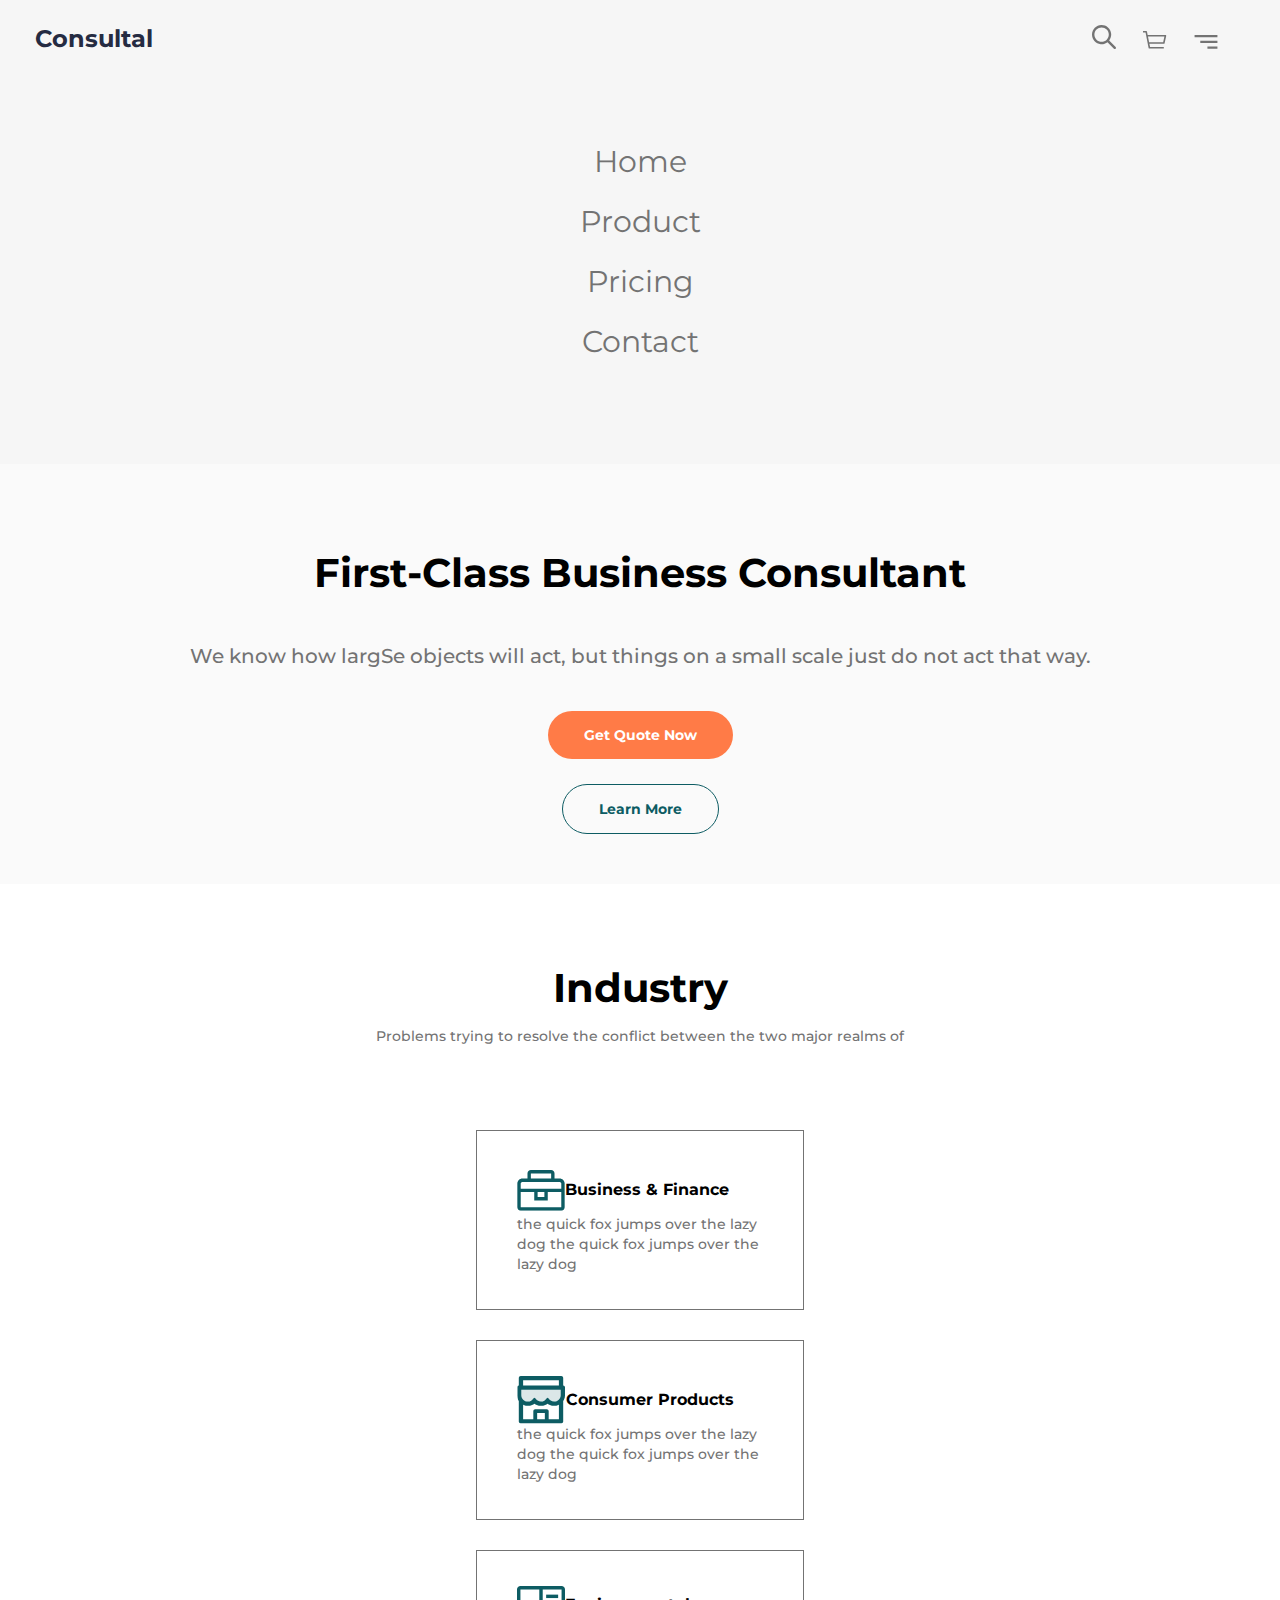
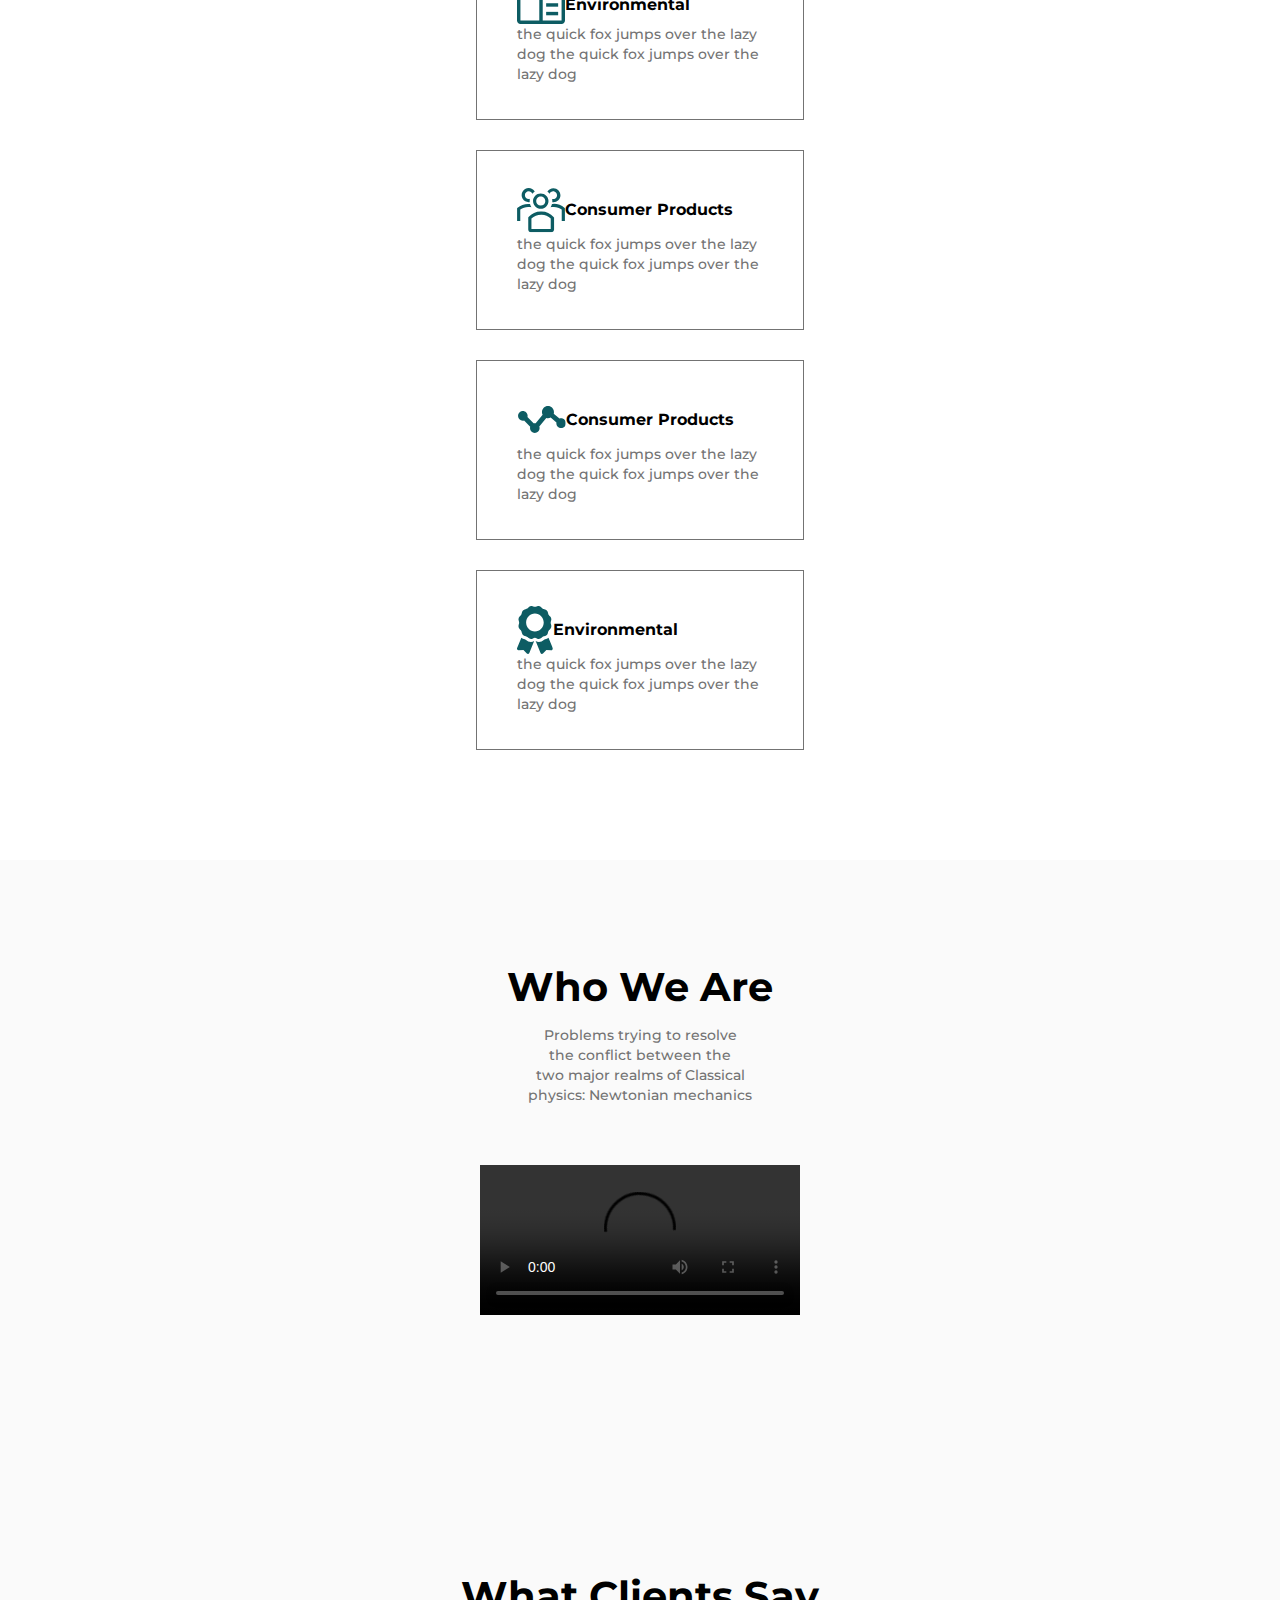
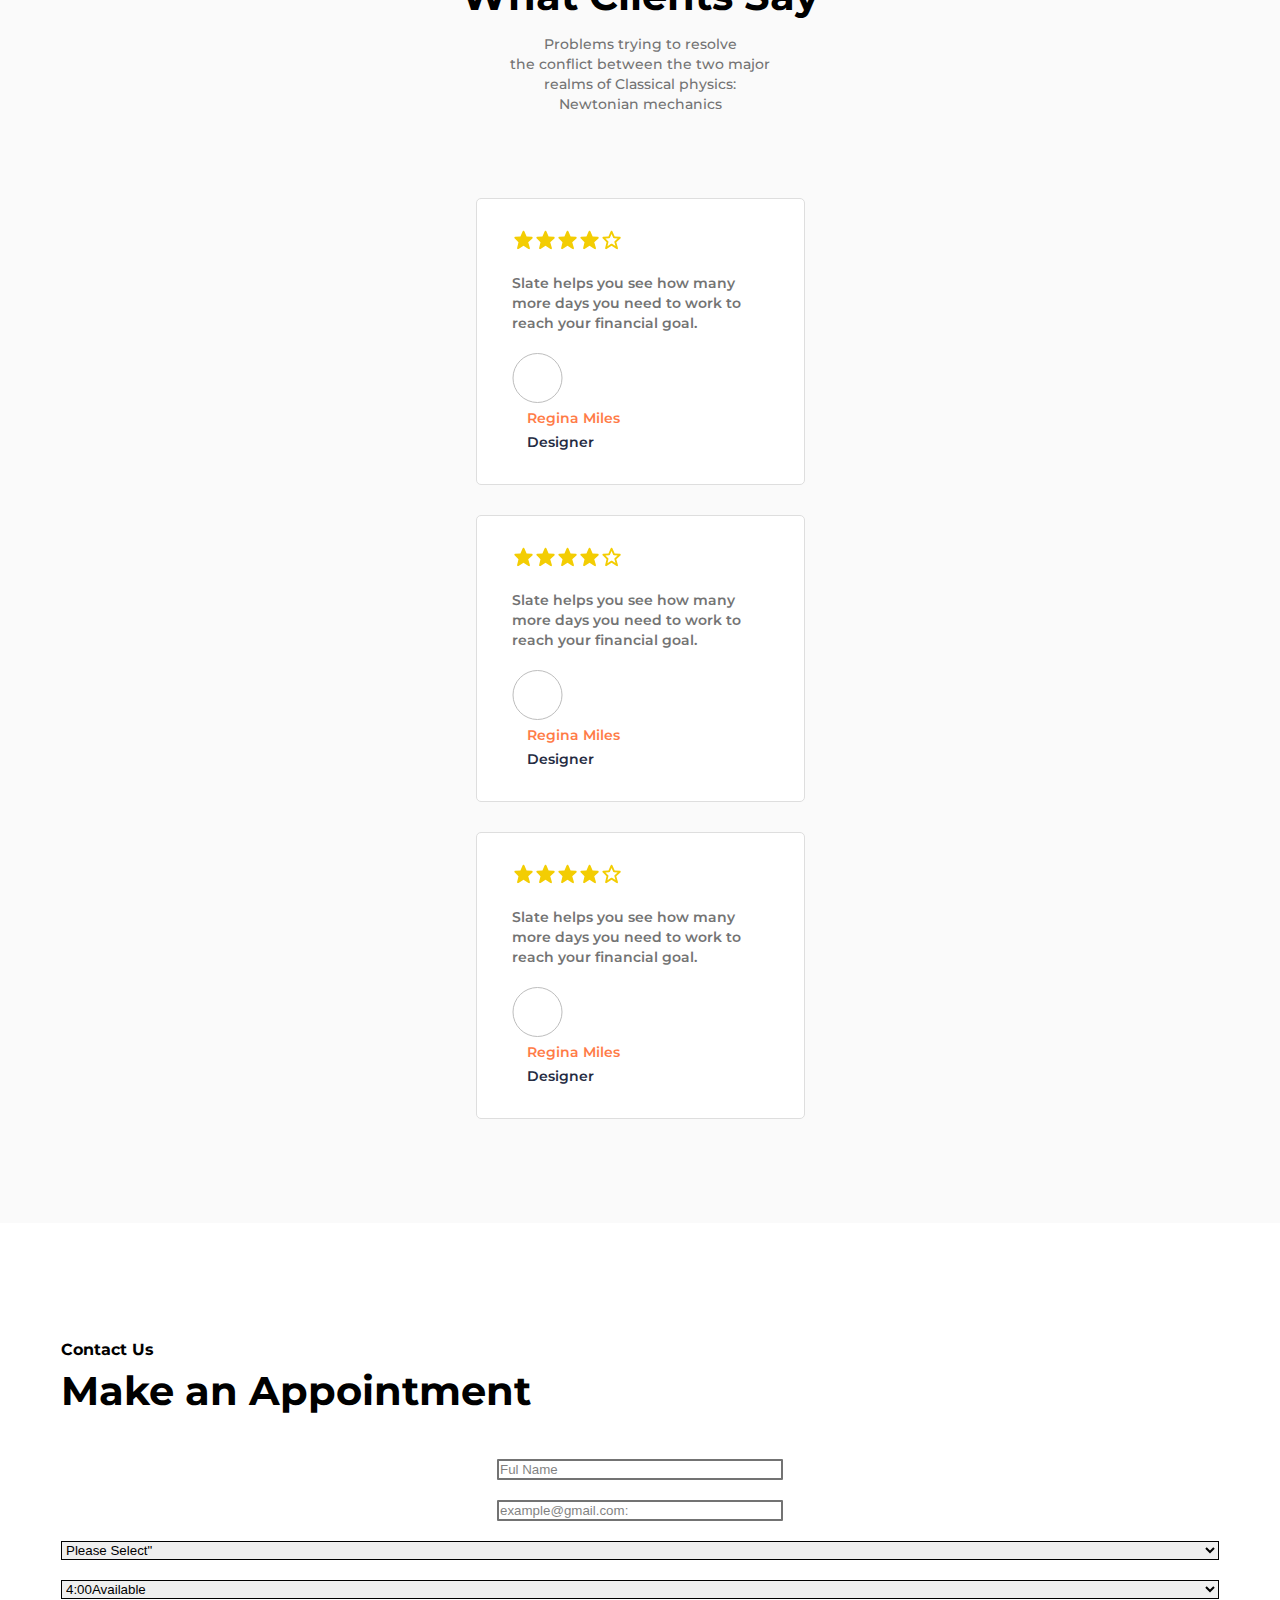
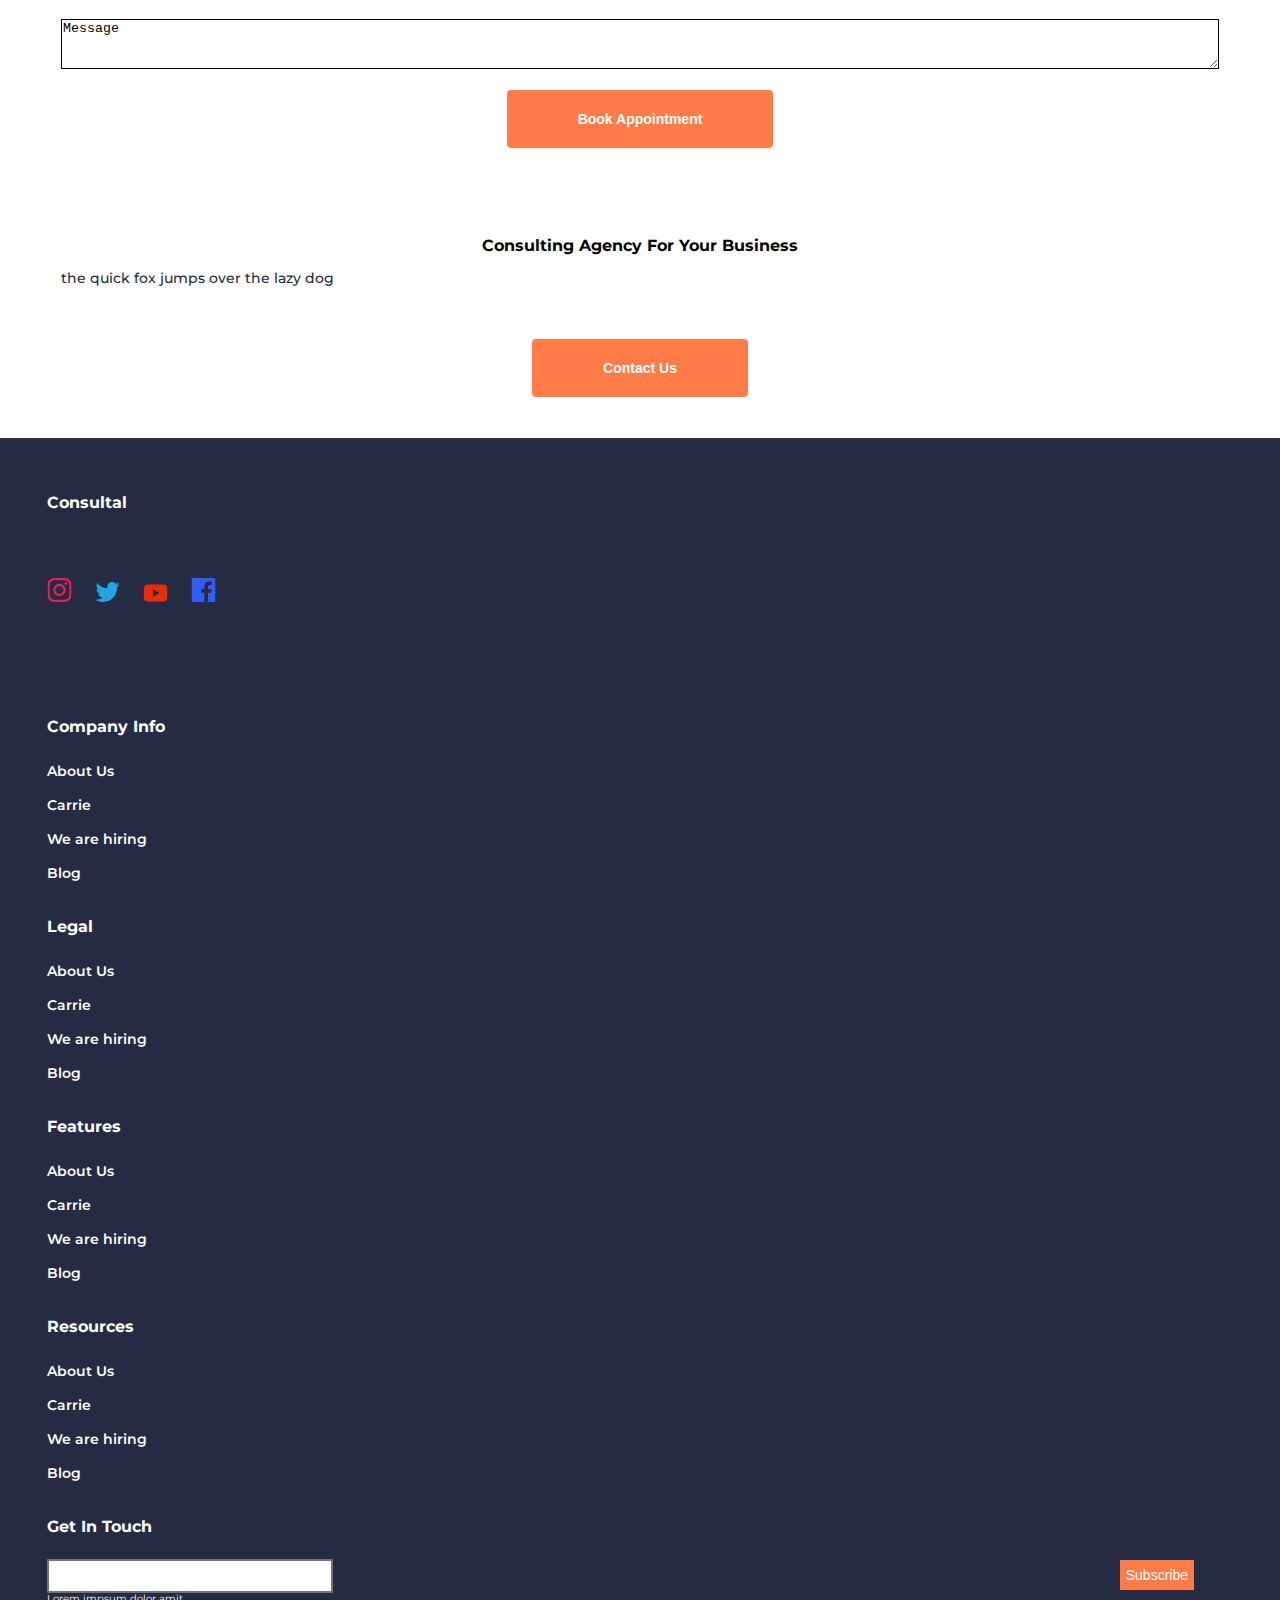
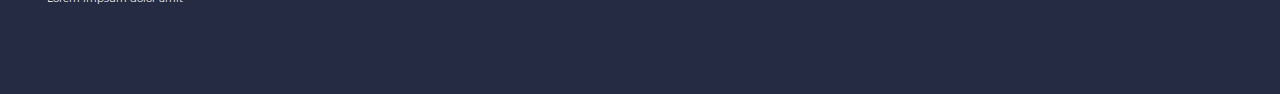
==== index.html @ d2be8857 "rem margin padding" ====
<!-- у header как и у других элементов залать падинги
outline 1px solid green - линии
внешние отступы margin
<body> -->
<!-- 
    1.displa: inlaine-block для кнопок +
    2. отступы 
    3.у video атрибут для картинки
    4.убрать отсутп от ul сверху +
    5.select ширина+
    6.footer padiing сбоку и снизу +
    7.убрать border ?
 -->
<!DOCTYPE html>
<html lang="en">
<head>
    <meta charset="UTF-8">
    <meta http-equiv="X-UA-Compatible" content="IE=edge">
    <meta name="viewport" content="width=device-width, initial-scale=1.0">
    <link rel="preconnect" href="https://fonts.googleapis.com">
    <link rel="preconnect" href="https://fonts.gstatic.com" crossorigin>
    <link href="https://fonts.googleapis.com/css2?family=Montserrat:wght@400;500;600;700&display=swap" rel="stylesheet">
    <link rel="stylesheet" href="css/normalize.css">
    <link rel="stylesheet" href="css/style.css">
    <title>Consultal</title>
</head>
    <header class="header">
        <nav class="navigator">
            <a href="" class="logo">Consultal</a>
            <div class="container-head-line">
                <button class="btn-head"><img src="img/loupe.svg" alt="поиск"></button>
                <button class="btn-head"><img src="img/catalog.svg" alt="каталог"></button>
                <button class="btn-head"><img src="img/basket.svg" alt="корзина"></button>
            </div>
        </nav>
        <nav class="nav">
            <ul class="menu">
                <li class="menu-item">
                    <a href="" class="menu-linf">Home</a>
                </li>
                <li class="menu-item">
                    <a href="" class="menu-linf">Product</a>
                </li>
                <li class="menu-item">
                    <a href="" class="menu-linf">Pricing</a>
                </li>
                <li class="menu-item">
                    <a href="" class="menu-linf">Contact</a>
                </li>
            </ul>
        </nav>
    </header>
    <main class="main">
        <section class="title-page">
            <h1> none</h1>
            <h2 class="title">First-Class
                Business
                Consultant
            </h2>
            <p class="title-page-text">We know how largSe
                objects will act, but things
                on a small scale just do
                not act that way.</p>
                <div class="title-btn-box">
                <p class="btm"><a href="" class="headline-btn">Get Quote Now</a></p>
                <p class="btm"></p><a href="" class="headline-btn2">Learn More</a>
                </div>
            </p>
        </section>
        <section class="main-page">
                <h2 class="h2">Industry</h2>
                <p class="text-industry">Problems trying to resolve the
                    conflict between the two major realms of
                </p>
            <ul class="main-blocks">
                <li class="block">
                    <div class="img-name">
                        <img src="img/Business&Finance.svg" alt="Business & Finance">
                        <h3>Business & Finance</h3>
                    </div>
                    <p class="main-page-text">the quick fox jumps over the lazy
                        dog the quick fox jumps over the
                        lazy dog</p>
                </li>
                <li class="block">
                    <div class="img-name">
                        <img src="img/Consumer1.svg" alt="Consumer Products">
                        <h3>Consumer Products</h3>
                    </div>
                    <p class="main-page-text">the quick fox jumps over the lazy
                        dog the quick fox jumps over the
                        lazy dog</p>
                </li>
                <li class="block">
                    <div class="img-name">
                        <img src="img/Environmental.svg" alt="Environmental">
                        <h3>Environmental </h3>
                    </div>
                    <p class="main-page-text">the quick fox jumps over the lazy
                        dog the quick fox jumps over the
                        lazy dog</p>
                </li>
                <li class="block">
                    <div class="img-name">
                        <img src="img/BusinessFinance2.svg" alt="Business & Finance2">
                        <h3>Consumer Products </h3>
                    </div>
                    <p class="main-page-text">the quick fox jumps over the lazy
                        dog the quick fox jumps over the
                        lazy dog</p>
                </li>
                <li class="block">
                    <div class="img-name">
                        <img src="img/Consumer.svg" alt="Consumer Products2">
                        <h3>Consumer Products</h3>
                    </div>
                    <p class="main-page-text">the quick fox jumps over the lazy
                        dog the quick fox jumps over the
                        lazy dog</p>
                </li>
                <li class="block">
                    <div class="img-name"> 
                        <img src="img/enverome2.svg" alt="Environmental2 ">
                        <h3>Environmental </h3>
                    </div>
                    <p class="main-page-text">the quick fox jumps over the lazy
                        dog the quick fox jumps over the
                        lazy dog</p>
                </li>
            </ul>
        </section>
        <section class="video-page">
            <h2>Who We Are</h2>
            <p class="video-text-page">Problems trying to resolve<br>
                the conflict between the<br>
                two major realms of Classical<br>
                physics: Newtonian mechanics </p>
            <video controls  class="video">
                <source src="img/Video.mp4" type="video/mp4">
                <p>Ваш браузер не поддерживает встроенные видео. Попробуйте скачать его по</p>
                
            </video>
        </section>
        <section class="reviews-page">
            <h2>What
                Clients Say</h2>
            <p class="text-reviews-page">Problems trying to resolve<br>
                the conflict between the two major<br>
                realms of Classical physics:<br>
                Newtonian mechanics </p>
                <ul class="rewiews-ul">
                    <li class="block-rewiews">
                        <img src="img/stars.svg" class="stars" alt="star">
                        <blockquote>Slate helps you see how many
                            more days you need to work to
                            reach your financial goal.</blockquote>
                        <div class="foto-name">
                            <img src="img/circle-box.svg" alt="circle-box">
                            <div class="name-pfofi-page">
                                <p class="name">Regina Miles</p>
                                <p class="profession">Designer</p>
                            </div>
                        </div>
                    </li>
                    <li class="block-rewiews">
                        <img src="img/stars.svg" class="stars" alt="star">
                        <blockquote>Slate helps you see how many
                            more days you need to work to
                            reach your financial goal.</blockquote>
                        <div class="foto-name">
                            <img src="img/circle-box.svg" alt="circle-box">
                            <div class="name-pfofi-page">
                                <p class="name">Regina Miles</p>
                                <p class="profession">Designer</p>
                            </div>
                        </div>
                    </li>
                    <li class="block-rewiews">
                        <img src="img/stars.svg" class="stars" alt="star">
                        <blockquote>Slate helps you see how many
                            more days you need to work to
                            reach your financial goal.</blockquote>
                        <div class="foto-name">
                            <img src="img/circle-box.svg" alt="circle-box">
                            <div class="name-pfofi-page">
                                <p class="name">Regina Miles</p>
                                <p class="profession">Designer</p>
                            </div>
                        </div>
                    </li>
                </ul>
        </section>
        <section class="forms-page">
            <h4 class="forms-page-h4">Contact Us</h4>
            <h2 class="forms-page-head">Make an Appointment</h2>
            <form>
                <ul class="ul-form">
                    <li class="input-form">
                        <label><input type="text" placeholder="Ful Name"></label>
                    </li>
                    <li class="input-form">
                        <label><input type="text" placeholder="example@gmail.com:"></label>
                    </li>
                    <li class="input-form">
                        <label><select id="selectvalue1">
                            <option value="1">Please Select"</option>
                        </select>
                    </label>
                    </li>
                    <li class="input-form">
                        <select id="selectvalue2">
                            <option value="2">4:00Available</option>
                        </select>
                    </li>
                    <li class="input-form">
                        <textarea placeholder="Message:" rows="3" cols="15">Message</textarea>
                    </li>
                    <li class="input-form">
                        <button class="form-btm">Book Appointment</button>
                    </li>
                </ul>
            </form>
            <h3>Consulting Agency
                For Your Business</h3>
            <p class="text-h3">the quick fox jumps over
                the lazy dog</p>
            <button class="form-btm">Contact Us</button>
        </section>
    </main>
    <footer class="footer">
        <h3>Consultal</h3>
        <div class="img-social">
            <a class="item-img" href=""><img src="img/ant-design_instagram-outlined.svg" alt="instagram"></a>
            <a class="item-img" href=""><img src="img/ant-design_twitter-outlined.svg" alt="twitter"></a>
            <a class="item-img" href=""><img src="img/carbon_logo-youtube.svg" alt="youtube"></a>
            <a class="item-img" href=""><img src="img/ant-design_facebook-filled.svg" alt="ant-design_facebook-filled"></a>
        </div>
        <h4>Company Info</h4>
        <ul class="menu-info">
            <li class="li-footer">
                <a href="" class="info-item">About Us</a>
            </li>
            <li class="li-footer">
                <a href="" class="info-item">Carrie</a>
            </li>
            <li class="li-footer">
                <a href="" class="info-item">We are hiring</a>
            </li>
            <li class="li-footer">
                <a href="" class="info-item">Blog</a>
            </li>
        </ul>
        <h4>Legal</h4>
        <ul class="menu-info">
            <li class="li-footer">
                <a href="" class="info-item">About Us</a>
            </li>
            <li class="li-footer">
                <a href="" class="info-item">Carrie</a>
            </li>
            <li class="li-footer">
                <a href="" class="info-item">We are hiring</a>
            </li>
            <li class="li-footer">
                <a href="" class="info-item">Blog</a>
            </li>
        </ul>
        <h4>Features</h4>
        <ul class="menu-info">
            <li class="li-footer">
                <a href="" class="info-item">About Us</a>
            </li>
            <li class="li-footer">
                <a href="" class="info-item">Carrie</a>
            </li>
            <li class="li-footer">
                <a href="" class="info-item">We are hiring</a>
            </li>
            <li class="li-footer">
                <a href="" class="info-item">Blog</a>
            </li>
        </ul>
        <h4>Resources</h4>
        <ul class="menu-info">
            <li class="li-footer">
                <a href="" class="info-item">About Us</a>
            </li>
            <li class="li-footer">
                <a href="" class="info-item">Carrie</a>
            </li>
            <li class="li-footer">
                <a href="" class="info-item">We are hiring</a>
            </li>
            <li class="li-footer">
                <a href="" class="info-item">Blog</a>
            </li>
        </ul>
        <h4>Get In Touch</h4>
        <form class="last-form">
            <label><input class ="last-input" type="text"></label>
            <button class="last-btm-form" >Subscribe</button>
        </form>
        <p>Lorem impsum dolor amit</p>
    </footer>
</body>

</html>
---- css/style.css ----
:root{
    font-size: 62.5%;
    --orange-btm-color:rgba(255, 123, 71, 1);
    --footer-bg-color:rgba(37, 43, 66, 1);
    --light-text-color:rgba(255, 255, 255, 1);
    --header-bg-color:rgba(246, 246, 246, 1);
    --videopage-bg-color:rgba(243, 243, 243, 1);
    --secbtm-bg-color:rgba(13, 92, 99, 1);
    --textA-color:rgba(37, 43, 66, 1);
    --second-text-color:rgba(115, 115, 115, 1);
    --page-bg-whitecolor:rgba(250, 250, 250, 1);
    --rewblock-bg-color:rgba(222, 222, 222, 1);
}
body{
    font-family: "Montserrat", sans-serif;
    font-style: normal;

}
header{
    background-color: var(--header-bg-color);
    padding-top: 23px;
    padding-bottom: 90px;
}
a{
    text-decoration: none;
    color: var(--textA-color);
}

.navigator{
    display: flex;
    justify-content: flex-start;
    max-width: 1440px;
    margin-left: auto;
    margin-right: auto;
    padding-left: 35px;
    padding-right: 38px;
    flex-direction: row;
    flex-wrap: wrap;
    align-content: center;
    align-items: center;
}

.logo{
    font-size: 2.4rem;
    font-weight: 700;
    line-height: 3.2rem;
    color: var(--textA-color);
}
.container-head-line{
    margin-left: auto;

}
.btn-head{
    border: 0mm;
    padding: 0;
    background-color: var(--header-bg-color);
    margin-right: 24px;
}
nav{
    text-align: center;
    list-style-type: none
}

ul{
    margin-top: 84px;
    margin-left: 0px;
    list-style-type: none
}
li {
    margin: 15px 0;
}

li:first-child {
    margin-top: 0;
}

li:last-child {
    margin-bottom: 0;
}


.menu-linf{
    font-weight: 400;
    font-size: 3rem;
    line-height: 4.5rem;
    color: var(--second-text-color);

}
.title-page{
    background-color:var(--page-bg-whitecolor);
    text-align: center;
    padding: 80px 67.5px;
    padding-bottom: 50px;
}

h1{
    display: none;
}
h2{
    font-weight: 700;
    font-size: 4rem;
    line-height: 5.7rem;
}
.title-page-text{
    font-weight: 500;
    font-size: 2rem;
    line-height: 3rem;
    color: var(--second-text-color);
    margin: 40px auto;

}
.btm{
    margin-bottom: 25px;
}
.headline-btn{
    display: inline-block;
    font-weight: 700;
    font-size: 1.4rem;
    line-height: 2.8rem;
    color: var(--light-text-color);
    background-color: var(--orange-btm-color);
    border-radius: 3.7rem;
    padding: 10px 36px;

}
.headline-btn2{
    display: inline-block;
    font-weight: 700;
    font-size: 1.4rem;
    line-height: 2.8rem;
    color:var(--secbtm-bg-color);
    border: 1px solid var(--secbtm-bg-color);
    border-radius: 3.7rem;
    padding: 10px 36px;

}


.main-page{
    background-color: var(--light-text-color);
    text-align: center;
    padding: 75px 40px 100px 40px;
}
.main-page-text,.video-text-page,.text-reviews-page,.text-industry{
    font-weight: 500;
    font-size: 1.4rem;
    line-height: 2rem;
    color: var(--second-text-color);
}
.text-industry{
    margin-top: 10px;
    margin-bottom: 45px;
}
.main-page-text{
    text-align: left;
}
.main-blocks{
    list-style-type: none 
}
.block{
    border: 0.1px solid var(--second-text-color);
    margin-bottom: 30px;
    padding: 35px 40px;
    max-width: 328px;
    margin-right: auto;
    margin-left: auto;
}
h3{
    font-weight: 700;
    font-size: 1.6rem;
    line-height: 2.4rem;
}
.img-name{
    display: flex;
    align-items: center;
    justify-items: center;

}
.video-page{
    background: var(--page-bg-whitecolor);
    text-align: center;
    padding: 98px 42px 174px 42px;

}
.video-text-page{
    margin-top: 10px;
    margin-bottom: 60px;
}
video{
    width: 320px;
    margin-left: auto;
    margin-right: auto;
}

.reviews-page{
    background: var(--page-bg-whitecolor);
    text-align: center;
    padding: 75px 52px 94px 52px ;
}
.text-reviews-page{
    margin-top: 10px;
    margin-bottom: 60px;
}

.block-rewiews{
    margin: 0px;
    background: var(--light-text-color);
    border: 1px solid var(--rewblock-bg-color);
    border-radius: 5px;
    max-width: 329px;
    margin-right: auto;
    margin-left: auto;
    margin-bottom: 30px;
    padding: 30px 35px;
    text-align: left;
}
.stars{
    margin-left: 0px;
}
blockquote{
    margin-top: 20px;
    margin-bottom: 20px;
    margin-left: 0px;
    text-align: left;
}
.name,.profession{
    font-weight: 600;
    font-size: 1.4rem;
    line-height: 2.4rem;
    color: var(--orange-btm-color);
    margin: 0px;
    margin-left: 15px;

}
.profession{
    color: var(--textA-color);
}
blockquote{
    margin-left: 0px;
    font-weight: 600;
    font-size: 1.4rem;
    line-height: 2rem;
    color:var(--second-text-color);
}

.forms-page{
    text-align: center;
    padding-left: 61px;
    padding-right: 61px;
    padding-top: 115px;
    padding-bottom: 40px;
}

.forms-page-head{
    margin-bottom: 40px;
    text-align: left;
}

select{
    width: 100%;
}
textarea{
    width: 100%;
    
}
input[type=text] {
    border: 2px solid var(--second-text-color);
    border-radius: 0.1rem;
    width: 286px;
}

.ul-form{
    margin: 0px;
    margin-top: 40px;
    margin-left: auto;
    margin-right: auto;
    margin-bottom: 85px;
    
}

.form-btm{
    font-weight: 700;
    font-size: 1.4rem;
    line-height: 2.8rem;
    color: var(--light-text-color);
    background-color: var(--orange-btm-color);
    border-radius: 0.5rem;
    padding: 15px 71px;
}


.text-h3{
    font-weight: 500;
    font-size: 1.4rem;
    line-height: 2rem;
    color: var(--textA-color);
    margin-top: 10px;
    margin-bottom: 50px;
    text-align: left;
}

footer{
    background-color: var(--footer-bg-color);
    color:var(--light-text-color);
    padding: 53px 46px 90px 47px;
}
.img-social{
    margin-top: 63px;
    margin-bottom: 110px;
}
.item-img{
    margin-right: 20px;
}
h4{
    font-weight: 700;
    font-size: 1.6rem;
    line-height: 2.4rem;
    text-align: left;
}
.menu-info{
    margin: 0px;
    margin-top: 20px;
    margin-bottom: 30px;
}


.input-form{
    margin: 0px;
    margin-bottom: 20px;
    width: 100%;
}


.info-item{
    color: var(--light-text-color);
    font-weight: 600;
    font-size: 1.4rem;
    line-height: 2.4rem;
    margin-bottom: 10px;
}
.li-footer{
    margin: 0px;
    margin-bottom: 10px;
}
.last-form{
    font-weight: 400;
    font-size: 1.2rem;
    line-height: 2.8rem;
    margin-top: 20px;
    position: relative;
    border: 0px;
}
.last-btm-form{
    top: 20px;
    font-weight: 400;
    font-size: 1.4rem;
    line-height: 2.8rem;
    color: var(--light-text-color);
    background-color:var(--orange-btm-color);
    position: absolute;
    top: 1px;
    right: 40px;
    border: 0px;
}
.last-input{
    display: block;
    width: 204px;
    border: 0px;
}

@media screen and (min-width: 1440px) {
    .rewiews-ul{
        display: flex;
        gap: 30px;
        justify-content: center;
    }
    .block-rewiews{
        margin-left: 0px;
        margin-right: 0px;
        margin-bottom: 0px;
    }
    .main-blocks{
        display: flex;
        flex-wrap: wrap;
        gap: 30px;
        justify-content: center;
        max-width: 1050px;
        margin-left: auto;
        margin-right: auto;
    }
    .block{
        margin: 0;
    }
    .title-btn-box{
        display: inline-flex;
        align-items: center;
        align-content: center;
        gap: 10px;
    }
    .btm{
    margin: 0px;
    }

    
}
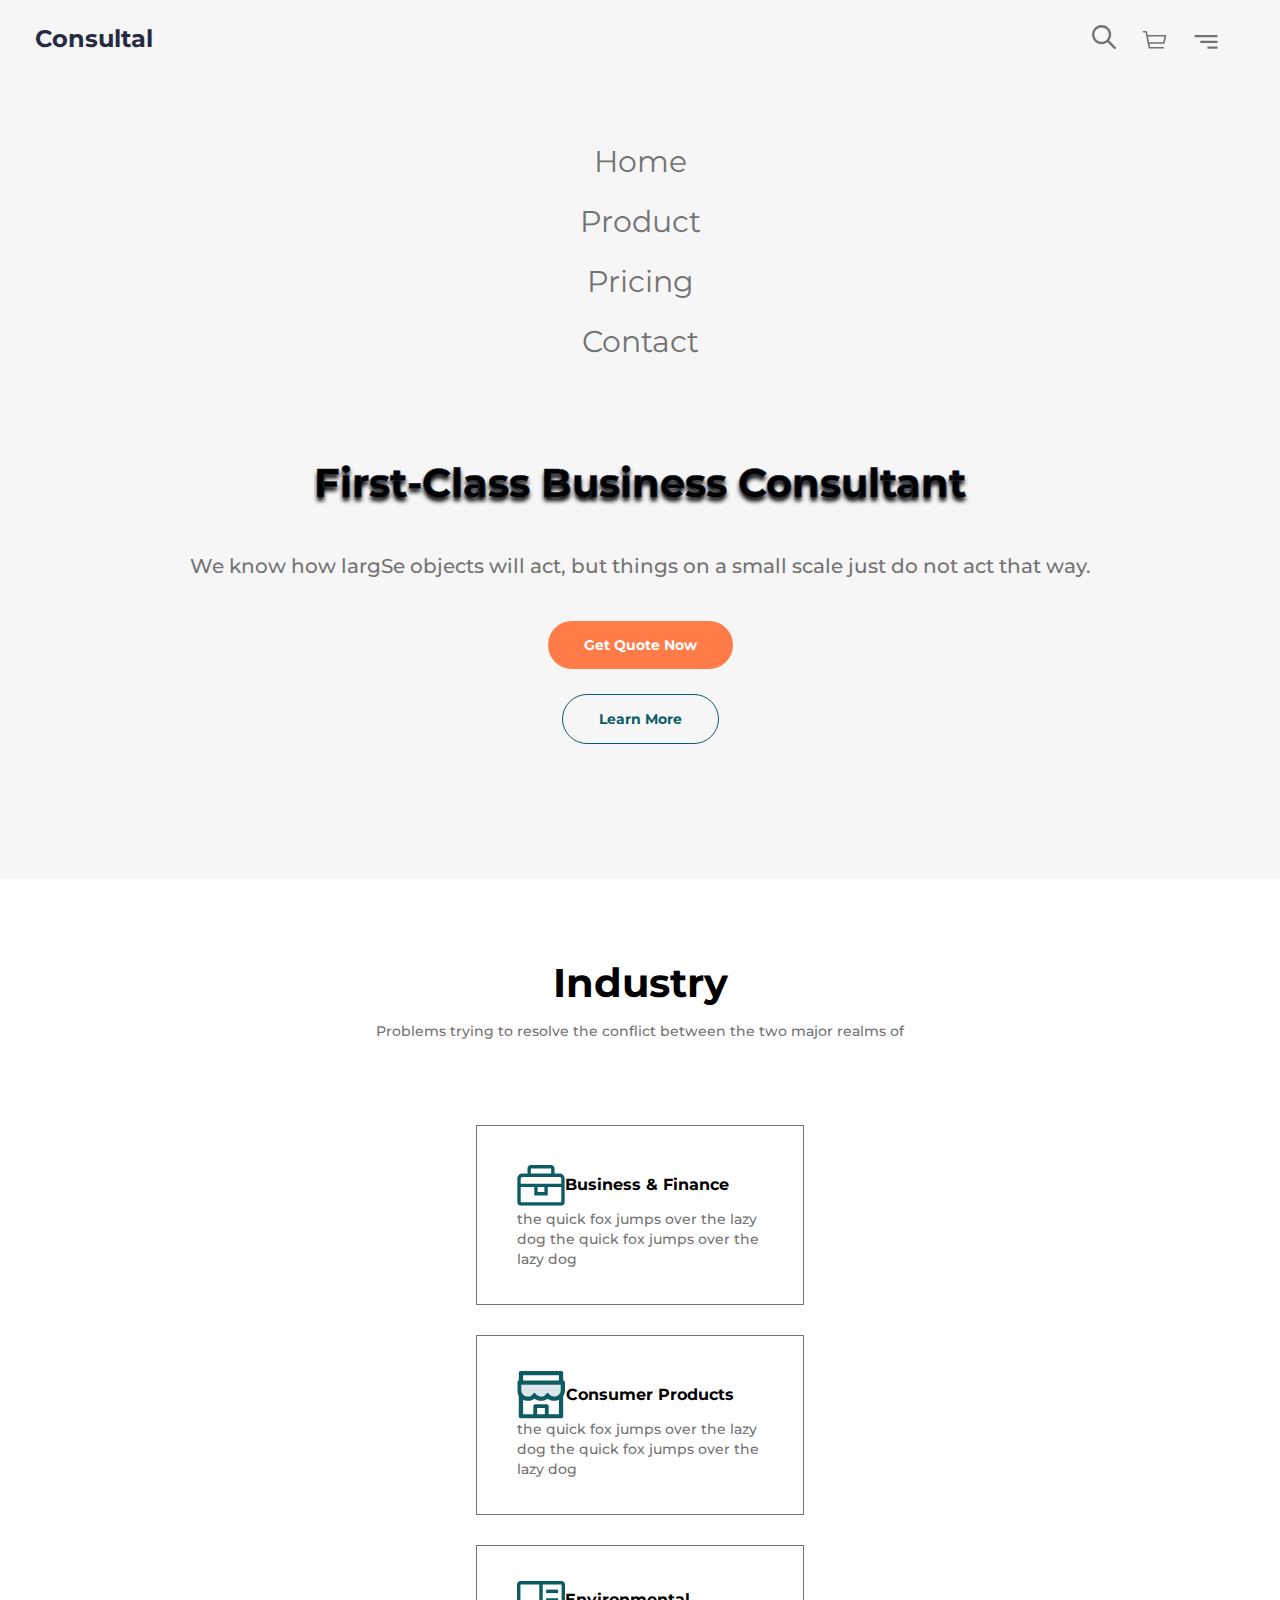
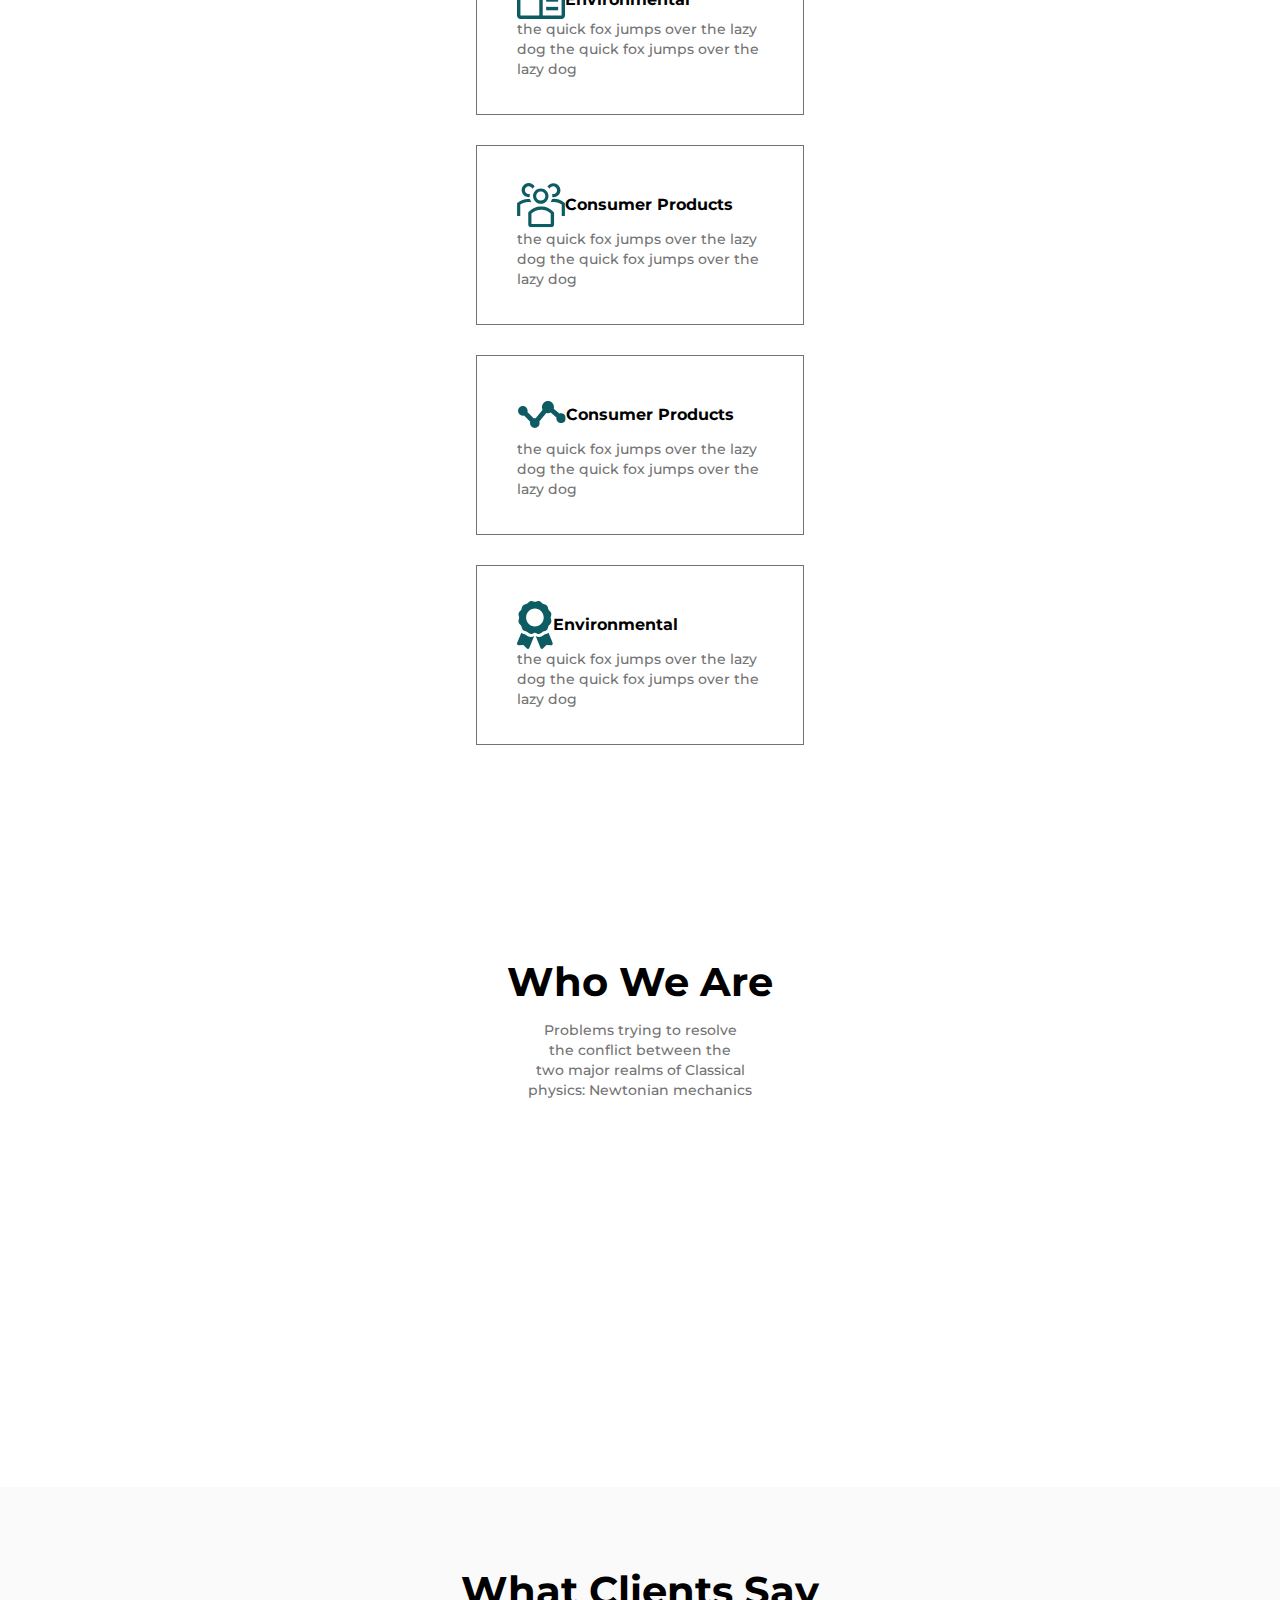
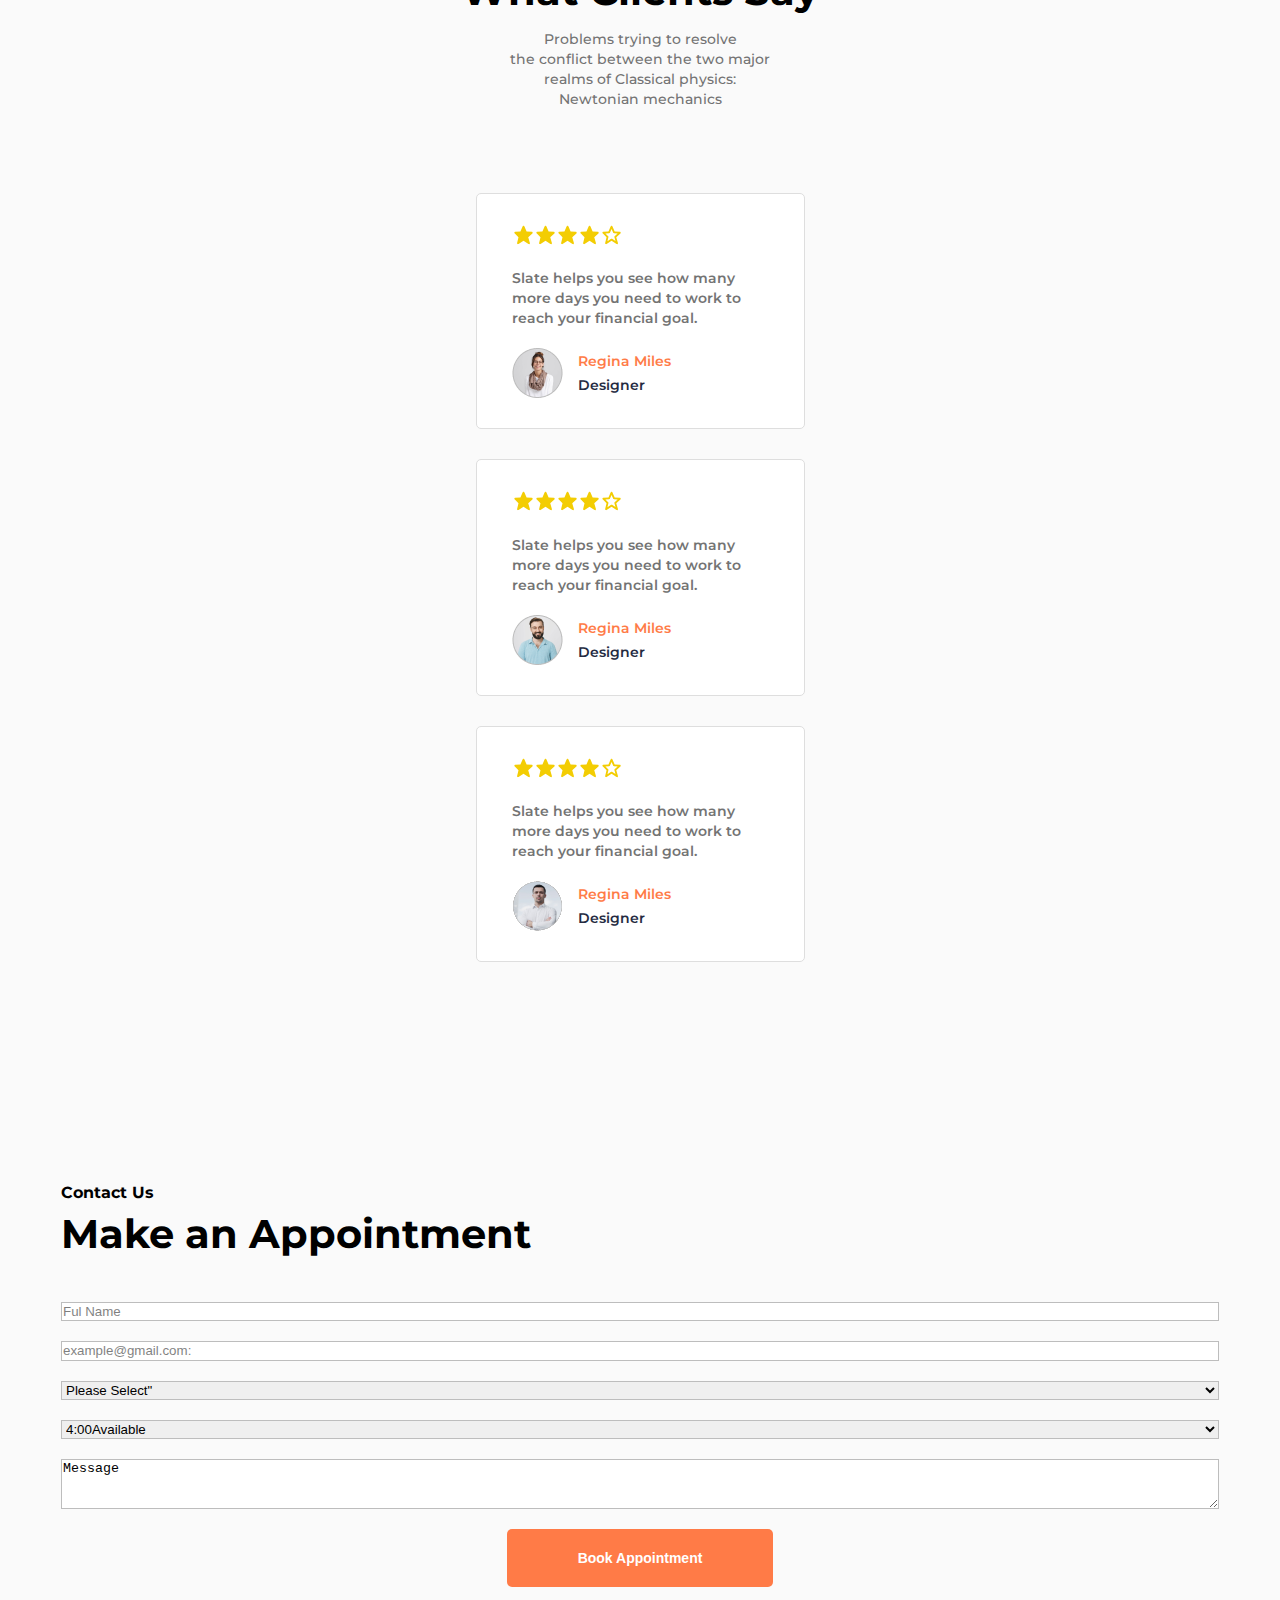
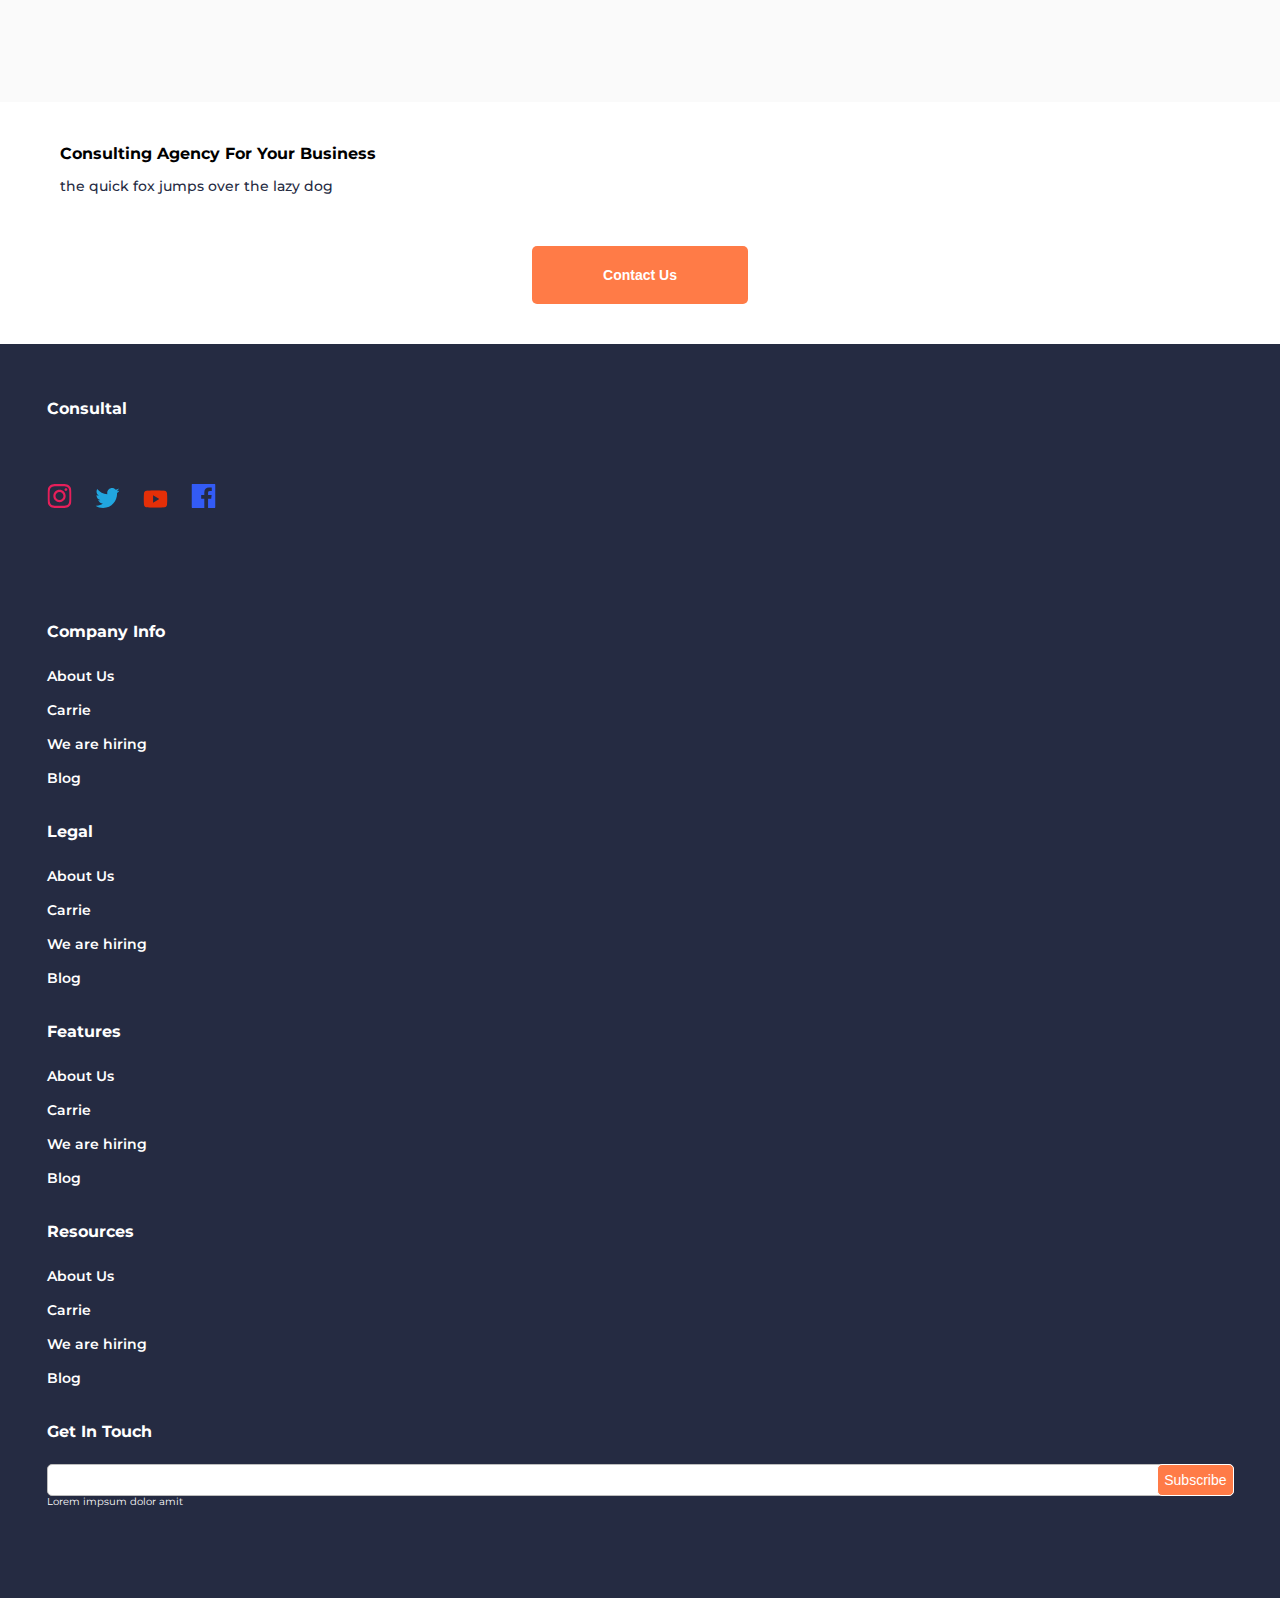
==== commit 2d8703d5: "img" ====
--- a/index.html
+++ b/index.html
@@ -3,16 +3,11 @@
 внешние отступы margin
 <body> -->
 <!-- 
-    1.displa: inlaine-block для кнопок +
-    2. отступы 
-    3.у video атрибут для картинки
-    4.убрать отсутп от ul сверху +
-    5.select ширина+
-    6.footer padiing сбоку и снизу +
-    7.убрать border ?
+
  -->
 <!DOCTYPE html>
 <html lang="en">
+
 <head>
     <meta charset="UTF-8">
     <meta http-equiv="X-UA-Compatible" content="IE=edge">
@@ -24,173 +19,172 @@
     <link rel="stylesheet" href="css/style.css">
     <title>Consultal</title>
 </head>
-    <header class="header">
-        <nav class="navigator">
-            <a href="" class="logo">Consultal</a>
-            <div class="container-head-line">
-                <button class="btn-head"><img src="img/loupe.svg" alt="поиск"></button>
-                <button class="btn-head"><img src="img/catalog.svg" alt="каталог"></button>
-                <button class="btn-head"><img src="img/basket.svg" alt="корзина"></button>
-            </div>
-        </nav>
-        <nav class="nav">
-            <ul class="menu">
-                <li class="menu-item">
-                    <a href="" class="menu-linf">Home</a>
-                </li>
-                <li class="menu-item">
-                    <a href="" class="menu-linf">Product</a>
-                </li>
-                <li class="menu-item">
-                    <a href="" class="menu-linf">Pricing</a>
-                </li>
-                <li class="menu-item">
-                    <a href="" class="menu-linf">Contact</a>
-                </li>
-            </ul>
-        </nav>
-    </header>
-    <main class="main">
-        <section class="title-page">
-            <h1> none</h1>
-            <h2 class="title">First-Class
-                Business
-                Consultant
-            </h2>
-            <p class="title-page-text">We know how largSe
-                objects will act, but things
-                on a small scale just do
-                not act that way.</p>
-                <div class="title-btn-box">
-                <p class="btm"><a href="" class="headline-btn">Get Quote Now</a></p>
-                <p class="btm"></p><a href="" class="headline-btn2">Learn More</a>
-                </div>
-            </p>
-        </section>
-        <section class="main-page">
-                <h2 class="h2">Industry</h2>
-                <p class="text-industry">Problems trying to resolve the
-                    conflict between the two major realms of
-                </p>
-            <ul class="main-blocks">
-                <li class="block">
-                    <div class="img-name">
-                        <img src="img/Business&Finance.svg" alt="Business & Finance">
-                        <h3>Business & Finance</h3>
+<header class="header">
+    <nav class="navigator">
+        <a href="" class="logo">Consultal</a>
+        <div class="container-head-line">
+            <button class="btn-head"><img src="img/loupe.svg" alt="поиск"></button>
+            <button class="btn-head"><img src="img/catalog.svg" alt="каталог"></button>
+            <button class="btn-head"><img src="img/basket.svg" alt="корзина"></button>
+        </div>
+    </nav>
+    <nav class="nav">
+        <ul class="menu">
+            <li class="menu-item">
+                <a href="" class="menu-linf">Home</a>
+            </li>
+            <li class="menu-item">
+                <a href="" class="menu-linf">Product</a>
+            </li>
+            <li class="menu-item">
+                <a href="" class="menu-linf">Pricing</a>
+            </li>
+            <li class="menu-item">
+                <a href="" class="menu-linf">Contact</a>
+            </li>
+        </ul>
+    </nav>
+    <section class="title-page">
+        <h1> none</h1>
+        <h2 class="title">First-Class
+            Business
+            Consultant
+        </h2>
+        <p class="title-page-text">We know how largSe
+            objects will act, but things
+            on a small scale just do
+            not act that way.</p>
+        <div class="title-btn-box">
+            <p class="btm"><a href="" class="headline-btn">Get Quote Now</a></p>
+            <p class="btm"></p><a href="" class="headline-btn2">Learn More</a>
+        </div>
+        </p>
+    </section>
+</header>
+<main class="main">
+    <section class="main-page">
+        <h2 class="h2">Industry</h2>
+        <p class="text-industry">Problems trying to resolve the
+            conflict between the two major realms of
+        </p>
+        <ul class="main-blocks">
+            <li class="block">
+                <div class="img-name">
+                    <img src="img/Business&Finance.svg" alt="Business & Finance">
+                    <h3>Business & Finance</h3>
+                </div>
+                <p class="main-page-text">the quick fox jumps over the lazy
+                    dog the quick fox jumps over the
+                    lazy dog</p>
+            </li>
+            <li class="block">
+                <div class="img-name">
+                    <img src="img/Consumer1.svg" alt="Consumer Products">
+                    <h3>Consumer Products</h3>
+                </div>
+                <p class="main-page-text">the quick fox jumps over the lazy
+                    dog the quick fox jumps over the
+                    lazy dog</p>
+            </li>
+            <li class="block">
+                <div class="img-name">
+                    <img src="img/Environmental.svg" alt="Environmental">
+                    <h3>Environmental </h3>
+                </div>
+                <p class="main-page-text">the quick fox jumps over the lazy
+                    dog the quick fox jumps over the
+                    lazy dog</p>
+            </li>
+            <li class="block">
+                <div class="img-name">
+                    <img src="img/BusinessFinance2.svg" alt="Business & Finance2">
+                    <h3>Consumer Products </h3>
+                </div>
+                <p class="main-page-text">the quick fox jumps over the lazy
+                    dog the quick fox jumps over the
+                    lazy dog</p>
+            </li>
+            <li class="block">
+                <div class="img-name">
+                    <img src="img/Consumer.svg" alt="Consumer Products2">
+                    <h3>Consumer Products</h3>
+                </div>
+                <p class="main-page-text">the quick fox jumps over the lazy
+                    dog the quick fox jumps over the
+                    lazy dog</p>
+            </li>
+            <li class="block">
+                <div class="img-name">
+                    <img src="img/enverome2.svg" alt="Environmental2 ">
+                    <h3>Environmental </h3>
+                </div>
+                <p class="main-page-text">the quick fox jumps over the lazy
+                    dog the quick fox jumps over the
+                    lazy dog</p>
+            </li>
+        </ul>
+    </section>
+    <section class="video-page">
+        <h2>Who We Are</h2>
+        <p class="video-text-page">Problems trying to resolve<br>
+            the conflict between the<br>
+            two major realms of Classical<br>
+            physics: Newtonian mechanics </p>
+        <div class="video_box">
+                <video poster="/web/lesson_1/img/cover-vid.jpg" src="/web/lesson_1/img/Video.mp4"></video>
+        </div>
+    </section>
+    <section class="reviews-page">
+        <h2>What
+            Clients Say</h2>
+        <p class="text-reviews-page">Problems trying to resolve<br>
+            the conflict between the two major<br>
+            realms of Classical physics:<br>
+            Newtonian mechanics </p>
+        <ul class="rewiews-ul">
+            <li class="block-rewiews">
+                <img src="img/stars.svg" class="stars" alt="star">
+                <blockquote>Slate helps you see how many
+                    more days you need to work to
+                    reach your financial goal.</blockquote>
+                <div class="foto-name">
+                    <img src="img/Ellipse_1.png" alt="circle-box">
+                    <div class="name-pfofi-page">
+                        <p class="name">Regina Miles</p>
+                        <p class="profession">Designer</p>
                     </div>
-                    <p class="main-page-text">the quick fox jumps over the lazy
-                        dog the quick fox jumps over the
-                        lazy dog</p>
-                </li>
-                <li class="block">
-                    <div class="img-name">
-                        <img src="img/Consumer1.svg" alt="Consumer Products">
-                        <h3>Consumer Products</h3>
+                </div>
+            </li>
+            <li class="block-rewiews">
+                <img src="img/stars.svg" class="stars" alt="star">
+                <blockquote>Slate helps you see how many
+                    more days you need to work to
+                    reach your financial goal.</blockquote>
+                <div class="foto-name">
+                    <img src="img/Ellipse_2.png" alt="circle-box">
+                    <div class="name-pfofi-page">
+                        <p class="name">Regina Miles</p>
+                        <p class="profession">Designer</p>
                     </div>
-                    <p class="main-page-text">the quick fox jumps over the lazy
-                        dog the quick fox jumps over the
-                        lazy dog</p>
-                </li>
-                <li class="block">
-                    <div class="img-name">
-                        <img src="img/Environmental.svg" alt="Environmental">
-                        <h3>Environmental </h3>
+                </div>
+            </li>
+            <li class="block-rewiews">
+                <img src="img/stars.svg" class="stars" alt="star">
+                <blockquote>Slate helps you see how many
+                    more days you need to work to
+                    reach your financial goal.</blockquote>
+                <div class="foto-name">
+                    <img src="img/Ellipse_3.png" alt="circle-box">
+                    <div class="name-pfofi-page">
+                        <p class="name">Regina Miles</p>
+                        <p class="profession">Designer</p>
                     </div>
-                    <p class="main-page-text">the quick fox jumps over the lazy
-                        dog the quick fox jumps over the
-                        lazy dog</p>
-                </li>
-                <li class="block">
-                    <div class="img-name">
-                        <img src="img/BusinessFinance2.svg" alt="Business & Finance2">
-                        <h3>Consumer Products </h3>
-                    </div>
-                    <p class="main-page-text">the quick fox jumps over the lazy
-                        dog the quick fox jumps over the
-                        lazy dog</p>
-                </li>
-                <li class="block">
-                    <div class="img-name">
-                        <img src="img/Consumer.svg" alt="Consumer Products2">
-                        <h3>Consumer Products</h3>
-                    </div>
-                    <p class="main-page-text">the quick fox jumps over the lazy
-                        dog the quick fox jumps over the
-                        lazy dog</p>
-                </li>
-                <li class="block">
-                    <div class="img-name"> 
-                        <img src="img/enverome2.svg" alt="Environmental2 ">
-                        <h3>Environmental </h3>
-                    </div>
-                    <p class="main-page-text">the quick fox jumps over the lazy
-                        dog the quick fox jumps over the
-                        lazy dog</p>
-                </li>
-            </ul>
-        </section>
-        <section class="video-page">
-            <h2>Who We Are</h2>
-            <p class="video-text-page">Problems trying to resolve<br>
-                the conflict between the<br>
-                two major realms of Classical<br>
-                physics: Newtonian mechanics </p>
-            <video controls  class="video">
-                <source src="img/Video.mp4" type="video/mp4">
-                <p>Ваш браузер не поддерживает встроенные видео. Попробуйте скачать его по</p>
-                
-            </video>
-        </section>
-        <section class="reviews-page">
-            <h2>What
-                Clients Say</h2>
-            <p class="text-reviews-page">Problems trying to resolve<br>
-                the conflict between the two major<br>
-                realms of Classical physics:<br>
-                Newtonian mechanics </p>
-                <ul class="rewiews-ul">
-                    <li class="block-rewiews">
-                        <img src="img/stars.svg" class="stars" alt="star">
-                        <blockquote>Slate helps you see how many
-                            more days you need to work to
-                            reach your financial goal.</blockquote>
-                        <div class="foto-name">
-                            <img src="img/circle-box.svg" alt="circle-box">
-                            <div class="name-pfofi-page">
-                                <p class="name">Regina Miles</p>
-                                <p class="profession">Designer</p>
-                            </div>
-                        </div>
-                    </li>
-                    <li class="block-rewiews">
-                        <img src="img/stars.svg" class="stars" alt="star">
-                        <blockquote>Slate helps you see how many
-                            more days you need to work to
-                            reach your financial goal.</blockquote>
-                        <div class="foto-name">
-                            <img src="img/circle-box.svg" alt="circle-box">
-                            <div class="name-pfofi-page">
-                                <p class="name">Regina Miles</p>
-                                <p class="profession">Designer</p>
-                            </div>
-                        </div>
-                    </li>
-                    <li class="block-rewiews">
-                        <img src="img/stars.svg" class="stars" alt="star">
-                        <blockquote>Slate helps you see how many
-                            more days you need to work to
-                            reach your financial goal.</blockquote>
-                        <div class="foto-name">
-                            <img src="img/circle-box.svg" alt="circle-box">
-                            <div class="name-pfofi-page">
-                                <p class="name">Regina Miles</p>
-                                <p class="profession">Designer</p>
-                            </div>
-                        </div>
-                    </li>
-                </ul>
-        </section>
-        <section class="forms-page">
+                </div>
+            </li>
+        </ul>
+    </section>
+    <section class="forms-page">
+        <div class="bgr-form">
             <h4 class="forms-page-h4">Contact Us</h4>
             <h2 class="forms-page-head">Make an Appointment</h2>
             <form>
@@ -203,9 +197,9 @@
                     </li>
                     <li class="input-form">
                         <label><select id="selectvalue1">
-                            <option value="1">Please Select"</option>
-                        </select>
-                    </label>
+                                <option value="1">Please Select"</option>
+                            </select>
+                        </label>
                     </li>
                     <li class="input-form">
                         <select id="selectvalue2">
@@ -220,88 +214,92 @@
                     </li>
                 </ul>
             </form>
-            <h3>Consulting Agency
+        </div>
+        <div class="container-before-footer">
+            <h3 class="h3-head">Consulting Agency
                 For Your Business</h3>
             <p class="text-h3">the quick fox jumps over
-                the lazy dog</p>
+                the lazy dog
+            </p>
             <button class="form-btm">Contact Us</button>
-        </section>
-    </main>
-    <footer class="footer">
-        <h3>Consultal</h3>
-        <div class="img-social">
-            <a class="item-img" href=""><img src="img/ant-design_instagram-outlined.svg" alt="instagram"></a>
-            <a class="item-img" href=""><img src="img/ant-design_twitter-outlined.svg" alt="twitter"></a>
-            <a class="item-img" href=""><img src="img/carbon_logo-youtube.svg" alt="youtube"></a>
-            <a class="item-img" href=""><img src="img/ant-design_facebook-filled.svg" alt="ant-design_facebook-filled"></a>
-        </div>
-        <h4>Company Info</h4>
-        <ul class="menu-info">
-            <li class="li-footer">
-                <a href="" class="info-item">About Us</a>
-            </li>
-            <li class="li-footer">
-                <a href="" class="info-item">Carrie</a>
-            </li>
-            <li class="li-footer">
-                <a href="" class="info-item">We are hiring</a>
-            </li>
-            <li class="li-footer">
-                <a href="" class="info-item">Blog</a>
-            </li>
-        </ul>
-        <h4>Legal</h4>
-        <ul class="menu-info">
-            <li class="li-footer">
-                <a href="" class="info-item">About Us</a>
-            </li>
-            <li class="li-footer">
-                <a href="" class="info-item">Carrie</a>
-            </li>
-            <li class="li-footer">
-                <a href="" class="info-item">We are hiring</a>
-            </li>
-            <li class="li-footer">
-                <a href="" class="info-item">Blog</a>
-            </li>
-        </ul>
-        <h4>Features</h4>
-        <ul class="menu-info">
-            <li class="li-footer">
-                <a href="" class="info-item">About Us</a>
-            </li>
-            <li class="li-footer">
-                <a href="" class="info-item">Carrie</a>
-            </li>
-            <li class="li-footer">
-                <a href="" class="info-item">We are hiring</a>
-            </li>
-            <li class="li-footer">
-                <a href="" class="info-item">Blog</a>
-            </li>
-        </ul>
-        <h4>Resources</h4>
-        <ul class="menu-info">
-            <li class="li-footer">
-                <a href="" class="info-item">About Us</a>
-            </li>
-            <li class="li-footer">
-                <a href="" class="info-item">Carrie</a>
-            </li>
-            <li class="li-footer">
-                <a href="" class="info-item">We are hiring</a>
-            </li>
-            <li class="li-footer">
-                <a href="" class="info-item">Blog</a>
-            </li>
-        </ul>
-        <h4>Get In Touch</h4>
-        <form class="last-form">
-            <label><input class ="last-input" type="text"></label>
-            <button class="last-btm-form" >Subscribe</button>
-        </form>
-        <p>Lorem impsum dolor amit</p>
-    </footer>
+        </div>
+    </section>  
+</main>
+<footer class="footer">
+    <h3>Consultal</h3>
+    <div class="img-social">
+        <a class="item-img" href=""><img src="img/ant-design_instagram-outlined.svg" alt="instagram"></a>
+        <a class="item-img" href=""><img src="img/ant-design_twitter-outlined.svg" alt="twitter"></a>
+        <a class="item-img" href=""><img src="img/carbon_logo-youtube.svg" alt="youtube"></a>
+        <a class="item-img" href=""><img src="img/ant-design_facebook-filled.svg" alt="ant-design_facebook-filled"></a>
+    </div>
+    <h4>Company Info</h4>
+    <ul class="menu-info">
+        <li class="li-footer">
+            <a href="" class="info-item">About Us</a>
+        </li>
+        <li class="li-footer">
+            <a href="" class="info-item">Carrie</a>
+        </li>
+        <li class="li-footer">
+            <a href="" class="info-item">We are hiring</a>
+        </li>
+        <li class="li-footer">
+            <a href="" class="info-item">Blog</a>
+        </li>
+    </ul>
+    <h4>Legal</h4>
+    <ul class="menu-info">
+        <li class="li-footer">
+            <a href="" class="info-item">About Us</a>
+        </li>
+        <li class="li-footer">
+            <a href="" class="info-item">Carrie</a>
+        </li>
+        <li class="li-footer">
+            <a href="" class="info-item">We are hiring</a>
+        </li>
+        <li class="li-footer">
+            <a href="" class="info-item">Blog</a>
+        </li>
+    </ul>
+    <h4>Features</h4>
+    <ul class="menu-info">
+        <li class="li-footer">
+            <a href="" class="info-item">About Us</a>
+        </li>
+        <li class="li-footer">
+            <a href="" class="info-item">Carrie</a>
+        </li>
+        <li class="li-footer">
+            <a href="" class="info-item">We are hiring</a>
+        </li>
+        <li class="li-footer">
+            <a href="" class="info-item">Blog</a>
+        </li>
+    </ul>
+    <h4>Resources</h4>
+    <ul class="menu-info">
+        <li class="li-footer">
+            <a href="" class="info-item">About Us</a>
+        </li>
+        <li class="li-footer">
+            <a href="" class="info-item">Carrie</a>
+        </li>
+        <li class="li-footer">
+            <a href="" class="info-item">We are hiring</a>
+        </li>
+        <li class="li-footer">
+            <a href="" class="info-item">Blog</a>
+        </li>
+    </ul>
+    <h4>Get In Touch</h4>
+    <form class="last-form">
+        <label><input class="last-input" type="text"></label>
+        <button class="last-btm-form">Subscribe</button>
+    </form>
+    <p>Lorem impsum dolor amit</p>
+</footer>
 </body>
 
 </html>--- a/css/style.css
+++ b/css/style.css
@@ -17,9 +17,10 @@
 
 }
 header{
+    
     background-color: var(--header-bg-color);
     padding-top: 23px;
-    padding-bottom: 90px;
+    padding-bottom: 55px;
 }
 a{
     text-decoration: none;
@@ -87,10 +88,8 @@
 
 }
 .title-page{
-    background-color:var(--page-bg-whitecolor);
-    text-align: center;
-    padding: 80px 67.5px;
-    padding-bottom: 50px;
+    text-align: center;
+    padding: 80px;
 }
 
 h1{
@@ -100,6 +99,11 @@
     font-weight: 700;
     font-size: 4rem;
     line-height: 5.7rem;
+
+}
+.title{
+    text-shadow: 0px 4px 4px ;
+    -webkit-text-stroke: 0.5px #252B42;
 }
 .title-page-text{
     font-weight: 500;
@@ -177,19 +181,23 @@
 
 }
 .video-page{
-    background: var(--page-bg-whitecolor);
     text-align: center;
     padding: 98px 42px 174px 42px;
+    background-image: url(/web/lesson_1/img/Features-11.png);
 
 }
 .video-text-page{
     margin-top: 10px;
     margin-bottom: 60px;
 }
-video{
-    width: 320px;
-    margin-left: auto;
-    margin-right: auto;
+
+.video_box{
+    position: relative;
+}
+
+iframe{
+    height: 442px;
+    
 }
 
 .reviews-page{
@@ -232,9 +240,15 @@
     margin-left: 15px;
 
 }
+.foto-name{
+    display: flex;
+    align-items: center;
+}
 .profession{
     color: var(--textA-color);
-}
+    margin-left: 15px;
+}
+
 blockquote{
     margin-left: 0px;
     font-weight: 600;
@@ -245,37 +259,31 @@
 
 .forms-page{
     text-align: center;
-    padding-left: 61px;
-    padding-right: 61px;
-    padding-top: 115px;
-    padding-bottom: 40px;
 }
 
 .forms-page-head{
     margin-bottom: 40px;
-    text-align: left;
-}
-
-select{
+    text-align:left;
+}
+.bgr-form{
     width: 100%;
-}
-textarea{
+    padding: 115px 61px 115px;
+    background: var(--page-bg-whitecolor);
+    background-image: url(/web/lesson_1/img/cover2.png);
+    background-size: cover;
+}
+
+
+
+input[type=text],select,textarea {
+    border: 1px solid #BDBDBD;
+    
     width: 100%;
-    
-}
-input[type=text] {
-    border: 2px solid var(--second-text-color);
-    border-radius: 0.1rem;
-    width: 286px;
 }
 
 .ul-form{
     margin: 0px;
-    margin-top: 40px;
-    margin-left: auto;
-    margin-right: auto;
-    margin-bottom: 85px;
-    
+    margin: 40px auto 0px;
 }
 
 .form-btm{
@@ -286,9 +294,14 @@
     background-color: var(--orange-btm-color);
     border-radius: 0.5rem;
     padding: 15px 71px;
-}
-
-
+    border: 0px;
+    display: inline-block;
+
+}
+
+.container-before-footer{
+    padding: 40px 60px;
+}
 .text-h3{
     font-weight: 500;
     font-size: 1.4rem;
@@ -298,7 +311,9 @@
     margin-bottom: 50px;
     text-align: left;
 }
-
+.h3-head{
+    text-align: left;
+}
 footer{
     background-color: var(--footer-bg-color);
     color:var(--light-text-color);
@@ -358,14 +373,14 @@
     color: var(--light-text-color);
     background-color:var(--orange-btm-color);
     position: absolute;
-    top: 1px;
-    right: 40px;
-    border: 0px;
+    top: 0px;
+    right: 0.5px;
+    border-radius: 5px; 
 }
 .last-input{
     display: block;
     width: 204px;
-    border: 0px;
+    border-radius: 5px; 
 }
 
 @media screen and (min-width: 1440px) {
@@ -400,6 +415,19 @@
     .btm{
     margin: 0px;
     }
+    header{
+        background-color: var(--header-bg-color);
+        background-image: url(/web/lesson_1/img/cover.png);
+        background-size: cover;
+    }
+    .main-page{
+        padding-top: 145px;
+    }
 
     
+}
+@media screen and (min-width: 1440px) {
+    .forms-page{
+        background-size: cover;
+    }
 }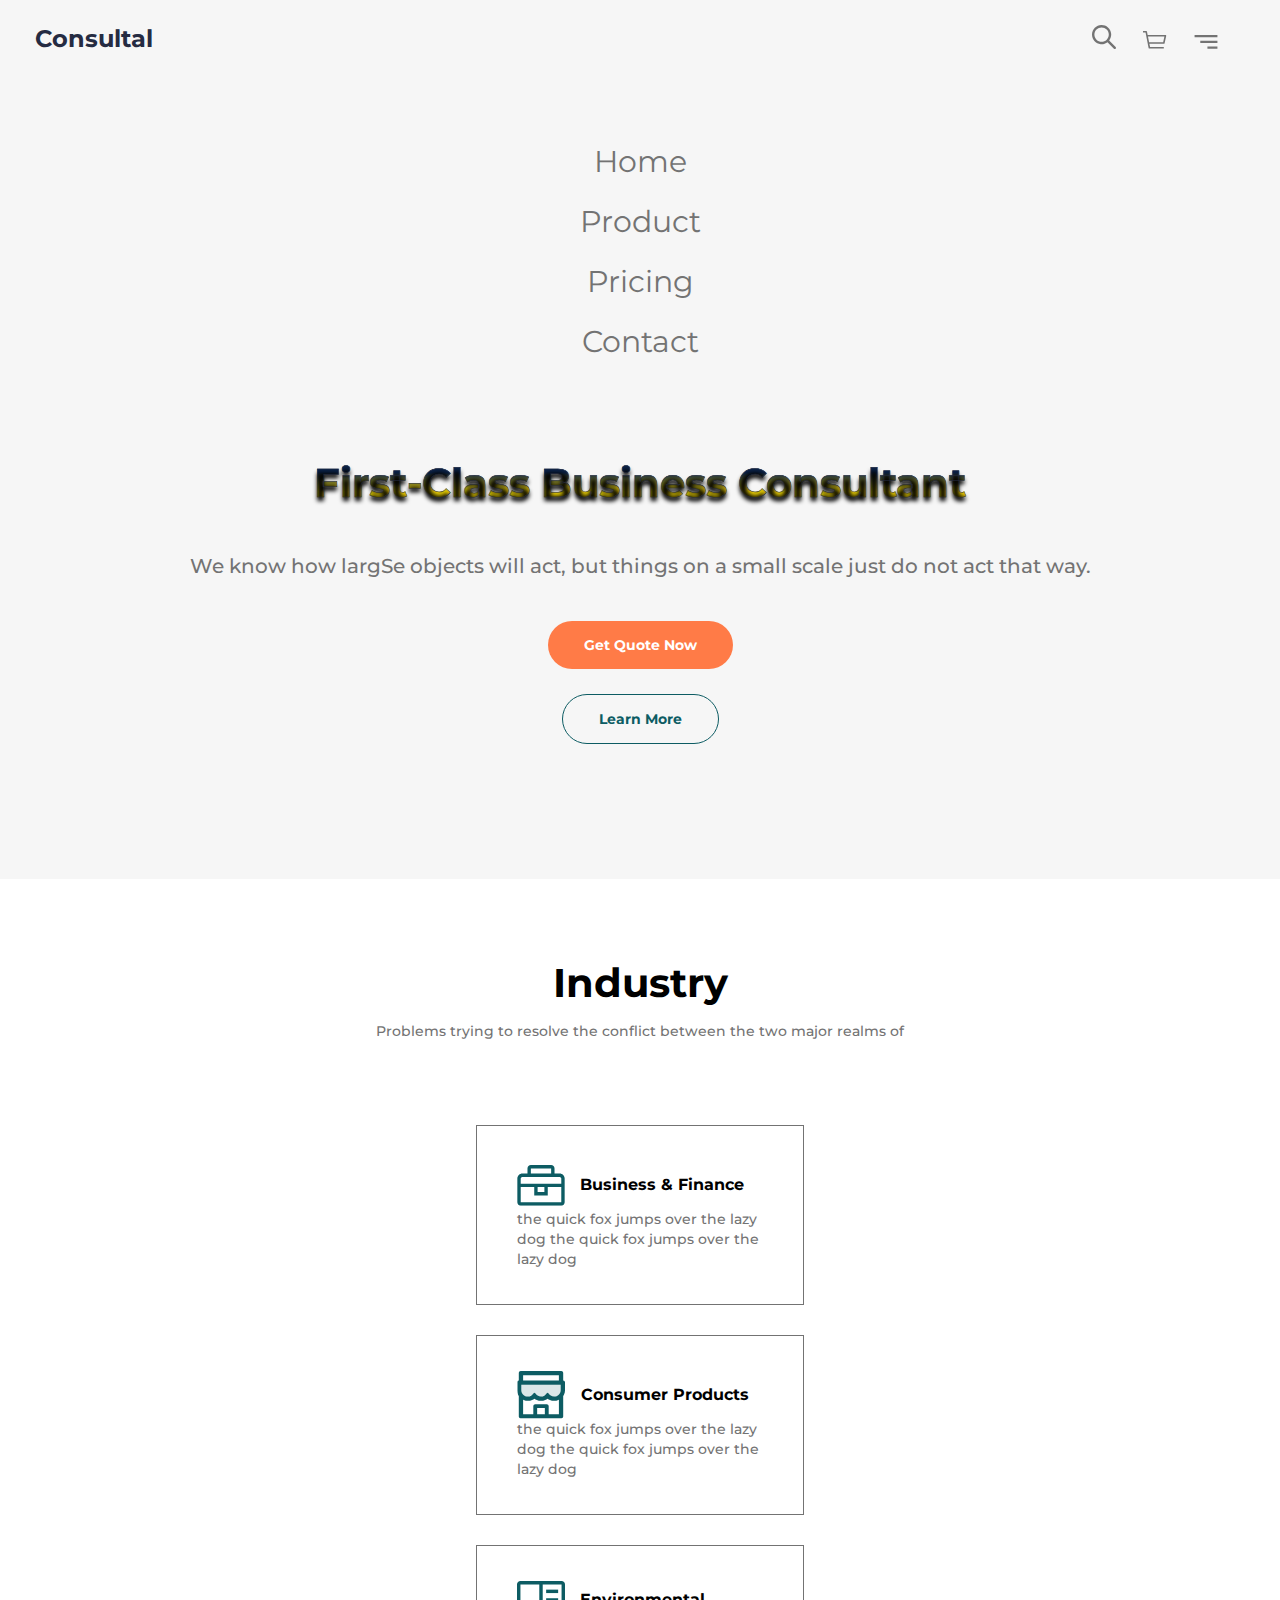
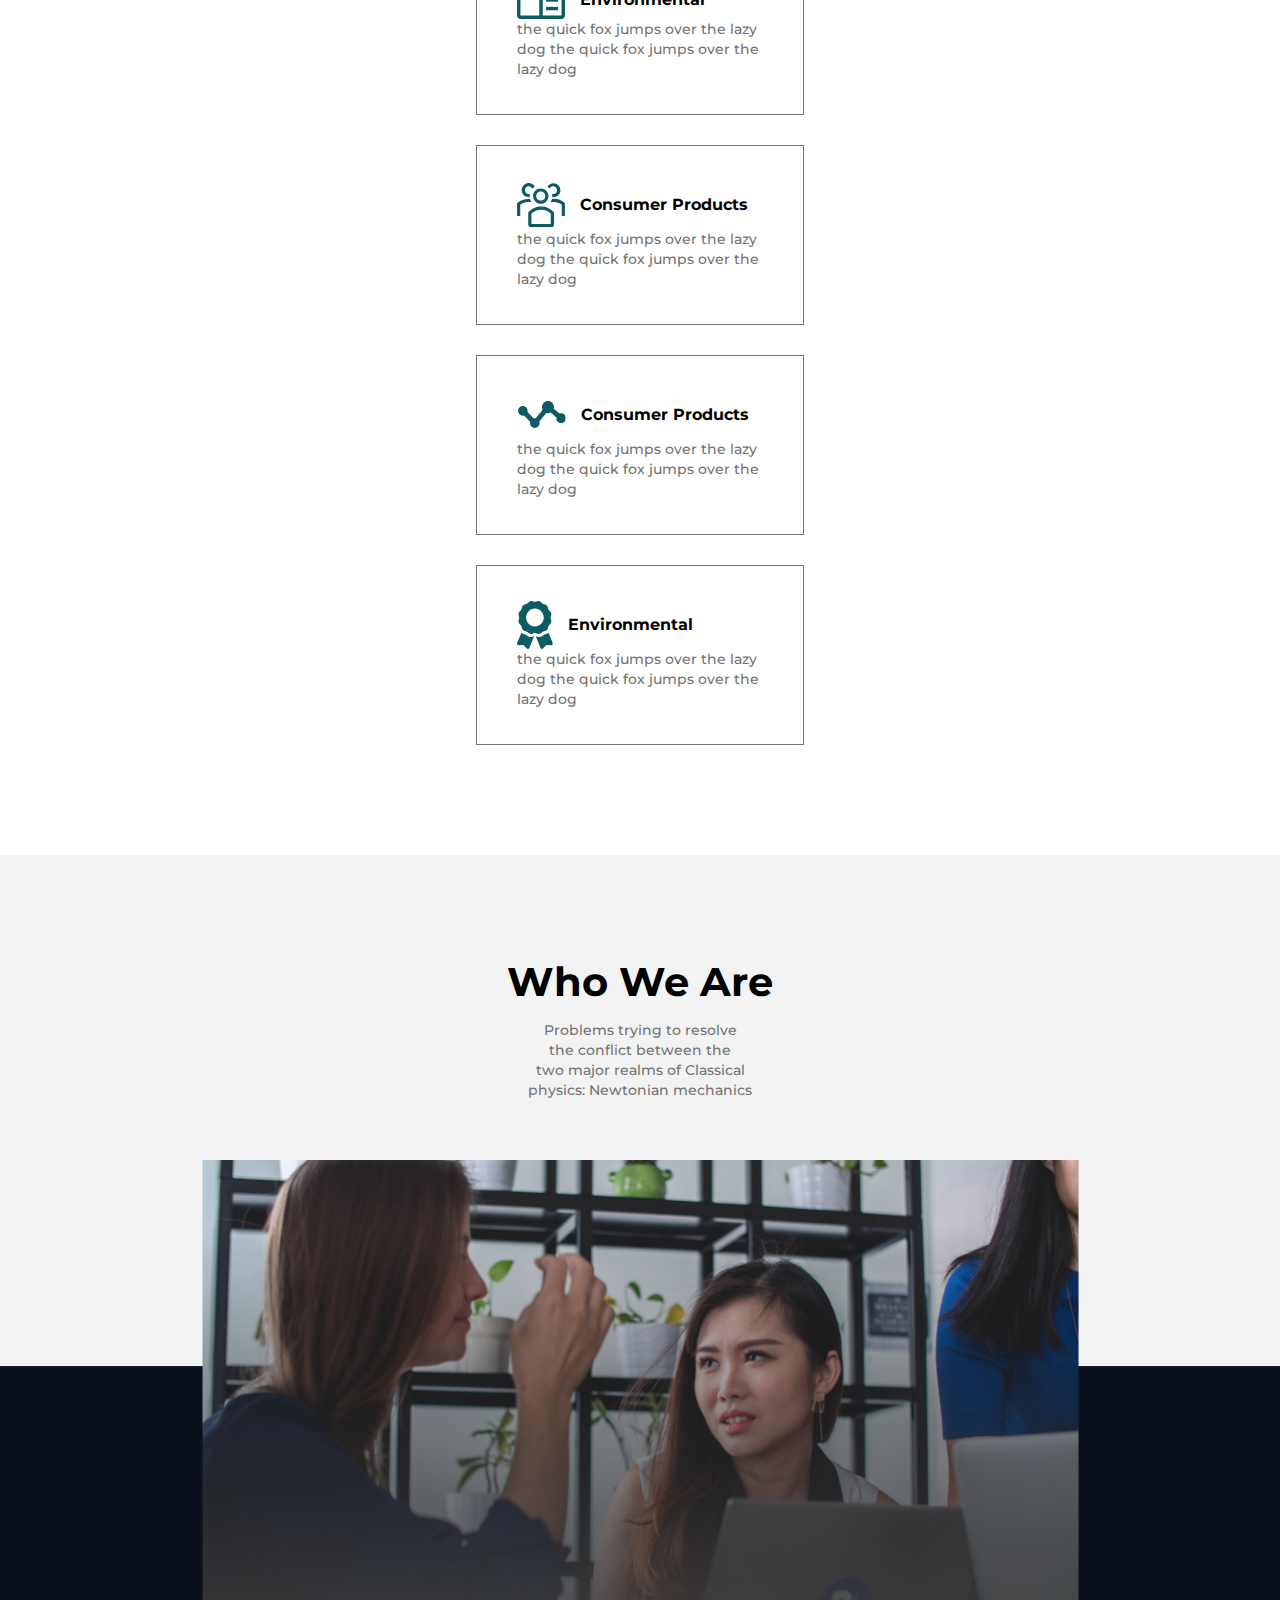
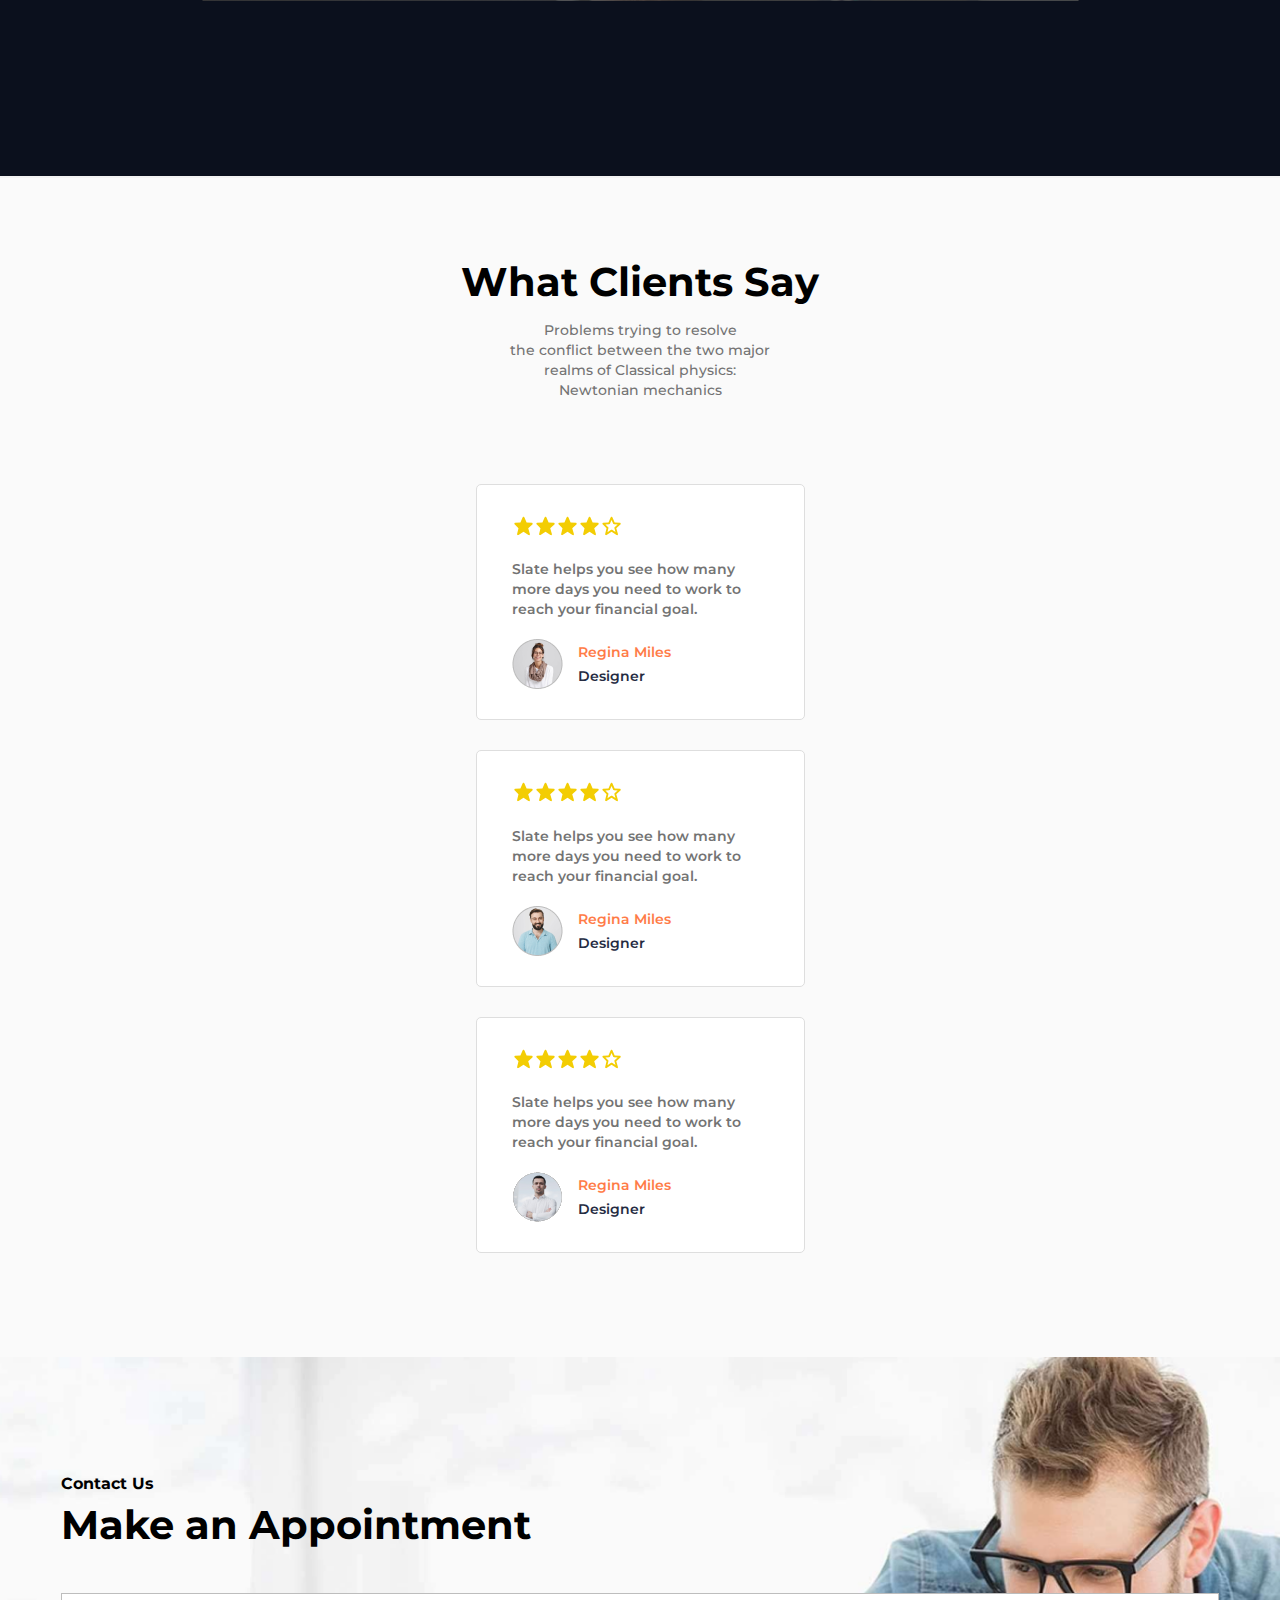
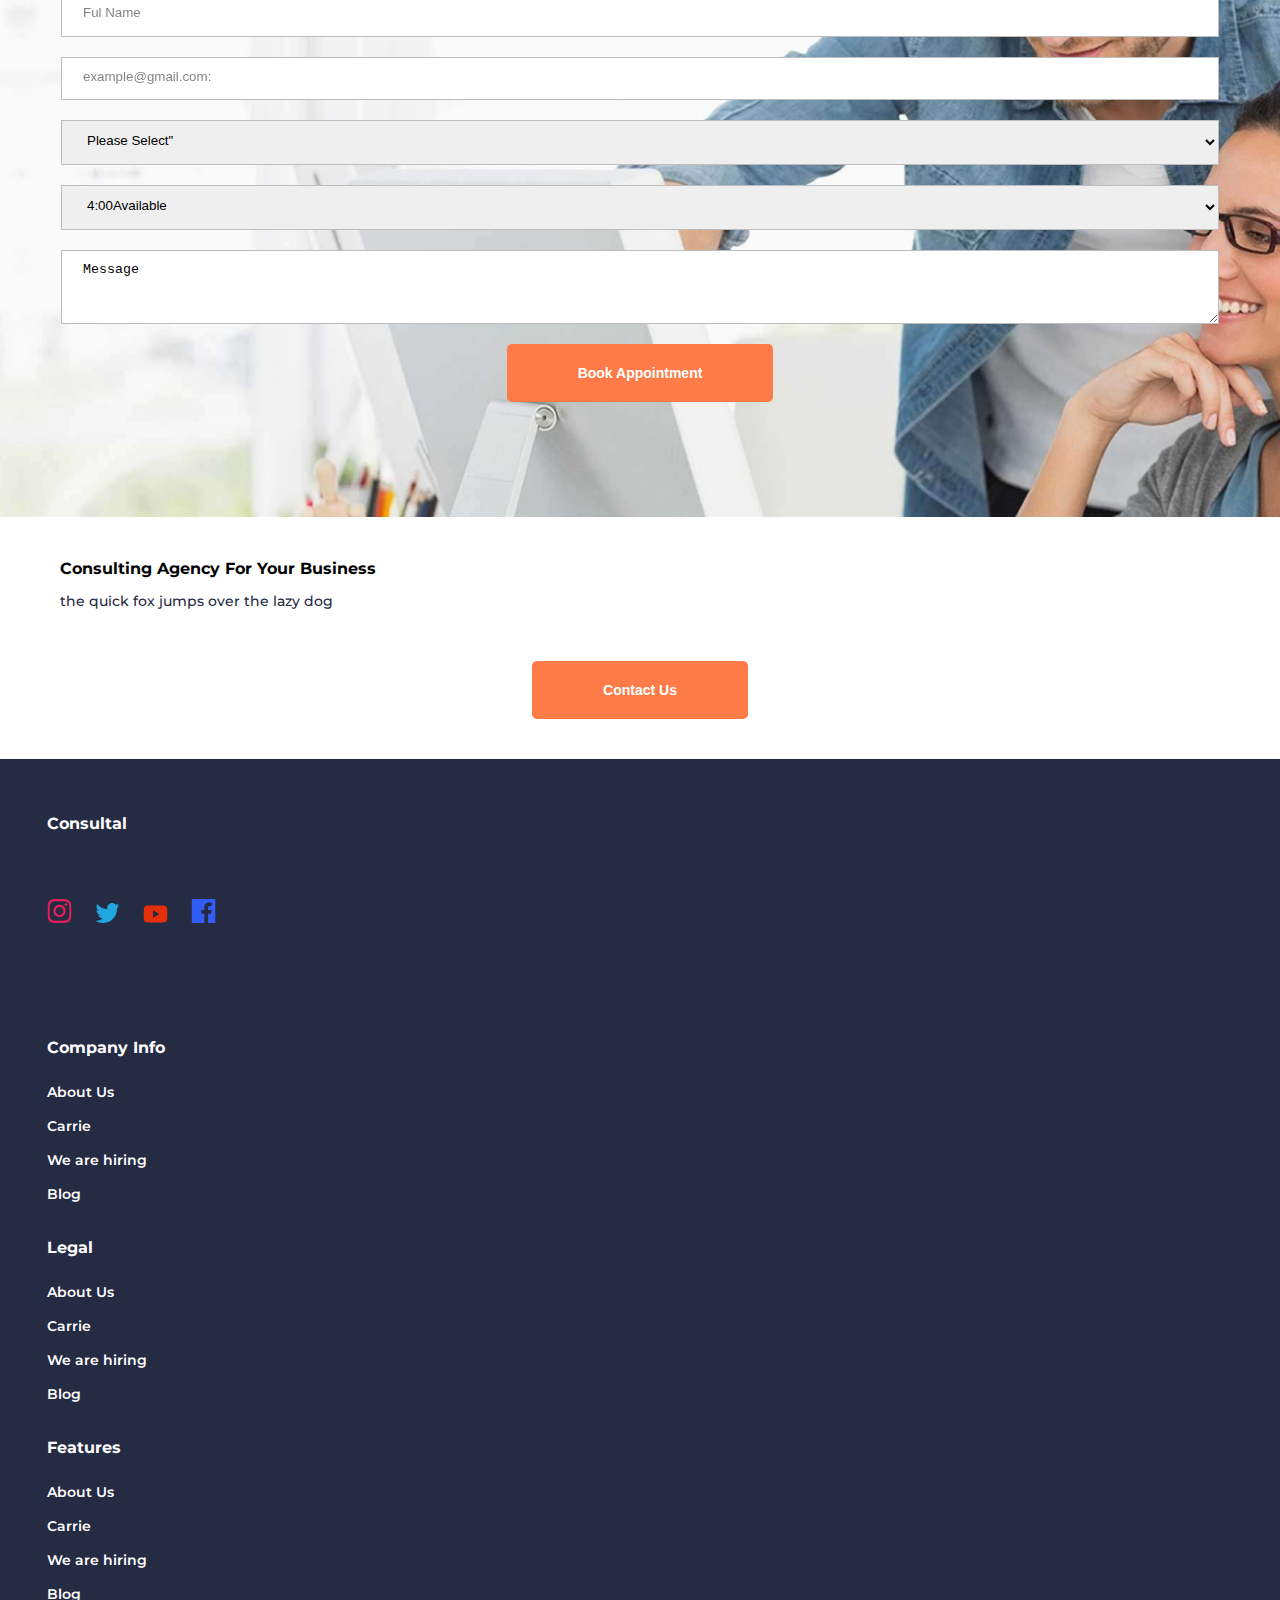
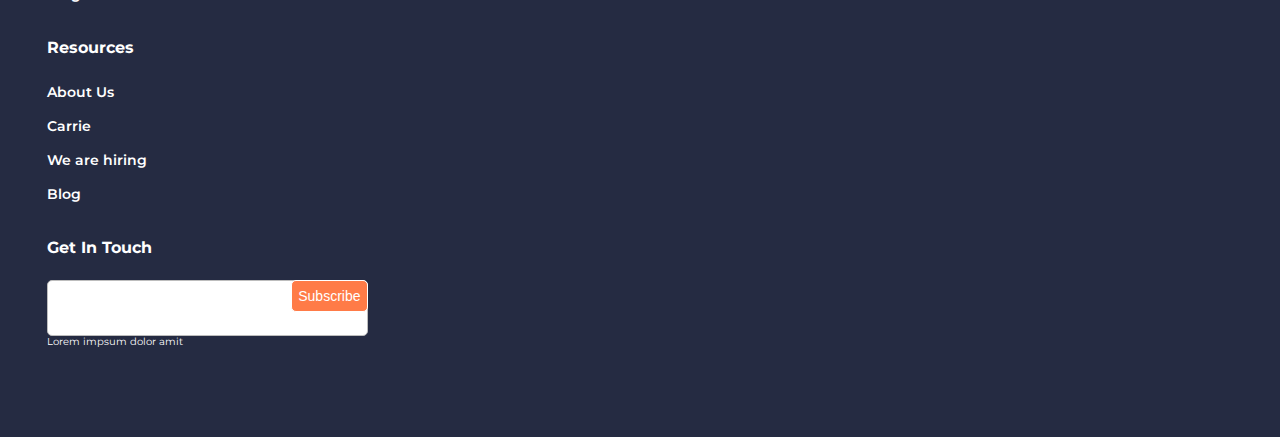
==== commit c33509da: "img2" ====
--- a/index.html
+++ b/index.html
@@ -3,7 +3,14 @@
 внешние отступы margin
 <body> -->
 <!-- 
-
+    лаба по img:
+    отступы формы
+    пути починить
+    градиент на текст
+    вопросы:
+    headline
+    poster video
+    относительный пути
  -->
 <!DOCTYPE html>
 <html lang="en">
@@ -22,10 +29,17 @@
 <header class="header">
     <nav class="navigator">
         <a href="" class="logo">Consultal</a>
+        <div class="nav2">
+            <a href="" class="menu-linf2">Home</a>
+            <a href="" class="menu-linf2">Product</a>
+            <a href="" class="menu-linf2">Pricing</a>
+            <a href="" class="menu-linf2">Contact</a>
+        </div>
         <div class="container-head-line">
             <button class="btn-head"><img src="img/loupe.svg" alt="поиск"></button>
             <button class="btn-head"><img src="img/catalog.svg" alt="каталог"></button>
             <button class="btn-head"><img src="img/basket.svg" alt="корзина"></button>
+
         </div>
     </nav>
     <nav class="nav">
@@ -43,13 +57,17 @@
                 <a href="" class="menu-linf">Contact</a>
             </li>
         </ul>
+
     </nav>
+
     <section class="title-page">
         <h1> none</h1>
-        <h2 class="title">First-Class
-            Business
-            Consultant
-        </h2>
+        <div class="bgr-title">
+            <h2 class="title">First-Class
+                Business
+                Consultant
+            </h2>
+        </div>
         <p class="title-page-text">We know how largSe
             objects will act, but things
             on a small scale just do
@@ -131,7 +149,7 @@
             two major realms of Classical<br>
             physics: Newtonian mechanics </p>
         <div class="video_box">
-                <video poster="/web/lesson_1/img/cover-vid.jpg" src="/web/lesson_1/img/Video.mp4"></video>
+            <video poster="img/poster.png" src="img/Video.mp4"></video>
         </div>
     </section>
     <section class="reviews-page">
@@ -216,14 +234,17 @@
             </form>
         </div>
         <div class="container-before-footer">
-            <h3 class="h3-head">Consulting Agency
-                For Your Business</h3>
-            <p class="text-h3">the quick fox jumps over
-                the lazy dog
-            </p>
+            <div class="con">
+                <h3 class="h3-head">Consulting Agency
+                    For Your Business</h3>
+                <p class="text-h3">the quick fox jumps over
+                    the lazy dog
+                </p>
+            </div>
+
             <button class="form-btm">Contact Us</button>
         </div>
-    </section>  
+    </section>
 </main>
 <footer class="footer">
     <h3>Consultal</h3>
@@ -233,72 +254,86 @@
         <a class="item-img" href=""><img src="img/carbon_logo-youtube.svg" alt="youtube"></a>
         <a class="item-img" href=""><img src="img/ant-design_facebook-filled.svg" alt="ant-design_facebook-filled"></a>
     </div>
-    <h4>Company Info</h4>
-    <ul class="menu-info">
-        <li class="li-footer">
-            <a href="" class="info-item">About Us</a>
-        </li>
-        <li class="li-footer">
-            <a href="" class="info-item">Carrie</a>
-        </li>
-        <li class="li-footer">
-            <a href="" class="info-item">We are hiring</a>
-        </li>
-        <li class="li-footer">
-            <a href="" class="info-item">Blog</a>
-        </li>
-    </ul>
-    <h4>Legal</h4>
-    <ul class="menu-info">
-        <li class="li-footer">
-            <a href="" class="info-item">About Us</a>
-        </li>
-        <li class="li-footer">
-            <a href="" class="info-item">Carrie</a>
-        </li>
-        <li class="li-footer">
-            <a href="" class="info-item">We are hiring</a>
-        </li>
-        <li class="li-footer">
-            <a href="" class="info-item">Blog</a>
-        </li>
-    </ul>
-    <h4>Features</h4>
-    <ul class="menu-info">
-        <li class="li-footer">
-            <a href="" class="info-item">About Us</a>
-        </li>
-        <li class="li-footer">
-            <a href="" class="info-item">Carrie</a>
-        </li>
-        <li class="li-footer">
-            <a href="" class="info-item">We are hiring</a>
-        </li>
-        <li class="li-footer">
-            <a href="" class="info-item">Blog</a>
-        </li>
-    </ul>
-    <h4>Resources</h4>
-    <ul class="menu-info">
-        <li class="li-footer">
-            <a href="" class="info-item">About Us</a>
-        </li>
-        <li class="li-footer">
-            <a href="" class="info-item">Carrie</a>
-        </li>
-        <li class="li-footer">
-            <a href="" class="info-item">We are hiring</a>
-        </li>
-        <li class="li-footer">
-            <a href="" class="info-item">Blog</a>
-        </li>
-    </ul>
-    <h4>Get In Touch</h4>
-    <form class="last-form">
-        <label><input class="last-input" type="text"></label>
-        <button class="last-btm-form">Subscribe</button>
-    </form>
-    <p>Lorem impsum dolor amit</p>
+    <div class="footer-main">
+        <div class="footer-block">
+            <h4>Company Info</h4>
+            <ul class="menu-info">
+                <li class="li-footer">
+                    <a href="" class="info-item">About Us</a>
+                </li>
+                <li class="li-footer">
+                    <a href="" class="info-item">Carrie</a>
+                </li>
+                <li class="li-footer">
+                    <a href="" class="info-item">We are hiring</a>
+                </li>
+                <li class="li-footer">
+                    <a href="" class="info-item">Blog</a>
+                </li>
+            </ul>
+    </div>
+    <div class="footer-block">
+        <h4>Legal</h4>
+        <ul class="menu-info">
+            <li class="li-footer">
+                <a href="" class="info-item">About Us</a>
+            </li>
+            <li class="li-footer">
+                <a href="" class="info-item">Carrie</a>
+            </li>
+            <li class="li-footer">
+                <a href="" class="info-item">We are hiring</a>
+            </li>
+            <li class="li-footer">
+                <a href="" class="info-item">Blog</a>
+            </li>
+        </ul>
+    </div>
+
+    <div class="footer-block">
+        <h4>Features</h4>
+        <ul class="menu-info">
+            <li class="li-footer">
+                <a href="" class="info-item">About Us</a>
+            </li>
+            <li class="li-footer">
+                <a href="" class="info-item">Carrie</a>
+            </li>
+            <li class="li-footer">
+                <a href="" class="info-item">We are hiring</a>
+            </li>
+            <li class="li-footer">
+                <a href="" class="info-item">Blog</a>
+            </li>
+        </ul>
+    </div>
+
+    <div class="footer-block">
+        <h4>Resources</h4>
+        <ul class="menu-info">
+            <li class="li-footer">
+                <a href="" class="info-item">About Us</a>
+            </li>
+            <li class="li-footer">
+                <a href="" class="info-item">Carrie</a>
+            </li>
+            <li class="li-footer">
+                <a href="" class="info-item">We are hiring</a>
+            </li>
+            <li class="li-footer">
+                <a href="" class="info-item">Blog</a>
+            </li>
+        </ul>
+    </div>
+    <div class="footer-block">
+        <h4>Get In Touch</h4>
+        <form class="last-form">
+            <label><input class="last-input" type="text"></label>
+            <button class="last-btm-form">Subscribe</button>
+        </form>
+        <p>Lorem impsum dolor amit</p>
+    </div>
+</div>
 </footer>
 </body>
 
--- a/css/style.css
+++ b/css/style.css
@@ -61,6 +61,9 @@
     text-align: center;
     list-style-type: none
 }
+.nav2{
+    display: none;
+}
 
 ul{
     margin-top: 84px;
@@ -99,12 +102,15 @@
     font-weight: 700;
     font-size: 4rem;
     line-height: 5.7rem;
-
 }
 .title{
     text-shadow: 0px 4px 4px ;
     -webkit-text-stroke: 0.5px #252B42;
-}
+    background: linear-gradient( #0B2349 33%, #ecd104 66%);
+    -webkit-background-clip: text;
+    -webkit-text-fill-color: transparent;
+}
+
 .title-page-text{
     font-weight: 500;
     font-size: 2rem;
@@ -177,13 +183,12 @@
 .img-name{
     display: flex;
     align-items: center;
-    justify-items: center;
-
+    gap: 15px;
 }
 .video-page{
     text-align: center;
     padding: 98px 42px 174px 42px;
-    background-image: url(/web/lesson_1/img/Features-11.png);
+    background-image: url(../img/Features-11.png);
 
 }
 .video-text-page{
@@ -195,9 +200,12 @@
     position: relative;
 }
 
-iframe{
-    height: 442px;
-    
+video{
+    width: 100%;
+    max-width: 877px;
+    margin-right: auto;
+    margin-left: auto;
+    object-fit: cover;
 }
 
 .reviews-page{
@@ -269,7 +277,7 @@
     width: 100%;
     padding: 115px 61px 115px;
     background: var(--page-bg-whitecolor);
-    background-image: url(/web/lesson_1/img/cover2.png);
+    background-image: url(../img/cover2.png);
     background-size: cover;
 }
 
@@ -277,8 +285,8 @@
 
 input[type=text],select,textarea {
     border: 1px solid #BDBDBD;
-    
     width: 100%;
+    padding: 11px 188px 15px 21px;
 }
 
 .ul-form{
@@ -364,6 +372,7 @@
     margin-top: 20px;
     position: relative;
     border: 0px;
+    max-width: 321px;
 }
 .last-btm-form{
     top: 20px;
@@ -377,6 +386,7 @@
     right: 0.5px;
     border-radius: 5px; 
 }
+
 .last-input{
     display: block;
     width: 204px;
@@ -417,17 +427,71 @@
     }
     header{
         background-color: var(--header-bg-color);
-        background-image: url(/web/lesson_1/img/cover.png);
+        background-image: url(../img/cover.png);
         background-size: cover;
     }
     .main-page{
         padding-top: 145px;
     }
-
+    .menu{
+        display: none;
+    }
+    .title{
+        margin-top: 160px;
+        font-weight: 800;
+        font-size: 5.8rem;
+        line-height: 8rem;
+    }
+    nav{
+        position: relative;
+    }
+    .nav2{
+        display: flex;
+        gap: 21px;
+        margin-left: 533px;
+    }
+    .menu-linf2{
+        font-weight: 600;
+        font-size: 1.4rem;
+        line-height: 2.4rem;
+        color: var(--second-text-color);
+    }
+
+
+
+
+
+    .container-before-footer{
+        display: flex;
+        flex-wrap: wrap;
+        gap: 30px;
+        justify-content: space-between;
+        max-width: 1050px;
+        margin-left: auto;
+        margin-right: auto;
+    }
+
+    .form-btm{
+        font-weight: 700;
+        font-size: 1.4rem;
+        line-height: 2.8rem;
+        color: var(--light-text-color);
+        background-color: var(--orange-btm-color);
+        border-radius: 0.5rem;
+        padding: 15px 40px;
+        border: 0px;
+    }
+    .footer-main{
+        display: flex;
+        gap: 30px;
+        flex-wrap: wrap;
+        justify-content: space-around;
+        max-width: 1050px;
+        margin-left: auto;
+        margin-right: auto;
+    }
     
 }
 @media screen and (min-width: 1440px) {
-    .forms-page{
-        background-size: cover;
-    }
+
 }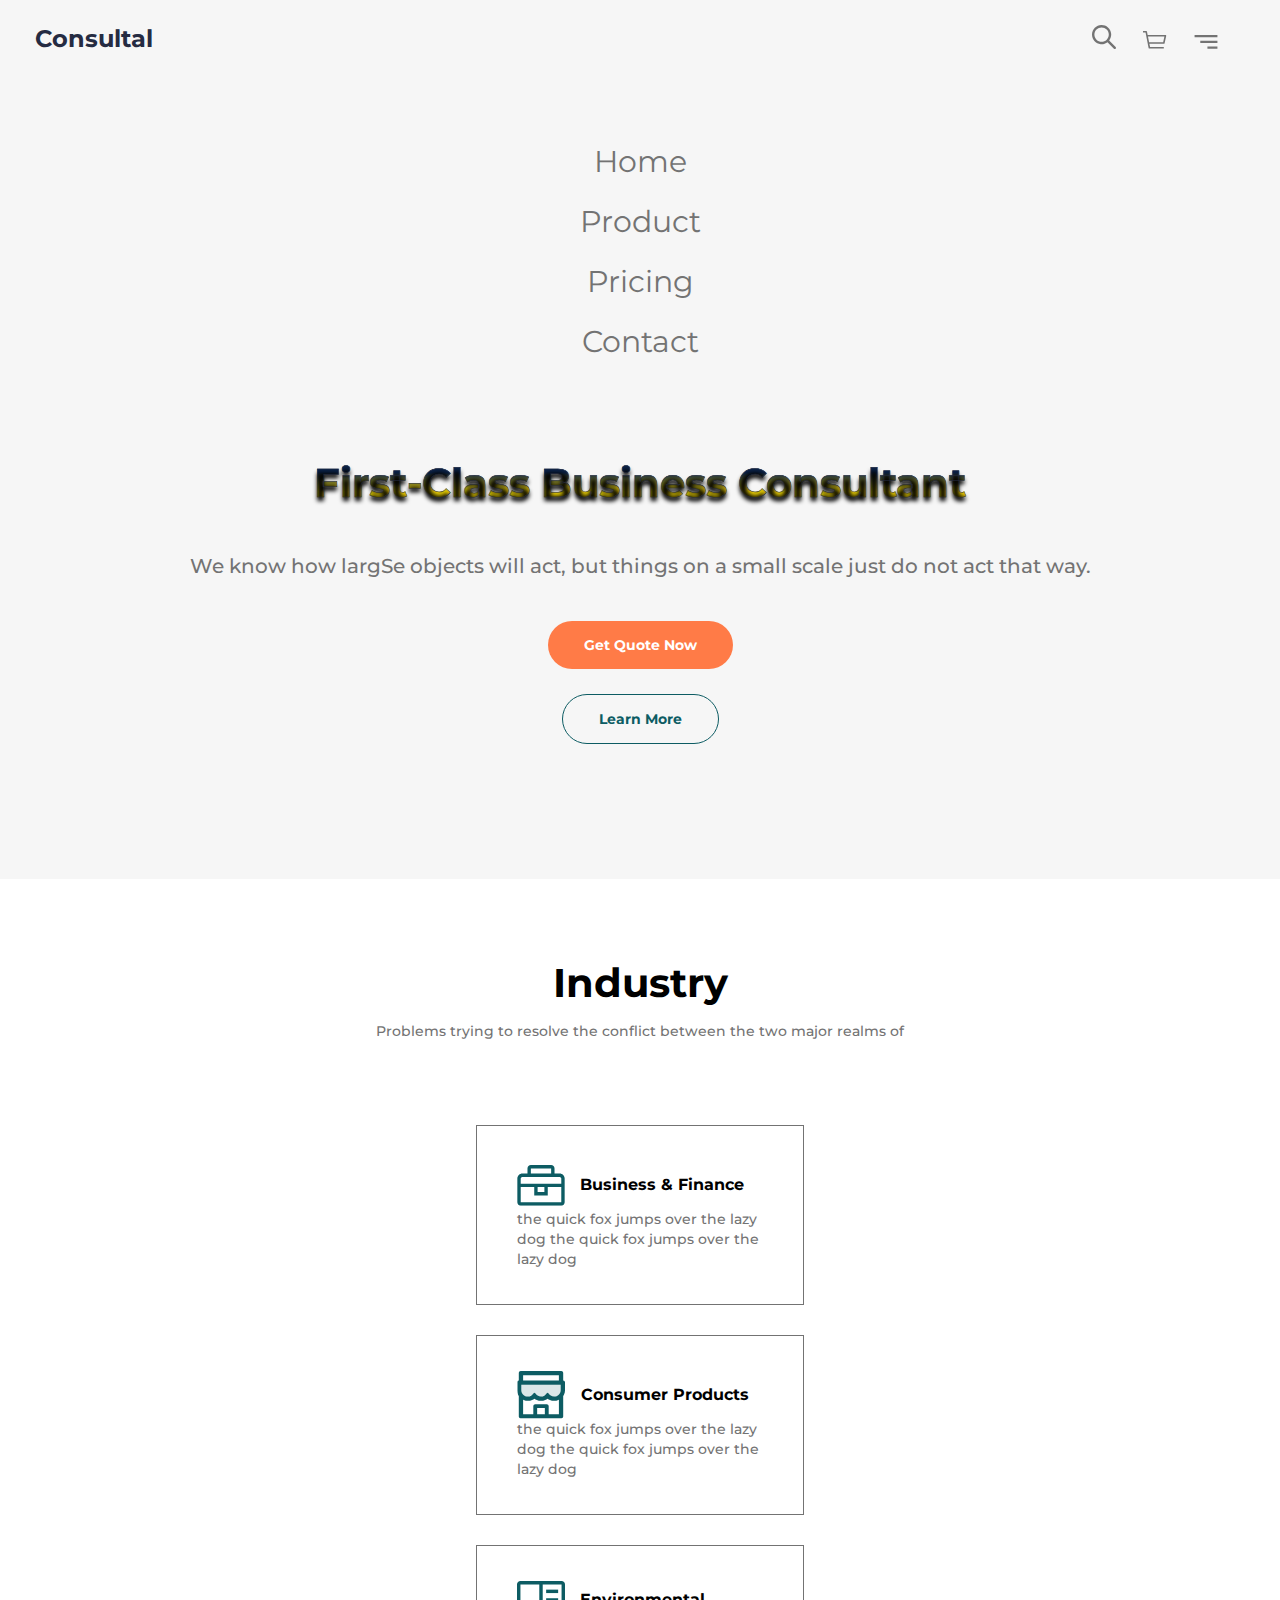
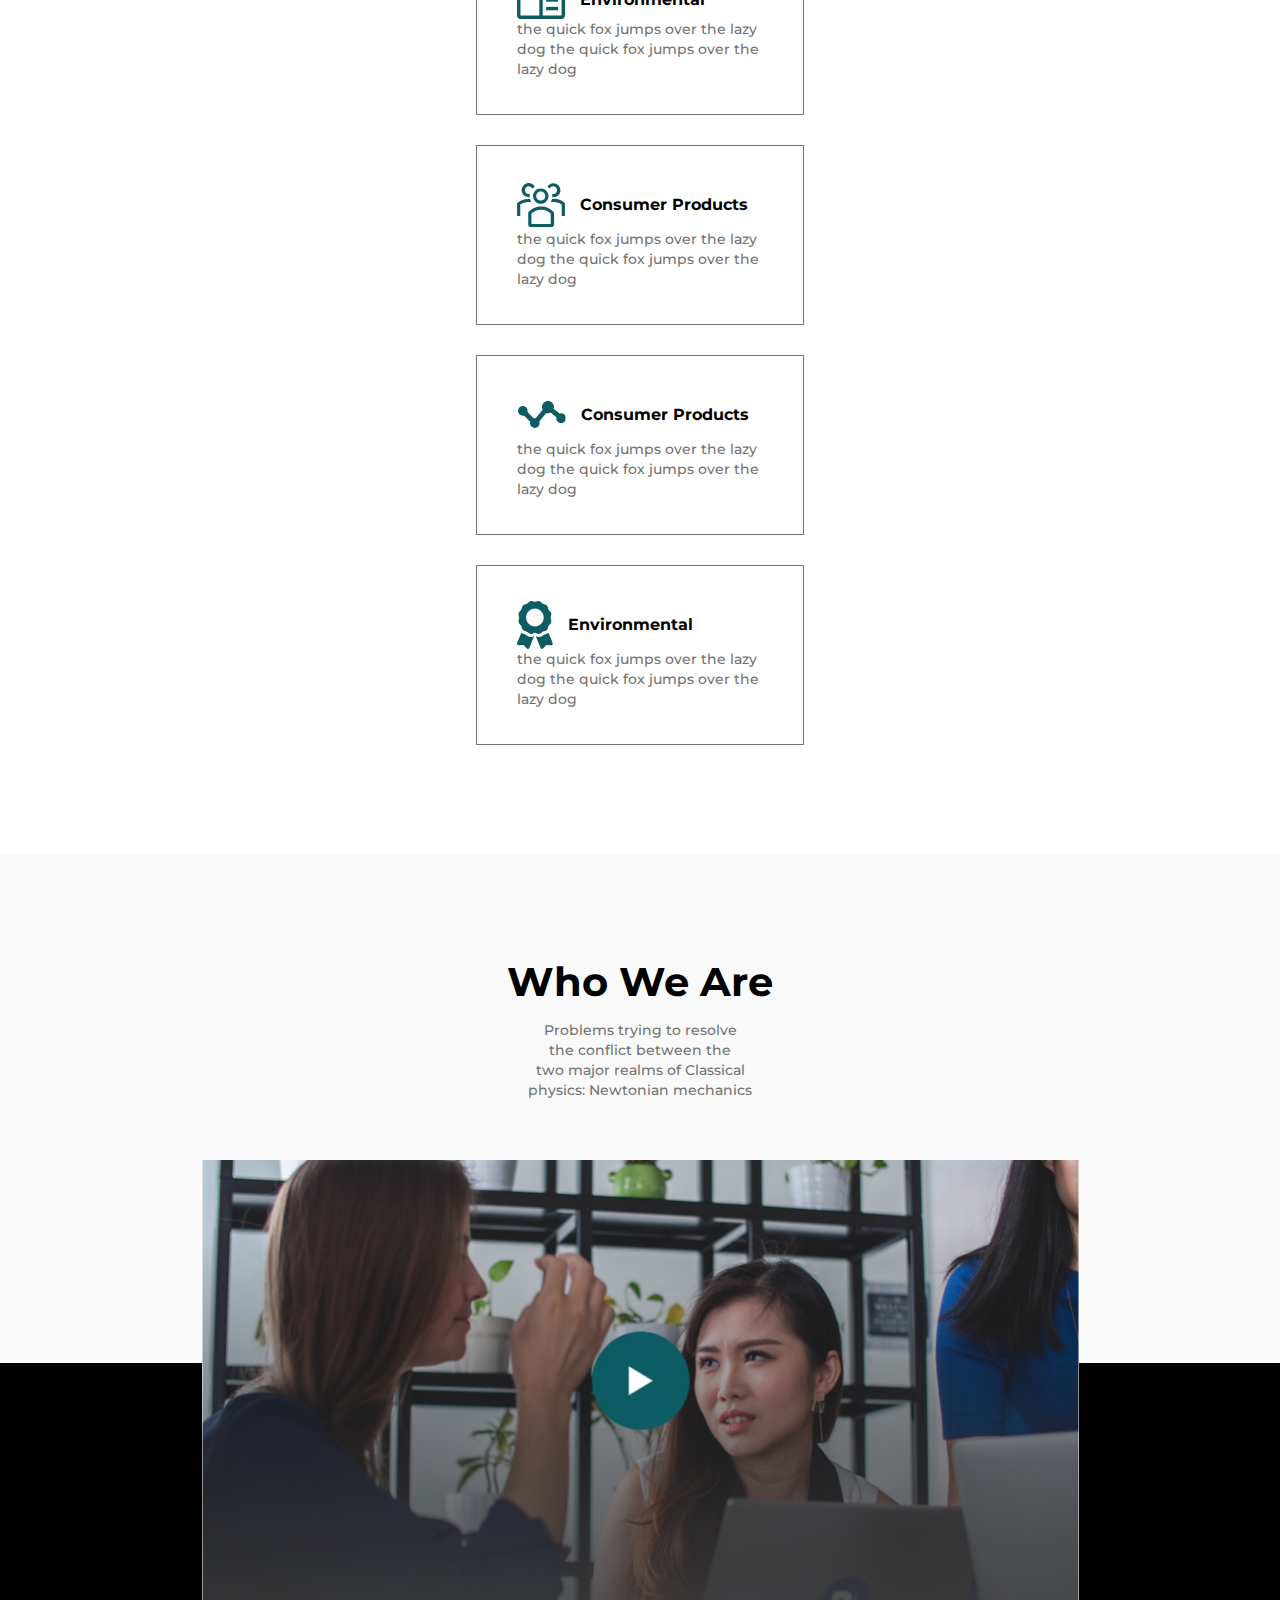
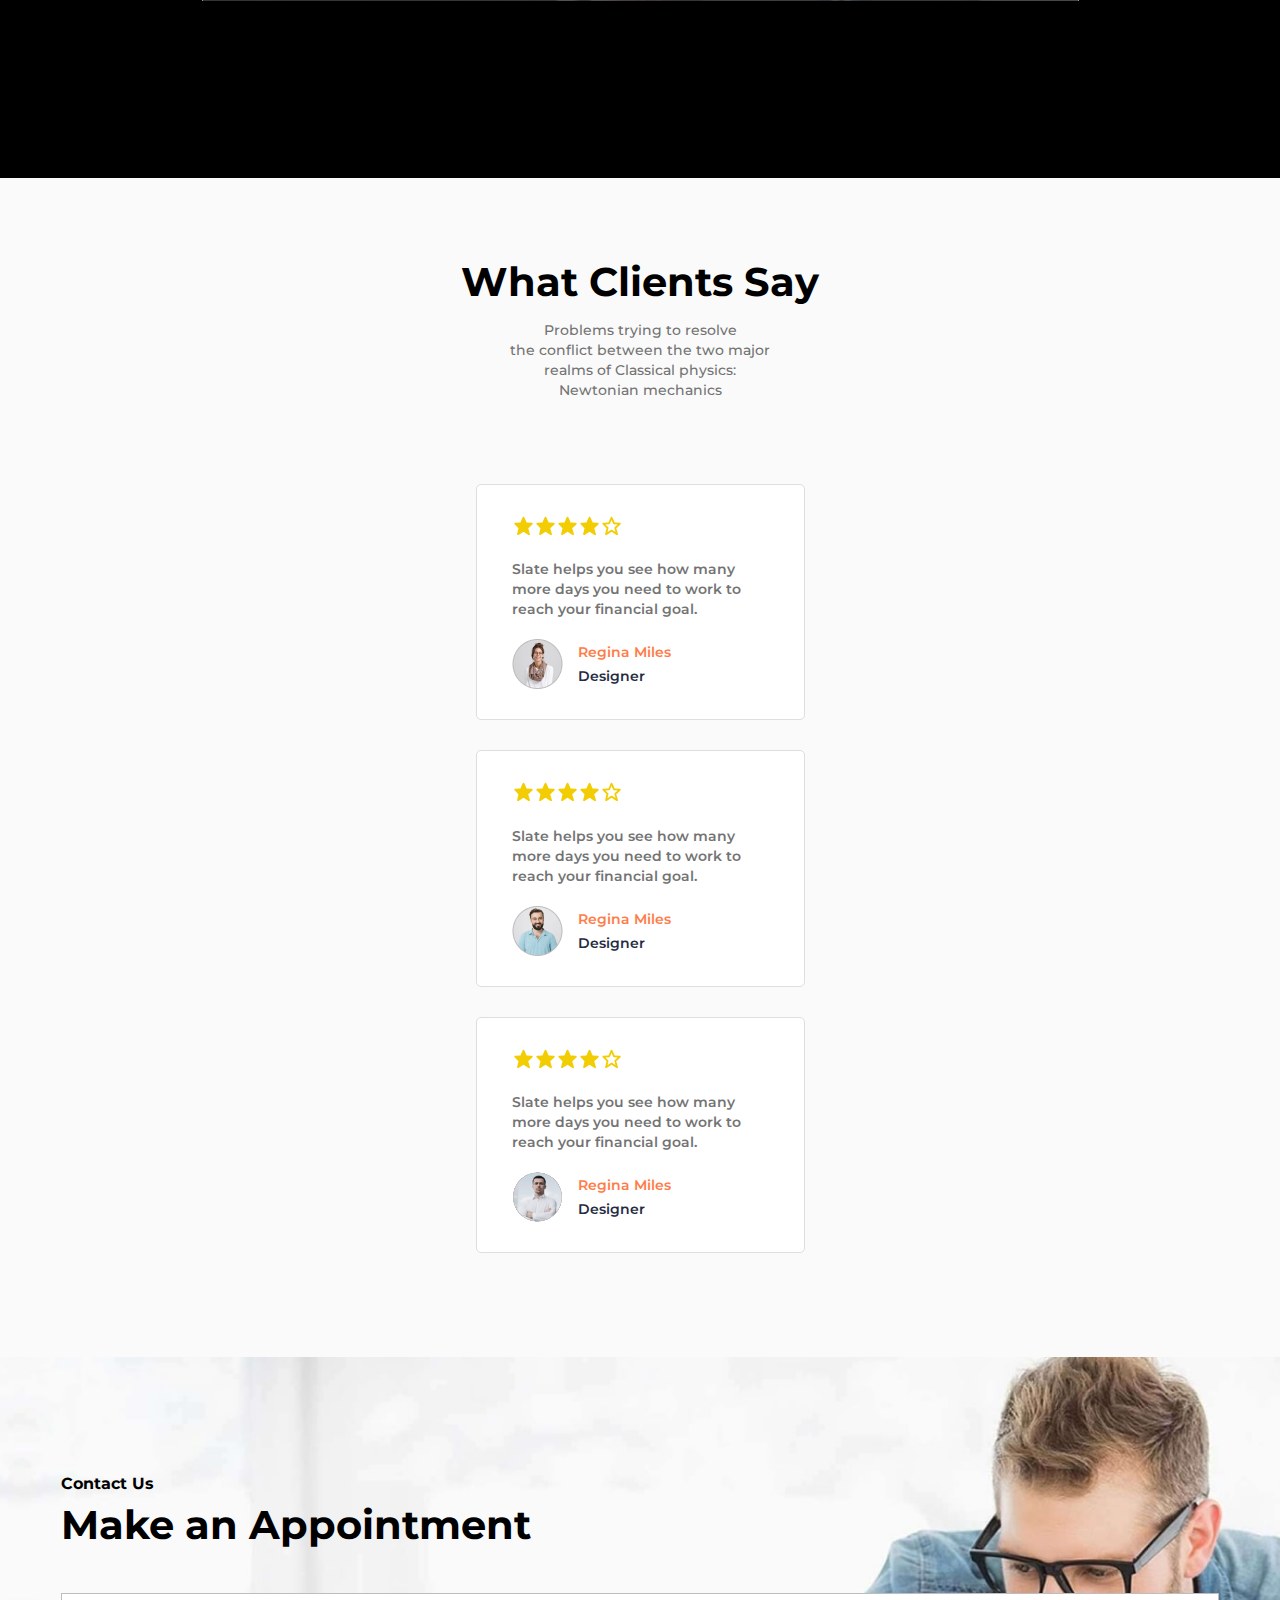
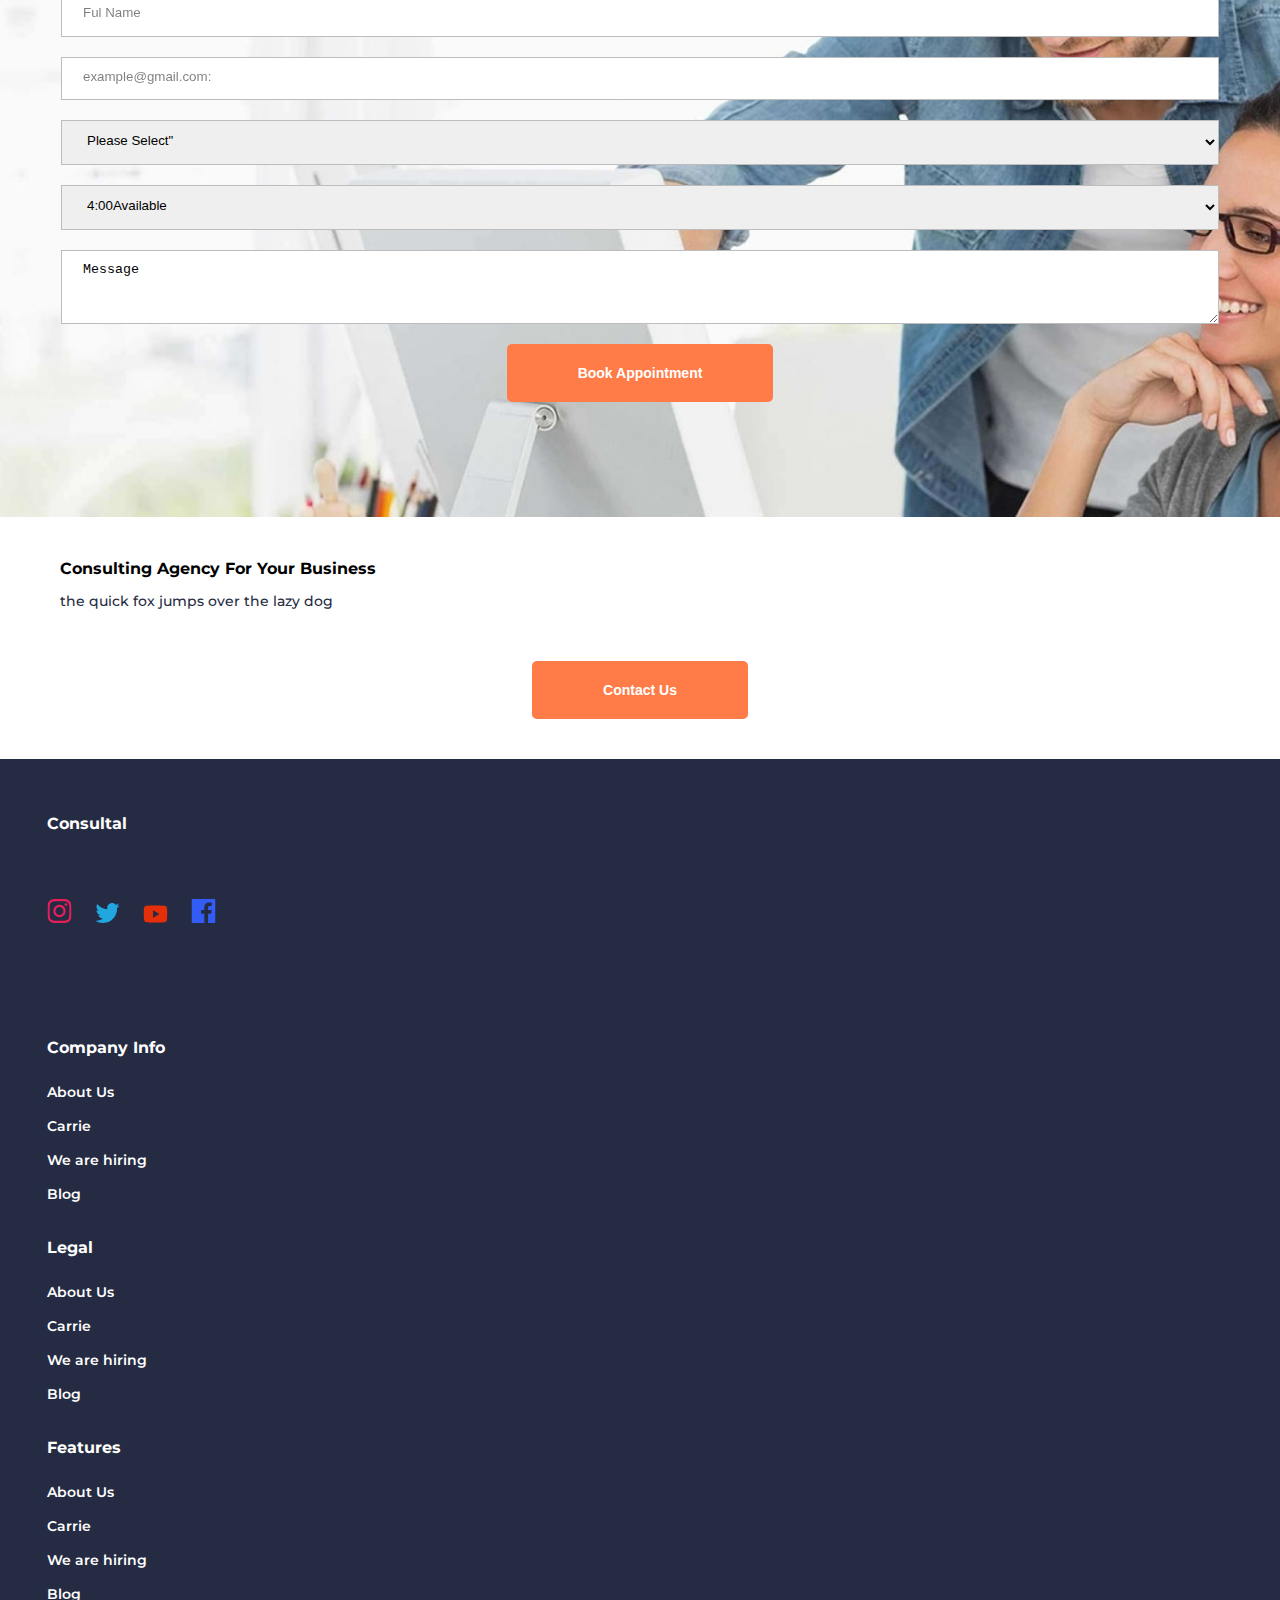
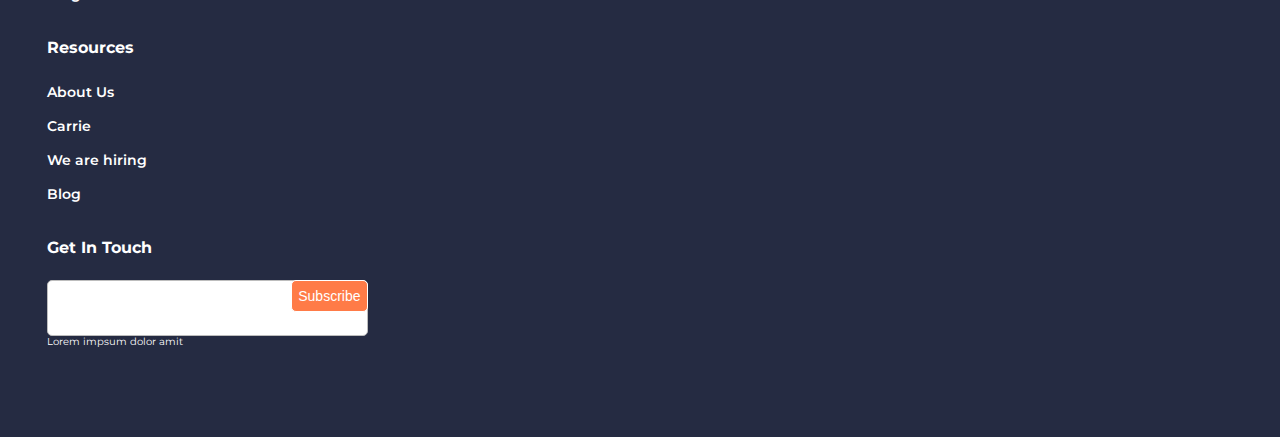
==== commit 2af96de9: "img3" ====
--- a/index.html
+++ b/index.html
@@ -7,6 +7,8 @@
     отступы формы
     пути починить
     градиент на текст
+    фон градиентом
+    картинки jpg
     вопросы:
     headline
     poster video
@@ -149,7 +151,7 @@
             two major realms of Classical<br>
             physics: Newtonian mechanics </p>
         <div class="video_box">
-            <video poster="img/poster.png" src="img/Video.mp4"></video>
+            <video poster="img/poster2.jpg" src="img/Video.mp4"></video>
         </div>
     </section>
     <section class="reviews-page">
--- a/css/style.css
+++ b/css/style.css
@@ -188,8 +188,7 @@
 .video-page{
     text-align: center;
     padding: 98px 42px 174px 42px;
-    background-image: url(../img/Features-11.png);
-
+    background: linear-gradient(0deg, rgba(0,0,0,1) 45%,var(--page-bg-whitecolor) 45%);
 }
 .video-text-page{
     margin-top: 10px;
@@ -277,7 +276,7 @@
     width: 100%;
     padding: 115px 61px 115px;
     background: var(--page-bg-whitecolor);
-    background-image: url(../img/cover2.png);
+    background-image: url(../img/cover2.jpg);
     background-size: cover;
 }
 
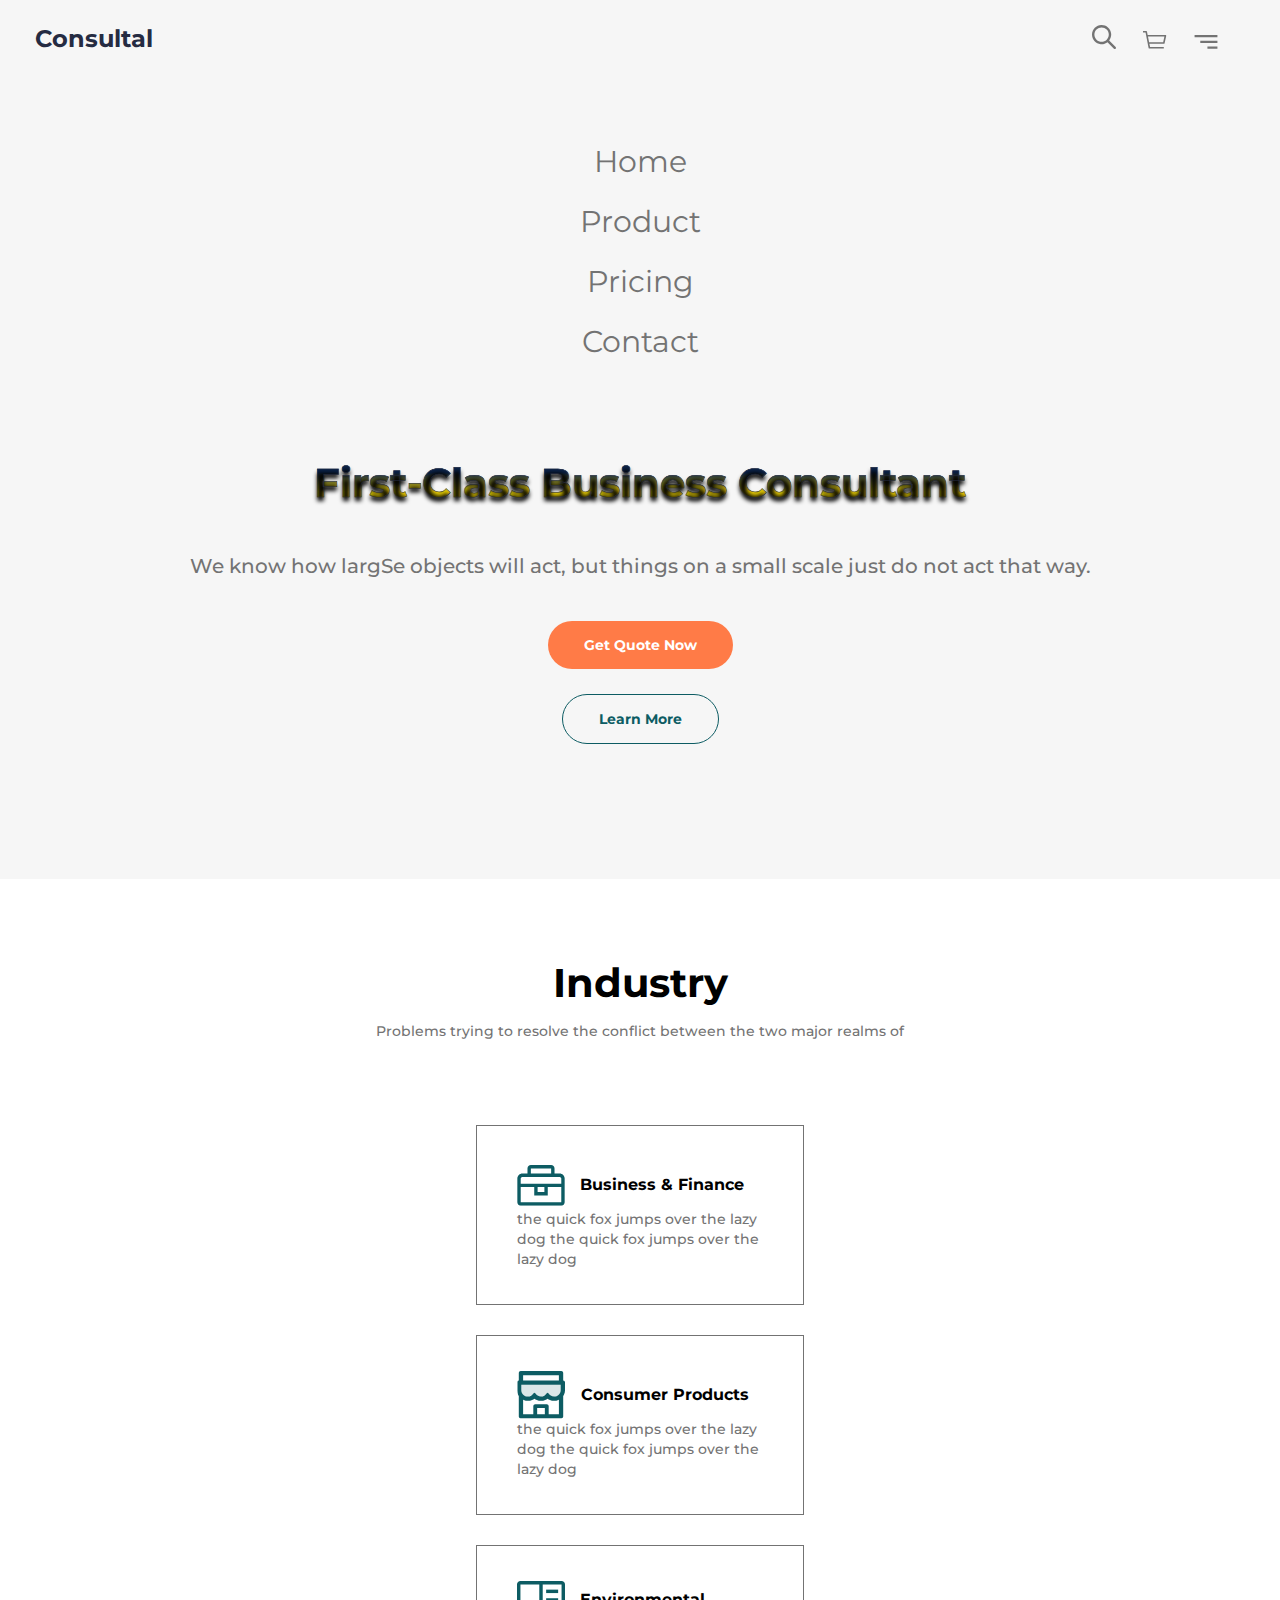
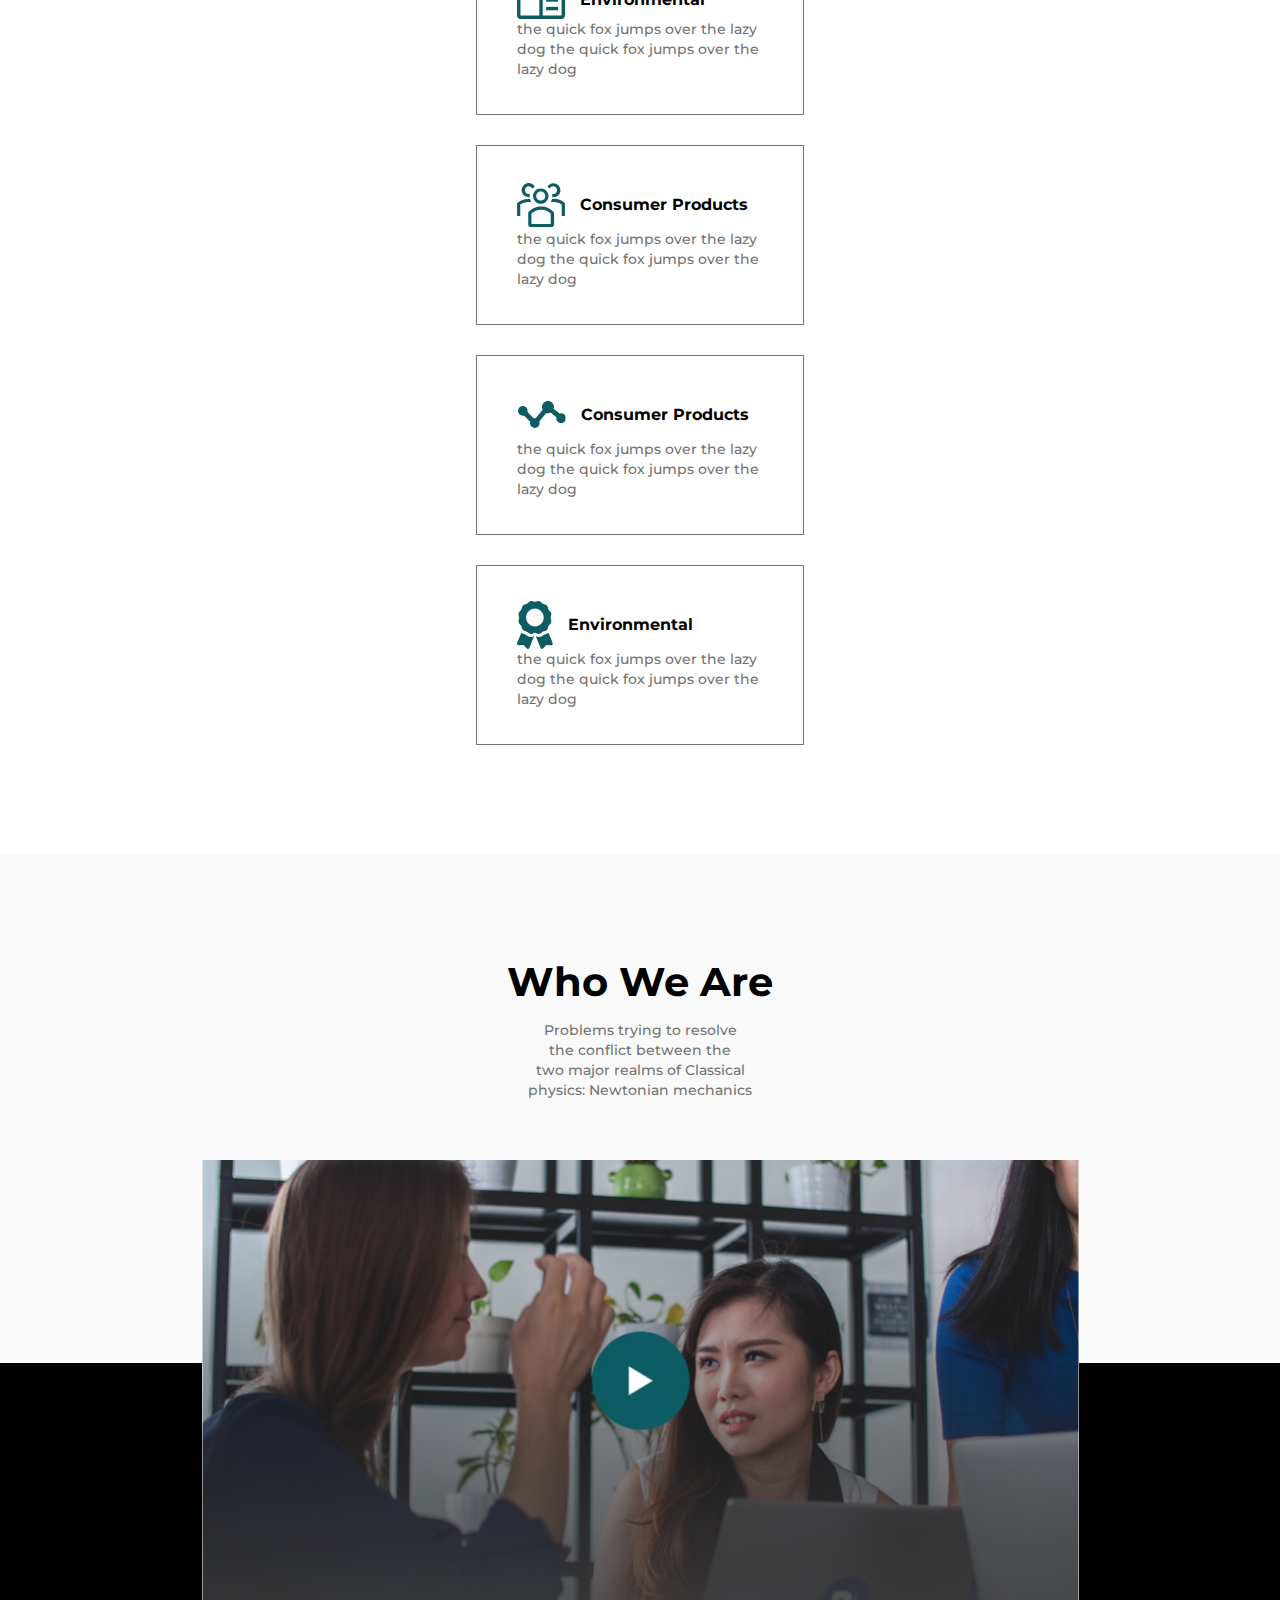
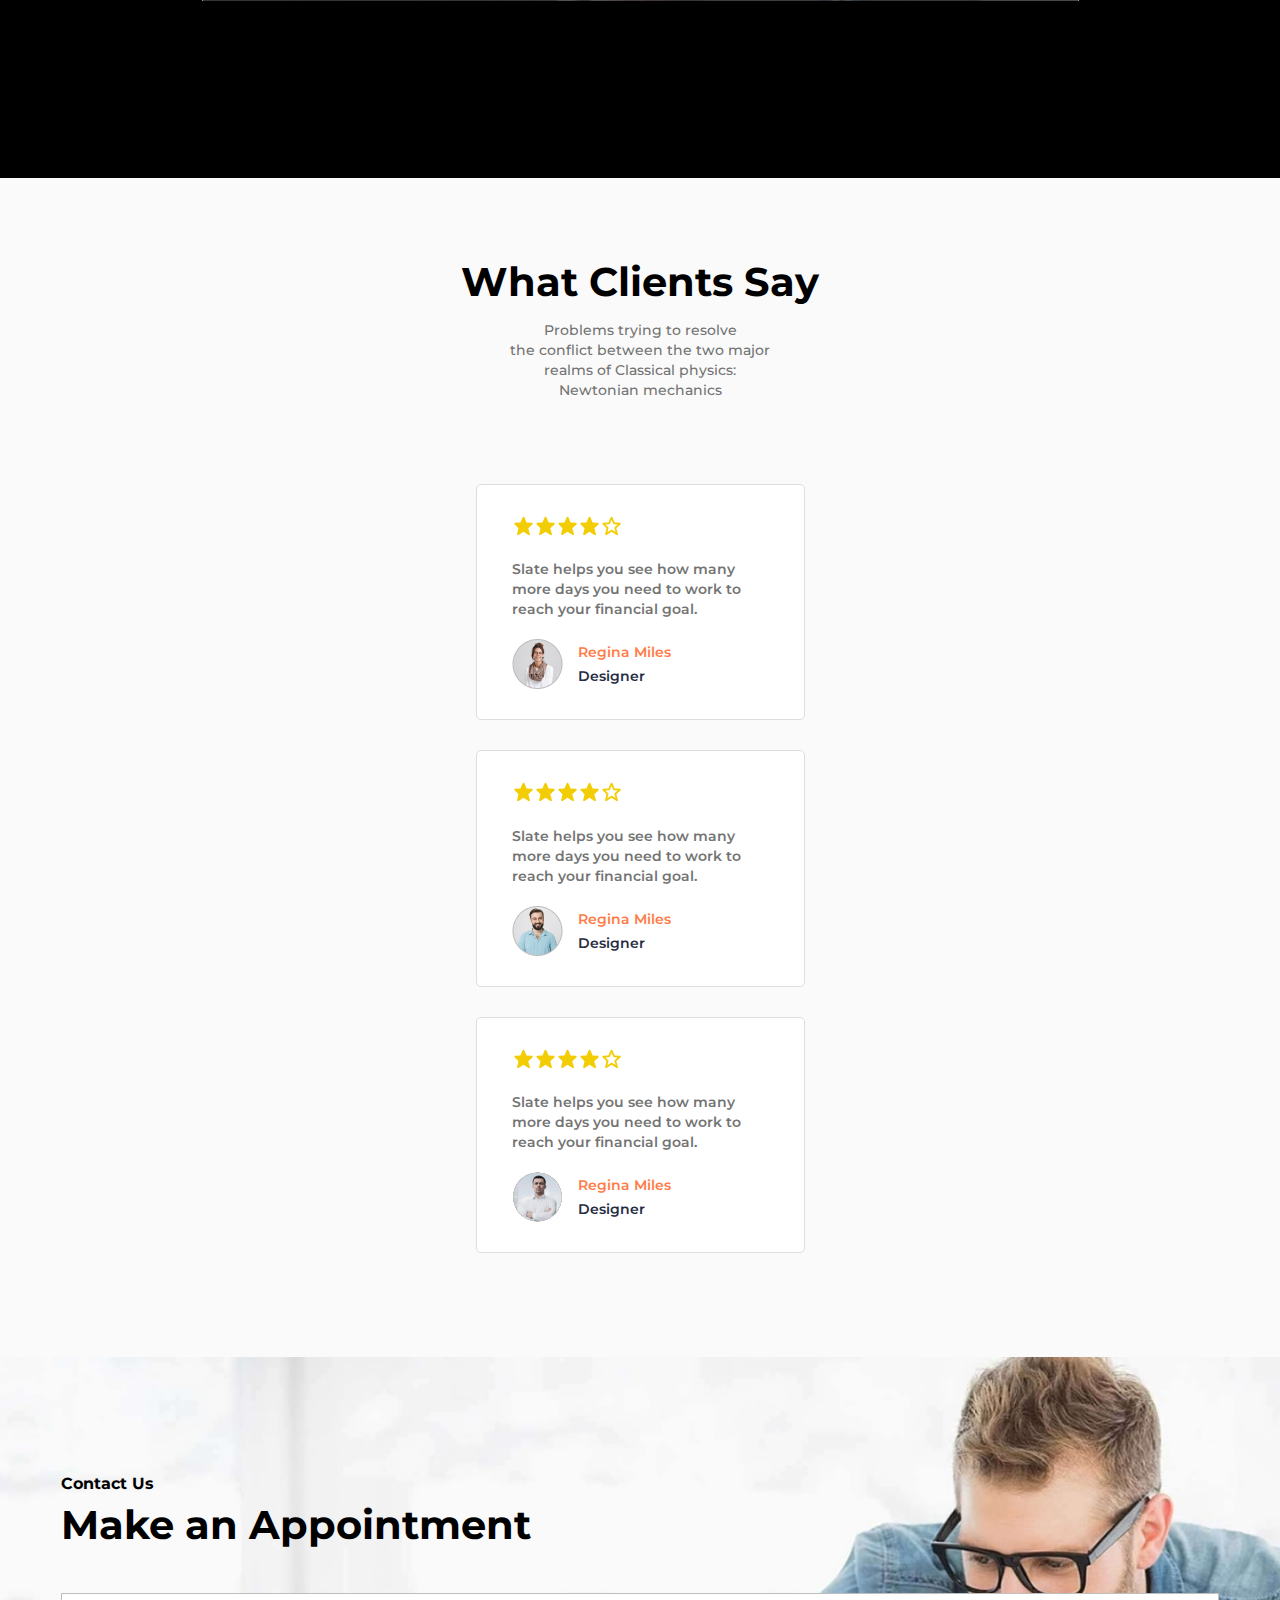
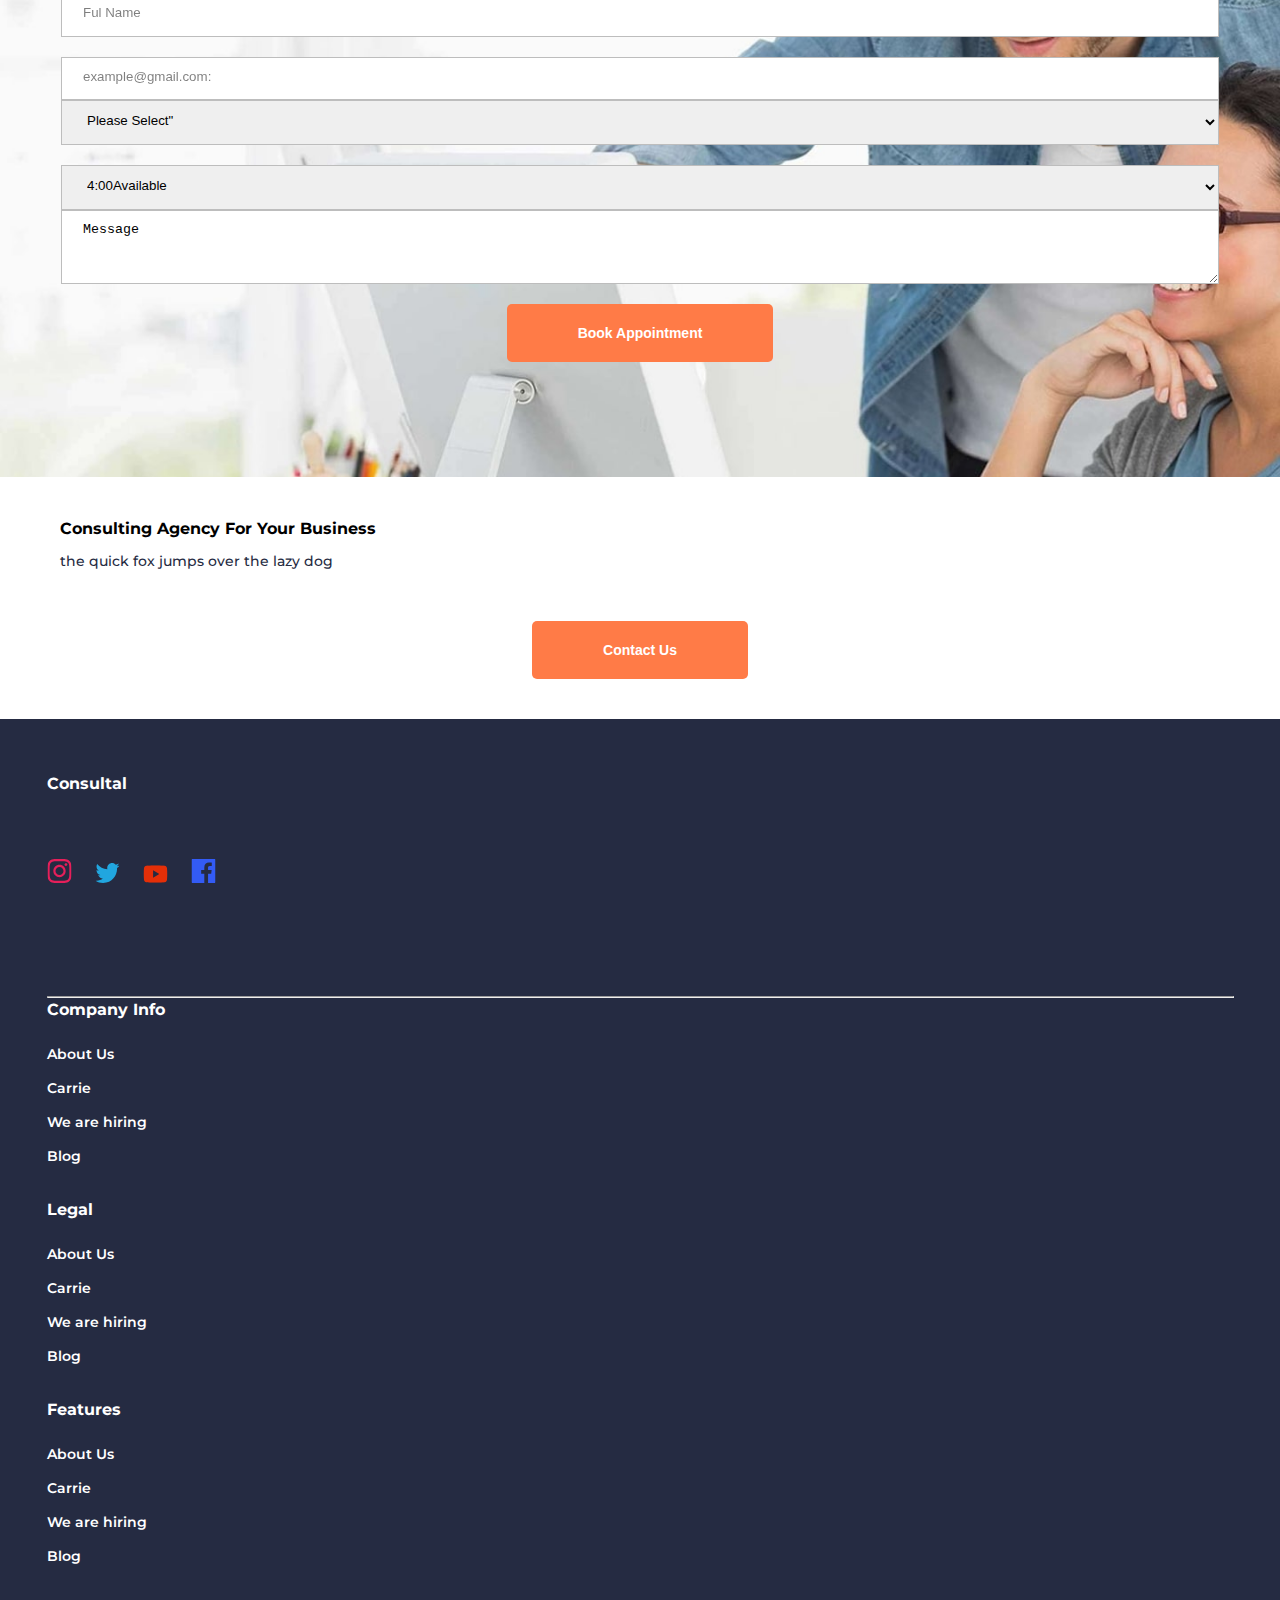
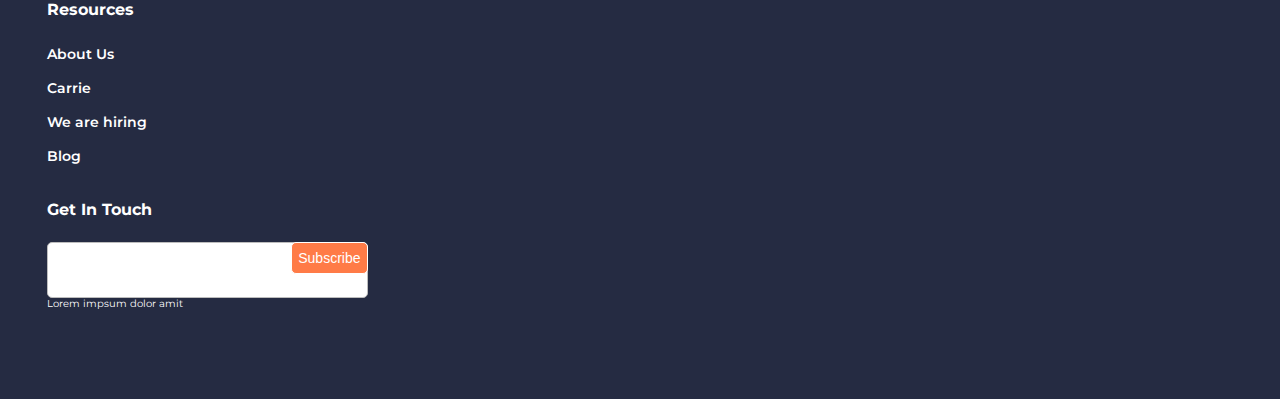
==== commit 4a44f447: "adaptiv" ====
--- a/index.html
+++ b/index.html
@@ -3,16 +3,7 @@
 внешние отступы margin
 <body> -->
 <!-- 
-    лаба по img:
-    отступы формы
-    пути починить
-    градиент на текст
-    фон градиентом
-    картинки jpg
-    вопросы:
-    headline
-    poster video
-    относительный пути
+
  -->
 <!DOCTYPE html>
 <html lang="en">
@@ -209,23 +200,27 @@
             <h2 class="forms-page-head">Make an Appointment</h2>
             <form>
                 <ul class="ul-form">
-                    <li class="input-form">
-                        <label><input type="text" placeholder="Ful Name"></label>
-                    </li>
-                    <li class="input-form">
-                        <label><input type="text" placeholder="example@gmail.com:"></label>
-                    </li>
-                    <li class="input-form">
-                        <label><select id="selectvalue1">
-                                <option value="1">Please Select"</option>
+                    <div class="small-input1">
+                        <li class="input-form">
+                            <label><input type="text" placeholder="Ful Name"></label>
+                        </li>
+                        <li class="input-form">
+                            <label><input type="text" placeholder="example@gmail.com:"></label>
+                        </li>
+                    </div>
+                    <div class="small-input2">
+                        <li class="input-form">
+                            <label><select id="selectvalue1">
+                                    <option value="1">Please Select"</option>
+                                </select>
+                            </label>
+                        </li>
+                        <li class="input-form">
+                            <select id="selectvalue2">
+                                <option value="2">4:00Available</option>
                             </select>
-                        </label>
-                    </li>
-                    <li class="input-form">
-                        <select id="selectvalue2">
-                            <option value="2">4:00Available</option>
-                        </select>
-                    </li>
+                        </li>
+                    </div>
                     <li class="input-form">
                         <textarea placeholder="Message:" rows="3" cols="15">Message</textarea>
                     </li>
@@ -249,93 +244,99 @@
     </section>
 </main>
 <footer class="footer">
-    <h3>Consultal</h3>
-    <div class="img-social">
-        <a class="item-img" href=""><img src="img/ant-design_instagram-outlined.svg" alt="instagram"></a>
-        <a class="item-img" href=""><img src="img/ant-design_twitter-outlined.svg" alt="twitter"></a>
-        <a class="item-img" href=""><img src="img/carbon_logo-youtube.svg" alt="youtube"></a>
-        <a class="item-img" href=""><img src="img/ant-design_facebook-filled.svg" alt="ant-design_facebook-filled"></a>
+    <div class="h3-item-img">
+        <h3>Consultal</h3>
+        
+        <div class="img-social">
+            <a class="item-img" href=""><img src="img/ant-design_instagram-outlined.svg" alt="instagram"></a>
+            <a class="item-img" href=""><img src="img/ant-design_twitter-outlined.svg" alt="twitter"></a>
+            <a class="item-img" href=""><img src="img/carbon_logo-youtube.svg" alt="youtube"></a>
+            <a class="item-img" href=""><img src="img/ant-design_facebook-filled.svg"
+                    alt="ant-design_facebook-filled"></a>
+        </div>
     </div>
+    <hr>
     <div class="footer-main">
         <div class="footer-block">
             <h4>Company Info</h4>
             <ul class="menu-info">
                 <li class="li-footer">
-                    <a href="" class="info-item">About Us</a>
-                </li>
-                <li class="li-footer">
-                    <a href="" class="info-item">Carrie</a>
-                </li>
-                <li class="li-footer">
-                    <a href="" class="info-item">We are hiring</a>
-                </li>
-                <li class="li-footer">
-                    <a href="" class="info-item">Blog</a>
+                    <a href="" class="menu-linf2">About Us</a>
+                </li>
+                <li class="li-footer">
+                    <a href="" class="menu-linf2">Carrie</a>
+                </li>
+                <li class="li-footer">
+                    <a href="" class="menu-linf2">We are hiring</a>
+                </li>
+                <li class="li-footer">
+                    <a href="" class="menu-linf2">Blog</a>
                 </li>
             </ul>
+        </div>
+
+        <div class="footer-block">
+            <h4>Legal</h4>
+            <ul class="menu-info">
+                <li class="li-footer">
+                    <a href="" class="menu-linf2">About Us</a>
+                </li>
+                <li class="li-footer">
+                    <a href="" class="menu-linf2">Carrie</a>
+                </li>
+                <li class="li-footer">
+                    <a href="" class="menu-linf2">We are hiring</a>
+                </li>
+                <li class="li-footer">
+                    <a href="" class="menu-linf2">Blog</a>
+                </li>
+            </ul>
+        </div>
+
+        <div class="footer-block">
+            <h4>Features</h4>
+            <ul class="menu-info">
+                <li class="li-footer">
+                    <a href="" class="menu-linf2">About Us</a>
+                </li>
+                <li class="li-footer">
+                    <a href="" class="menu-linf2">Carrie</a>
+                </li>
+                <li class="li-footer">
+                    <a href="" class="menu-linf2">We are hiring</a>
+                </li>
+                <li class="li-footer">
+                    <a href="" class="menu-linf2">Blog</a>
+                </li>
+            </ul>
+        </div>
+
+        <div class="footer-block">
+            <h4>Resources</h4>
+            <ul class="menu-info">
+                <li class="li-footer">
+                    <a href="" class="menu-linf2">About Us</a>
+                </li>
+                <li class="li-footer">
+                    <a href="" class="menu-linf2">Carrie</a>
+                </li>
+                <li class="li-footer">
+                    <a href="" class="menu-linf2">We are hiring</a>
+                </li>
+                <li class="li-footer">
+                    <a href="" class="menu-linf2">Blog</a>
+                </li>
+            </ul>
+        </div>
+        <div class="footer-block">
+            <h4>Get In Touch</h4>
+            <form class="last-form">
+                <label><input class="last-input" type="text"></label>
+                <button class="last-btm-form">Subscribe</button>
+            </form>
+            <p>Lorem impsum dolor amit</p>
+        </div>
     </div>
-    <div class="footer-block">
-        <h4>Legal</h4>
-        <ul class="menu-info">
-            <li class="li-footer">
-                <a href="" class="info-item">About Us</a>
-            </li>
-            <li class="li-footer">
-                <a href="" class="info-item">Carrie</a>
-            </li>
-            <li class="li-footer">
-                <a href="" class="info-item">We are hiring</a>
-            </li>
-            <li class="li-footer">
-                <a href="" class="info-item">Blog</a>
-            </li>
-        </ul>
-    </div>
-
-    <div class="footer-block">
-        <h4>Features</h4>
-        <ul class="menu-info">
-            <li class="li-footer">
-                <a href="" class="info-item">About Us</a>
-            </li>
-            <li class="li-footer">
-                <a href="" class="info-item">Carrie</a>
-            </li>
-            <li class="li-footer">
-                <a href="" class="info-item">We are hiring</a>
-            </li>
-            <li class="li-footer">
-                <a href="" class="info-item">Blog</a>
-            </li>
-        </ul>
-    </div>
-
-    <div class="footer-block">
-        <h4>Resources</h4>
-        <ul class="menu-info">
-            <li class="li-footer">
-                <a href="" class="info-item">About Us</a>
-            </li>
-            <li class="li-footer">
-                <a href="" class="info-item">Carrie</a>
-            </li>
-            <li class="li-footer">
-                <a href="" class="info-item">We are hiring</a>
-            </li>
-            <li class="li-footer">
-                <a href="" class="info-item">Blog</a>
-            </li>
-        </ul>
-    </div>
-    <div class="footer-block">
-        <h4>Get In Touch</h4>
-        <form class="last-form">
-            <label><input class="last-input" type="text"></label>
-            <button class="last-btm-form">Subscribe</button>
-        </form>
-        <p>Lorem impsum dolor amit</p>
-    </div>
-</div>
 </footer>
 </body>
 
--- a/css/style.css
+++ b/css/style.css
@@ -353,7 +353,7 @@
 }
 
 
-.info-item{
+.menu-linf2{
     color: var(--light-text-color);
     font-weight: 600;
     font-size: 1.4rem;
@@ -455,8 +455,22 @@
         line-height: 2.4rem;
         color: var(--second-text-color);
     }
-
-
+    .ul-form{
+        
+        width: 50%;
+        max-width: 600px;
+        margin-left: 0;
+        margin-right: auto;
+        text-align: left;
+    }
+    .input-form{
+        width: 25%;
+    }
+    .small-input{
+        display: flex;
+        flex-wrap:wrap ;
+        max-width: 600px;
+    }
 
 
 
@@ -465,9 +479,14 @@
         flex-wrap: wrap;
         gap: 30px;
         justify-content: space-between;
+        padding-left: 0;
+        padding-right: 0;
         max-width: 1050px;
         margin-left: auto;
         margin-right: auto;
+    }
+    .text-h3{
+        margin-bottom: 0px;
     }
 
     .form-btm{
@@ -480,14 +499,35 @@
         padding: 15px 40px;
         border: 0px;
     }
-    .footer-main{
-        display: flex;
-        gap: 30px;
-        flex-wrap: wrap;
-        justify-content: space-around;
+    .h3-item-img{
+        display: flex;
+        justify-content: space-between;
         max-width: 1050px;
         margin-left: auto;
         margin-right: auto;
+        position: relative;
+        margin-bottom: 53px;
+    }
+    .img-social{
+        margin-top: 0;
+        margin-bottom: 0px;
+    }
+    hr {
+        max-width: 1050px;
+        margin-left: auto;
+        margin-right: auto;
+        height:0.5px; 
+        background: rgba(115, 115, 115, 1);
+    }
+    .footer-main{
+        display: flex;
+        gap: 30px;
+        flex-wrap: wrap;
+        justify-content: space-between;
+        max-width: 1050px;
+        margin-left: auto;
+        margin-right: auto;
+        margin-top: 70px;
     }
     
 }
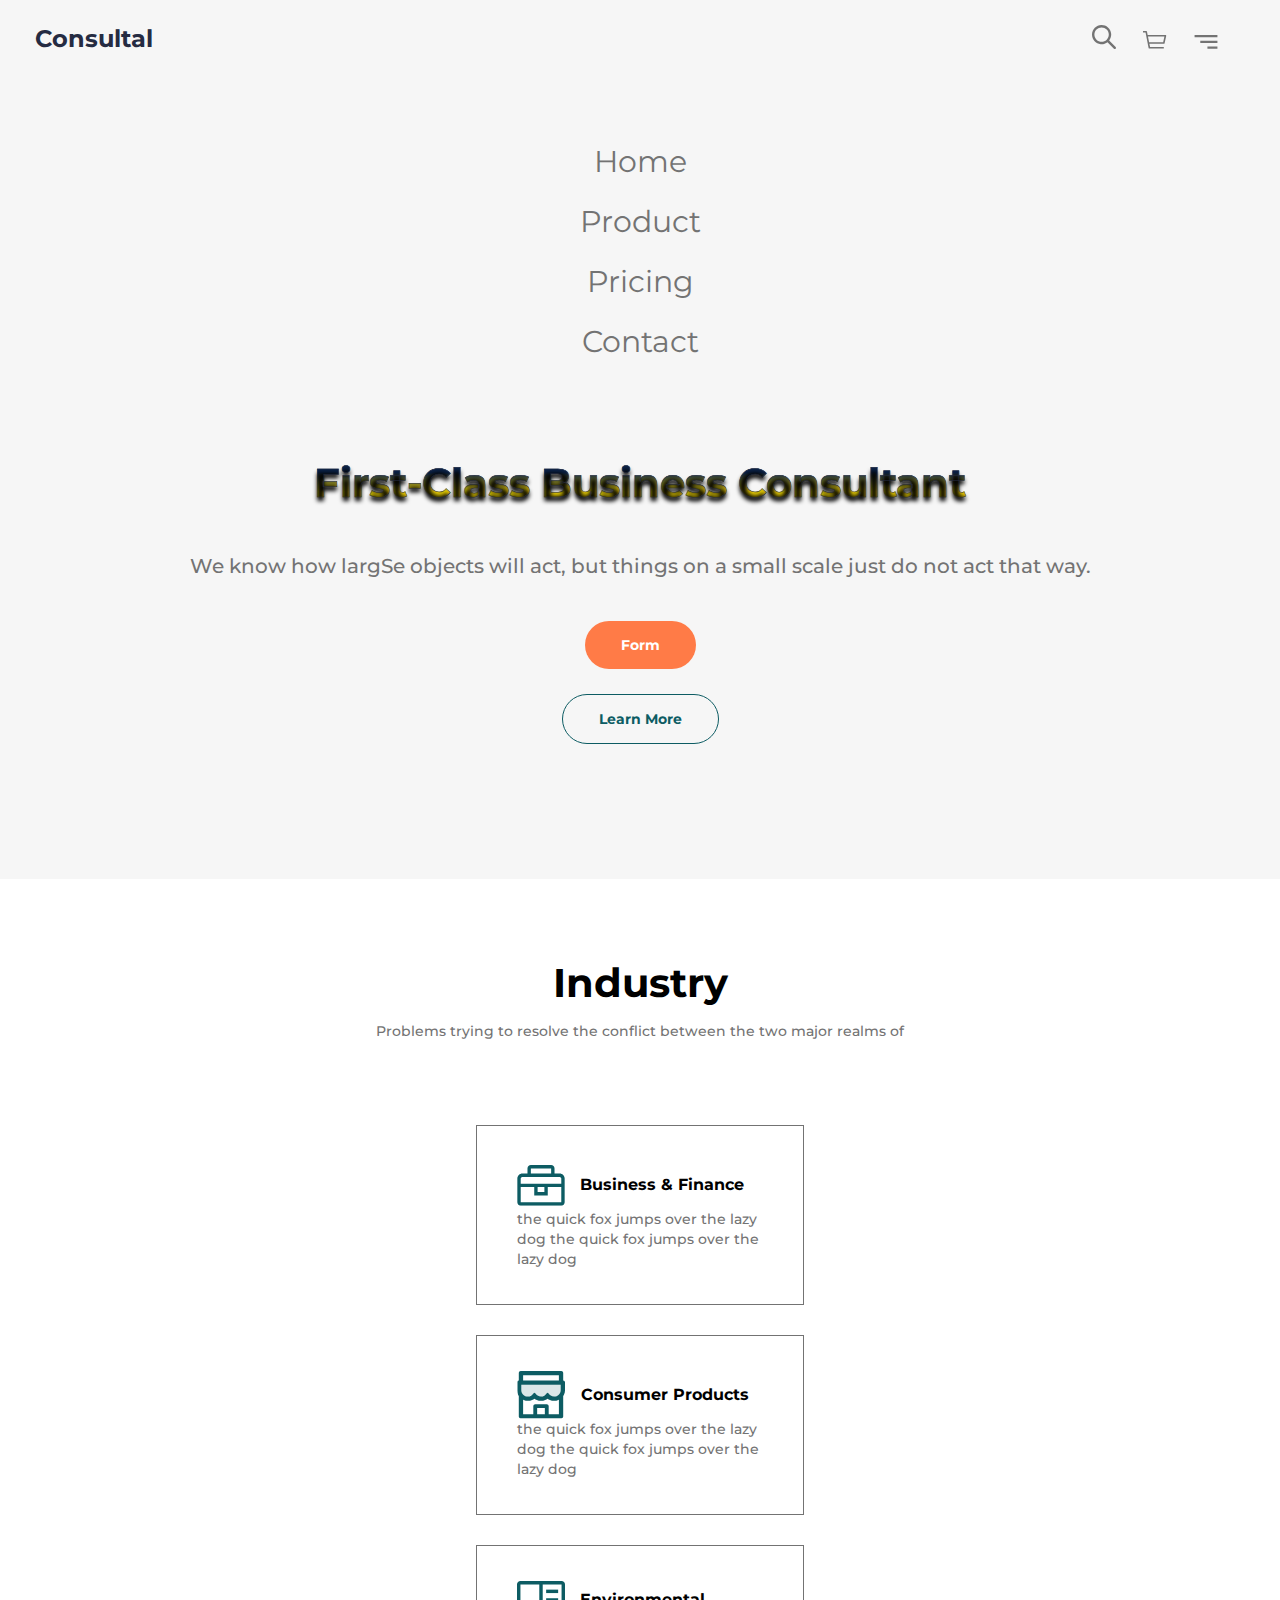
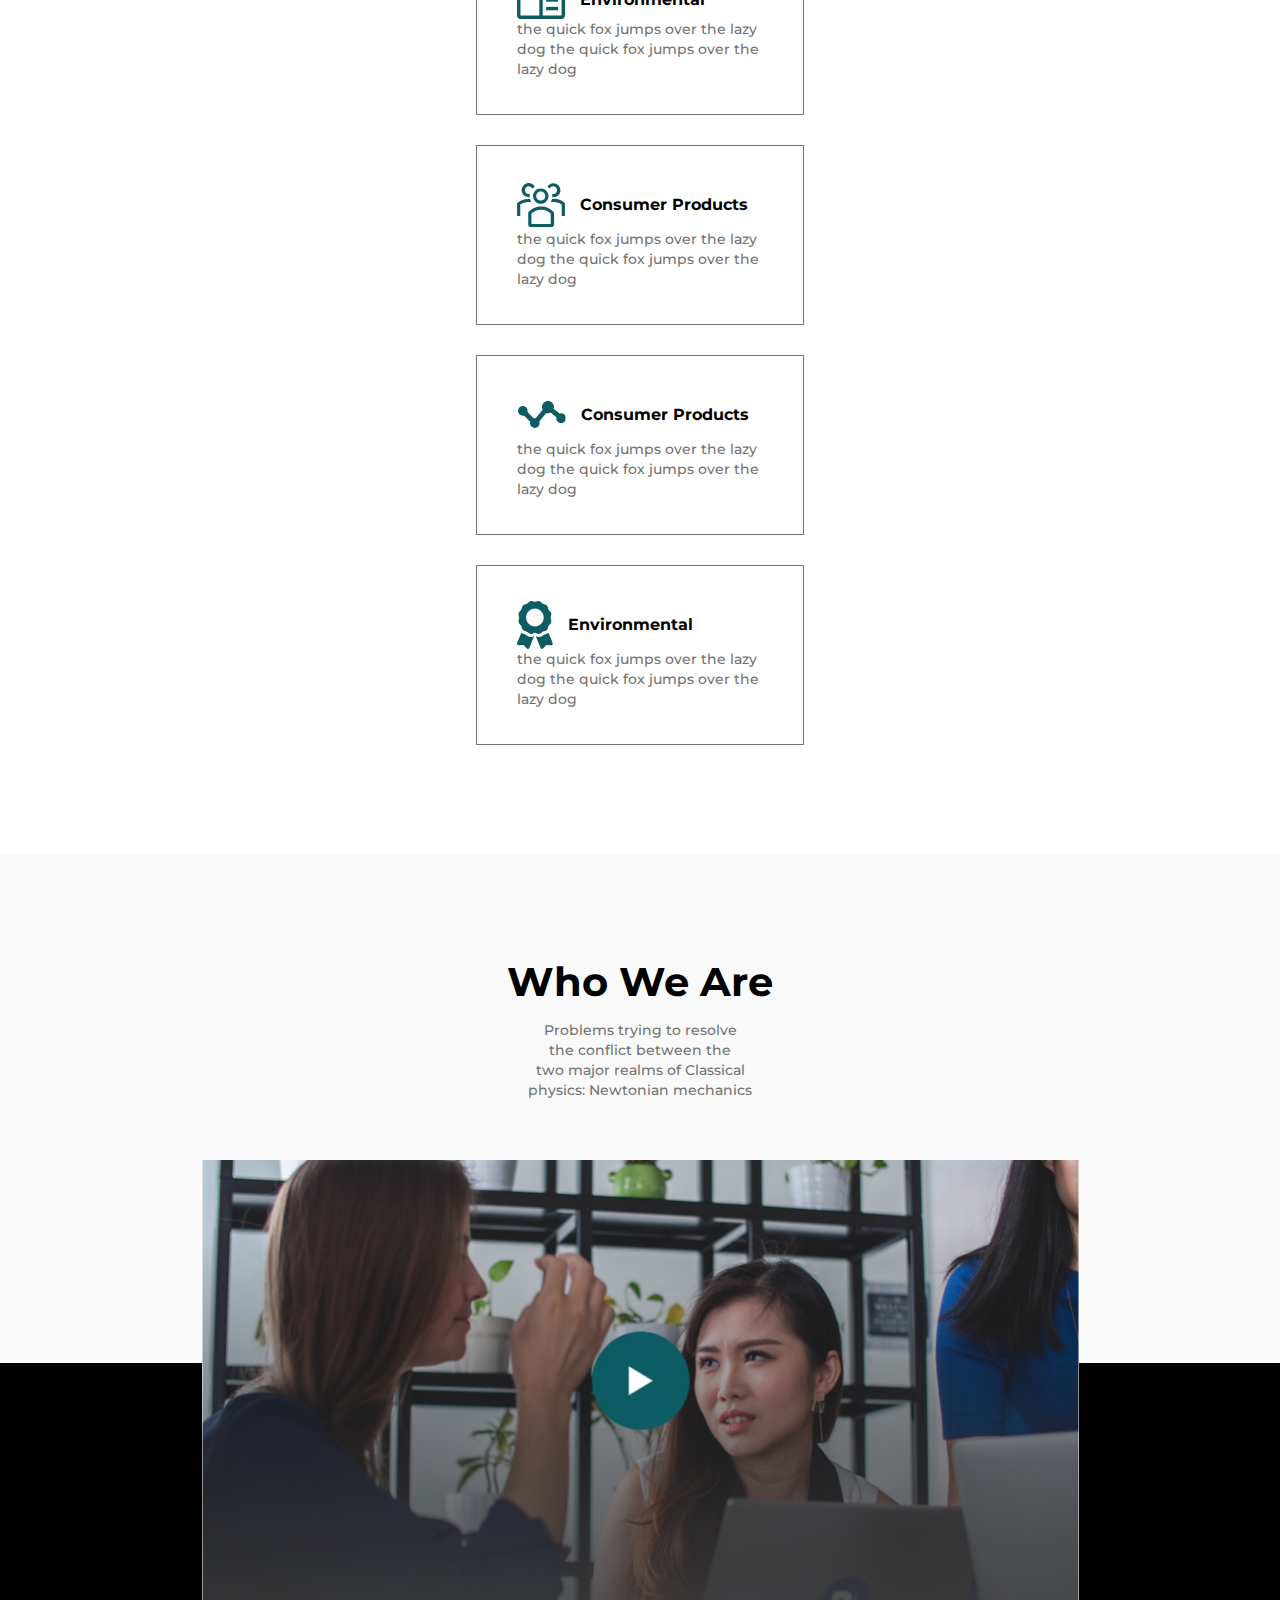
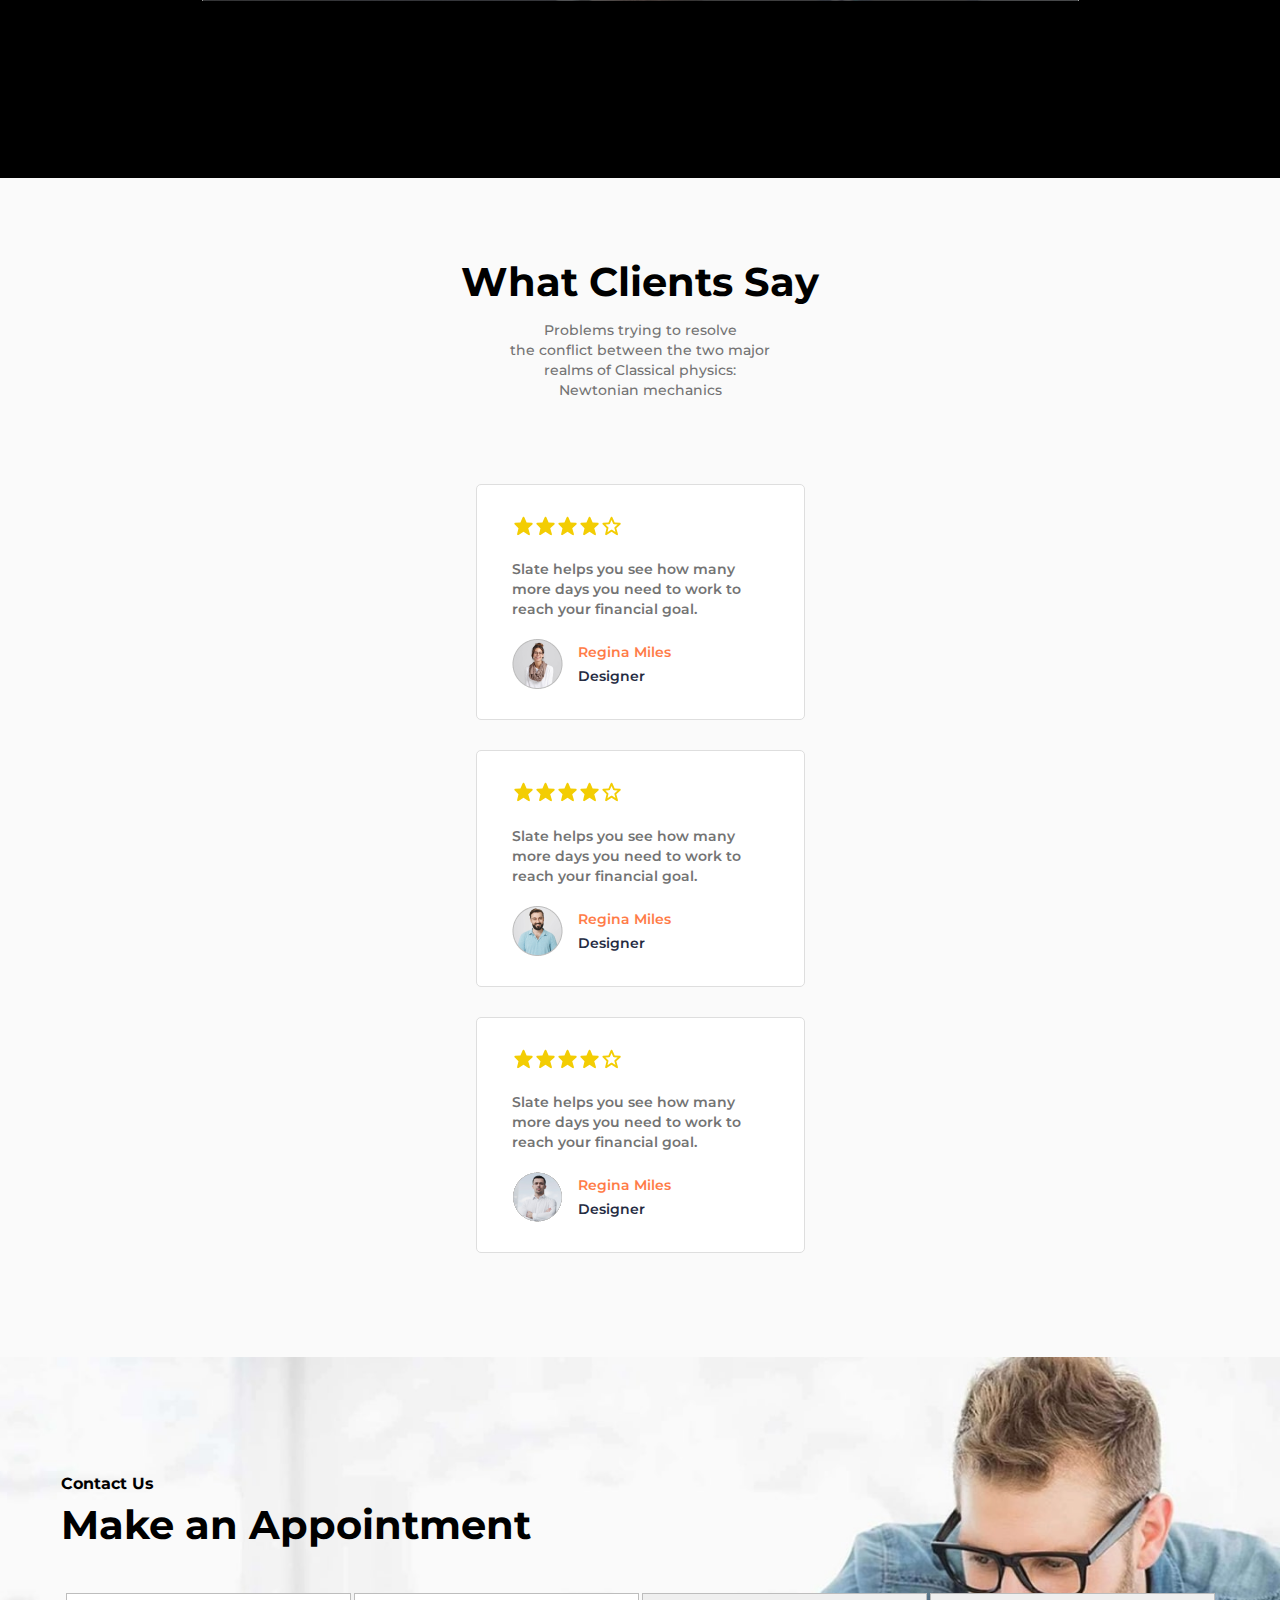
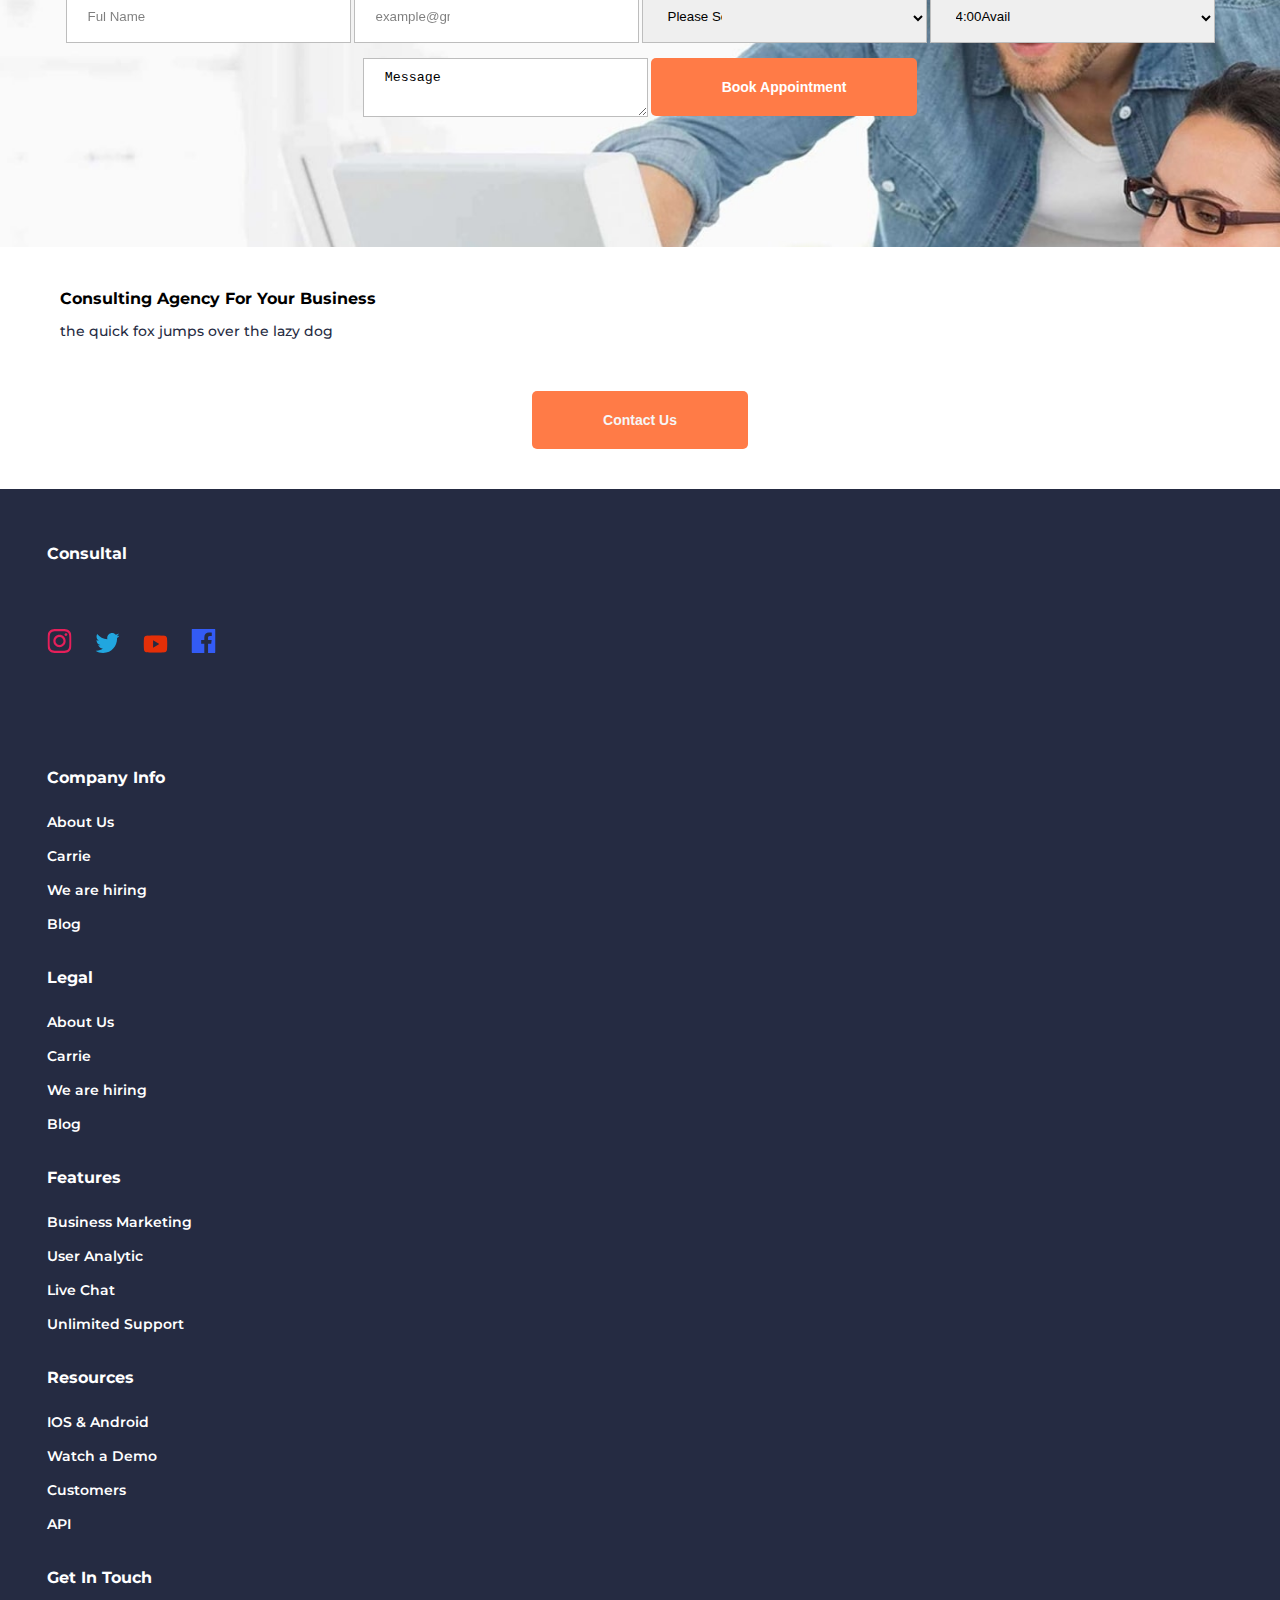
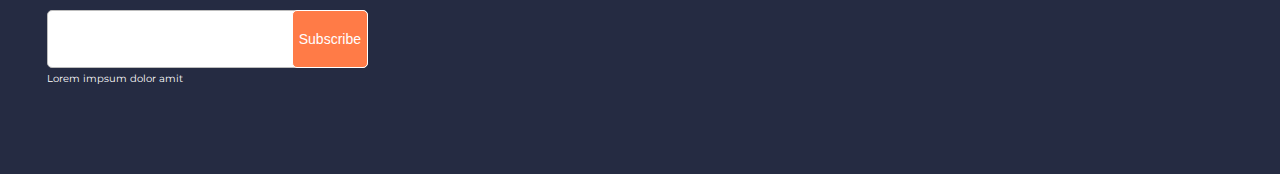
==== commit 992cb7b3: "flex" ====
--- a/index.html
+++ b/index.html
@@ -66,7 +66,7 @@
             on a small scale just do
             not act that way.</p>
         <div class="title-btn-box">
-            <p class="btm"><a href="" class="headline-btn">Get Quote Now</a></p>
+            <p class="btm"><a href="/web/lesson_1/form.html" class="headline-btn">Form</a></p>
             <p class="btm"></p><a href="" class="headline-btn2">Learn More</a>
         </div>
         </p>
@@ -198,36 +198,20 @@
         <div class="bgr-form">
             <h4 class="forms-page-h4">Contact Us</h4>
             <h2 class="forms-page-head">Make an Appointment</h2>
-            <form>
-                <ul class="ul-form">
-                    <div class="small-input1">
-                        <li class="input-form">
-                            <label><input type="text" placeholder="Ful Name"></label>
-                        </li>
-                        <li class="input-form">
-                            <label><input type="text" placeholder="example@gmail.com:"></label>
-                        </li>
-                    </div>
-                    <div class="small-input2">
-                        <li class="input-form">
-                            <label><select id="selectvalue1">
-                                    <option value="1">Please Select"</option>
-                                </select>
-                            </label>
-                        </li>
-                        <li class="input-form">
-                            <select id="selectvalue2">
-                                <option value="2">4:00Available</option>
-                            </select>
-                        </li>
-                    </div>
-                    <li class="input-form">
-                        <textarea placeholder="Message:" rows="3" cols="15">Message</textarea>
-                    </li>
-                    <li class="input-form">
-                        <button class="form-btm">Book Appointment</button>
-                    </li>
-                </ul>
+            <form class="formsection">
+                <div class="contr">
+                <label><input class="input-sec" type="text" placeholder="Ful Name"></label>
+                <label><input class="input-sec" type="text" placeholder="example@gmail.com:"></label>
+                <label><select class="select-sec" >
+                        <option value="1">Please Select"</option>
+                    </select>
+                </label>
+                <select class="select-sec" >
+                    <option value="2">4:00Available</option>
+                </select>
+                <textarea placeholder="Message:"  >Message</textarea>
+                <button class="form-btm">Book Appointment</button>
+            </div>
             </form>
         </div>
         <div class="container-before-footer">
@@ -238,15 +222,14 @@
                     the lazy dog
                 </p>
             </div>
-
-            <button class="form-btm">Contact Us</button>
+            <button class="form-btm"><a class="tel" href="tel:+78121111111">Contact Us</a></button>
         </div>
     </section>
 </main>
 <footer class="footer">
     <div class="h3-item-img">
         <h3>Consultal</h3>
-        
+
         <div class="img-social">
             <a class="item-img" href=""><img src="img/ant-design_instagram-outlined.svg" alt="instagram"></a>
             <a class="item-img" href=""><img src="img/ant-design_twitter-outlined.svg" alt="twitter"></a>
@@ -297,16 +280,16 @@
             <h4>Features</h4>
             <ul class="menu-info">
                 <li class="li-footer">
-                    <a href="" class="menu-linf2">About Us</a>
-                </li>
-                <li class="li-footer">
-                    <a href="" class="menu-linf2">Carrie</a>
-                </li>
-                <li class="li-footer">
-                    <a href="" class="menu-linf2">We are hiring</a>
-                </li>
-                <li class="li-footer">
-                    <a href="" class="menu-linf2">Blog</a>
+                    <a href="" class="menu-linf2">Business Marketing</a>
+                </li>
+                <li class="li-footer">
+                    <a href="" class="menu-linf2">User Analytic</a>
+                </li>
+                <li class="li-footer">
+                    <a href="" class="menu-linf2">Live Chat</a>
+                </li>
+                <li class="li-footer">
+                    <a href="" class="menu-linf2">Unlimited Support</a>
                 </li>
             </ul>
         </div>
@@ -315,16 +298,16 @@
             <h4>Resources</h4>
             <ul class="menu-info">
                 <li class="li-footer">
-                    <a href="" class="menu-linf2">About Us</a>
-                </li>
-                <li class="li-footer">
-                    <a href="" class="menu-linf2">Carrie</a>
-                </li>
-                <li class="li-footer">
-                    <a href="" class="menu-linf2">We are hiring</a>
-                </li>
-                <li class="li-footer">
-                    <a href="" class="menu-linf2">Blog</a>
+                    <a href="" class="menu-linf2">IOS & Android</a>
+                </li>
+                <li class="li-footer">
+                    <a href="" class="menu-linf2">Watch a Demo</a>
+                </li>
+                <li class="li-footer">
+                    <a href="" class="menu-linf2">Customers</a>
+                </li>
+                <li class="li-footer">
+                    <a href="" class="menu-linf2">API</a>
                 </li>
             </ul>
         </div>
@@ -334,7 +317,7 @@
                 <label><input class="last-input" type="text"></label>
                 <button class="last-btm-form">Subscribe</button>
             </form>
-            <p>Lorem impsum dolor amit</p>
+            <p class="last-p">Lorem impsum dolor amit</p>
         </div>
     </div>
 </footer>
--- a/css/style.css
+++ b/css/style.css
@@ -10,6 +10,7 @@
     --second-text-color:rgba(115, 115, 115, 1);
     --page-bg-whitecolor:rgba(250, 250, 250, 1);
     --rewblock-bg-color:rgba(222, 222, 222, 1);
+    --color-shadow: #000000;
 }
 body{
     font-family: "Montserrat", sans-serif;
@@ -54,7 +55,7 @@
 .btn-head{
     border: 0mm;
     padding: 0;
-    background-color: var(--header-bg-color);
+    background: transparent;
     margin-right: 24px;
 }
 nav{
@@ -104,7 +105,7 @@
     line-height: 5.7rem;
 }
 .title{
-    text-shadow: 0px 4px 4px ;
+    text-shadow: 0px 4px 4px;
     -webkit-text-stroke: 0.5px #252B42;
     background: linear-gradient( #0B2349 33%, #ecd104 66%);
     -webkit-background-clip: text;
@@ -229,6 +230,9 @@
     padding: 30px 35px;
     text-align: left;
 }
+select, cinput::hover{
+    background-color: #000000;
+}
 .stars{
     margin-left: 0px;
 }
@@ -282,16 +286,45 @@
 
 
 
-input[type=text],select,textarea {
+input,select,textarea {
     border: 1px solid #BDBDBD;
-    width: 100%;
     padding: 11px 188px 15px 21px;
 }
-
-.ul-form{
+.title-page-text::selection {
+    color: var(--light-text-color);
+    background-color: #2e9aff;
+    text-shadow:
+    1px 0 1px var(--color-shadow),
+    0 1px 1px var(--color-shadow),
+    2px 1px 1px var(--color-shadow),
+    1px 2px 1px var(--color-shadow),
+    3px 2px 1px var(--color-shadow),
+    2px 3px 1px var(--color-shadow);
+}
+
+.formsection{
     margin: 0px;
     margin: 40px auto 0px;
 }
+.input-sec{
+    width: 285px;
+    height: 50px;
+    margin-bottom: 15px;
+
+
+}
+.select-sec{
+    width: 285px;
+    height: 50px; 
+    margin-bottom: 15px;
+
+}
+textarea{
+    margin-bottom: 15px;
+    width: 285px;
+}
+
+
 
 .form-btm{
     font-weight: 700;
@@ -346,11 +379,7 @@
 }
 
 
-.input-form{
-    margin: 0px;
-    margin-bottom: 20px;
-    width: 100%;
-}
+
 
 
 .menu-linf2{
@@ -358,7 +387,6 @@
     font-weight: 600;
     font-size: 1.4rem;
     line-height: 2.4rem;
-    margin-bottom: 10px;
 }
 .li-footer{
     margin: 0px;
@@ -382,17 +410,27 @@
     background-color:var(--orange-btm-color);
     position: absolute;
     top: 0px;
-    right: 0.5px;
+    right: 0;
     border-radius: 5px; 
-}
-
+    height: 100%;
+}
+hr{
+    display: none;
+}
 .last-input{
     display: block;
-    width: 204px;
+    width: 321px;
+    height: 58px;
     border-radius: 5px; 
 }
-
-@media screen and (min-width: 1440px) {
+.last-p{
+    margin-top: 5px;
+}
+.tel{
+    color: var(--header-bg-color);
+}
+
+@media screen and (min-width: 1300px) {
     .rewiews-ul{
         display: flex;
         gap: 30px;
@@ -432,6 +470,7 @@
     .main-page{
         padding-top: 145px;
     }
+
     .menu{
         display: none;
     }
@@ -455,23 +494,45 @@
         line-height: 2.4rem;
         color: var(--second-text-color);
     }
-    .ul-form{
+    .forms-page-h4, .forms-page-head{
+        max-width:1050px ;
+        margin-left: auto;
+        margin-right: auto;
+    }
+    .bgr-form{
+        padding-left: 195px;
+        padding-right: 195px;
+    }
+    .formsection{
+        max-width:1050px ;
+        margin-left: auto;
+        margin-right: auto;
+        text-align: left;
+    }
+    input,select, textarea{
+        border: 1px solid #BDBDBD;
+        border-radius: 5px;
+    }   
+    
+    .input-sec{
+        width: 285px;
+        height: 50px;
+
+    }
+    .select-sec{
+        width: 285px;
+        height: 50px; 
+    }
+    textarea{
+        width: 100%;
+    }
+    .contr{
         
-        width: 50%;
-        max-width: 600px;
-        margin-left: 0;
-        margin-right: auto;
-        text-align: left;
-    }
-    .input-form{
-        width: 25%;
-    }
-    .small-input{
-        display: flex;
-        flex-wrap:wrap ;
-        max-width: 600px;
-    }
-
+        display: flex;
+        flex-wrap: wrap;
+        gap: 30px;
+        width: 600px;
+    }
 
 
     .container-before-footer{
@@ -513,6 +574,7 @@
         margin-bottom: 0px;
     }
     hr {
+        display: block;
         max-width: 1050px;
         margin-left: auto;
         margin-right: auto;
@@ -531,6 +593,3 @@
     }
     
 }
-@media screen and (min-width: 1440px) {
-
-}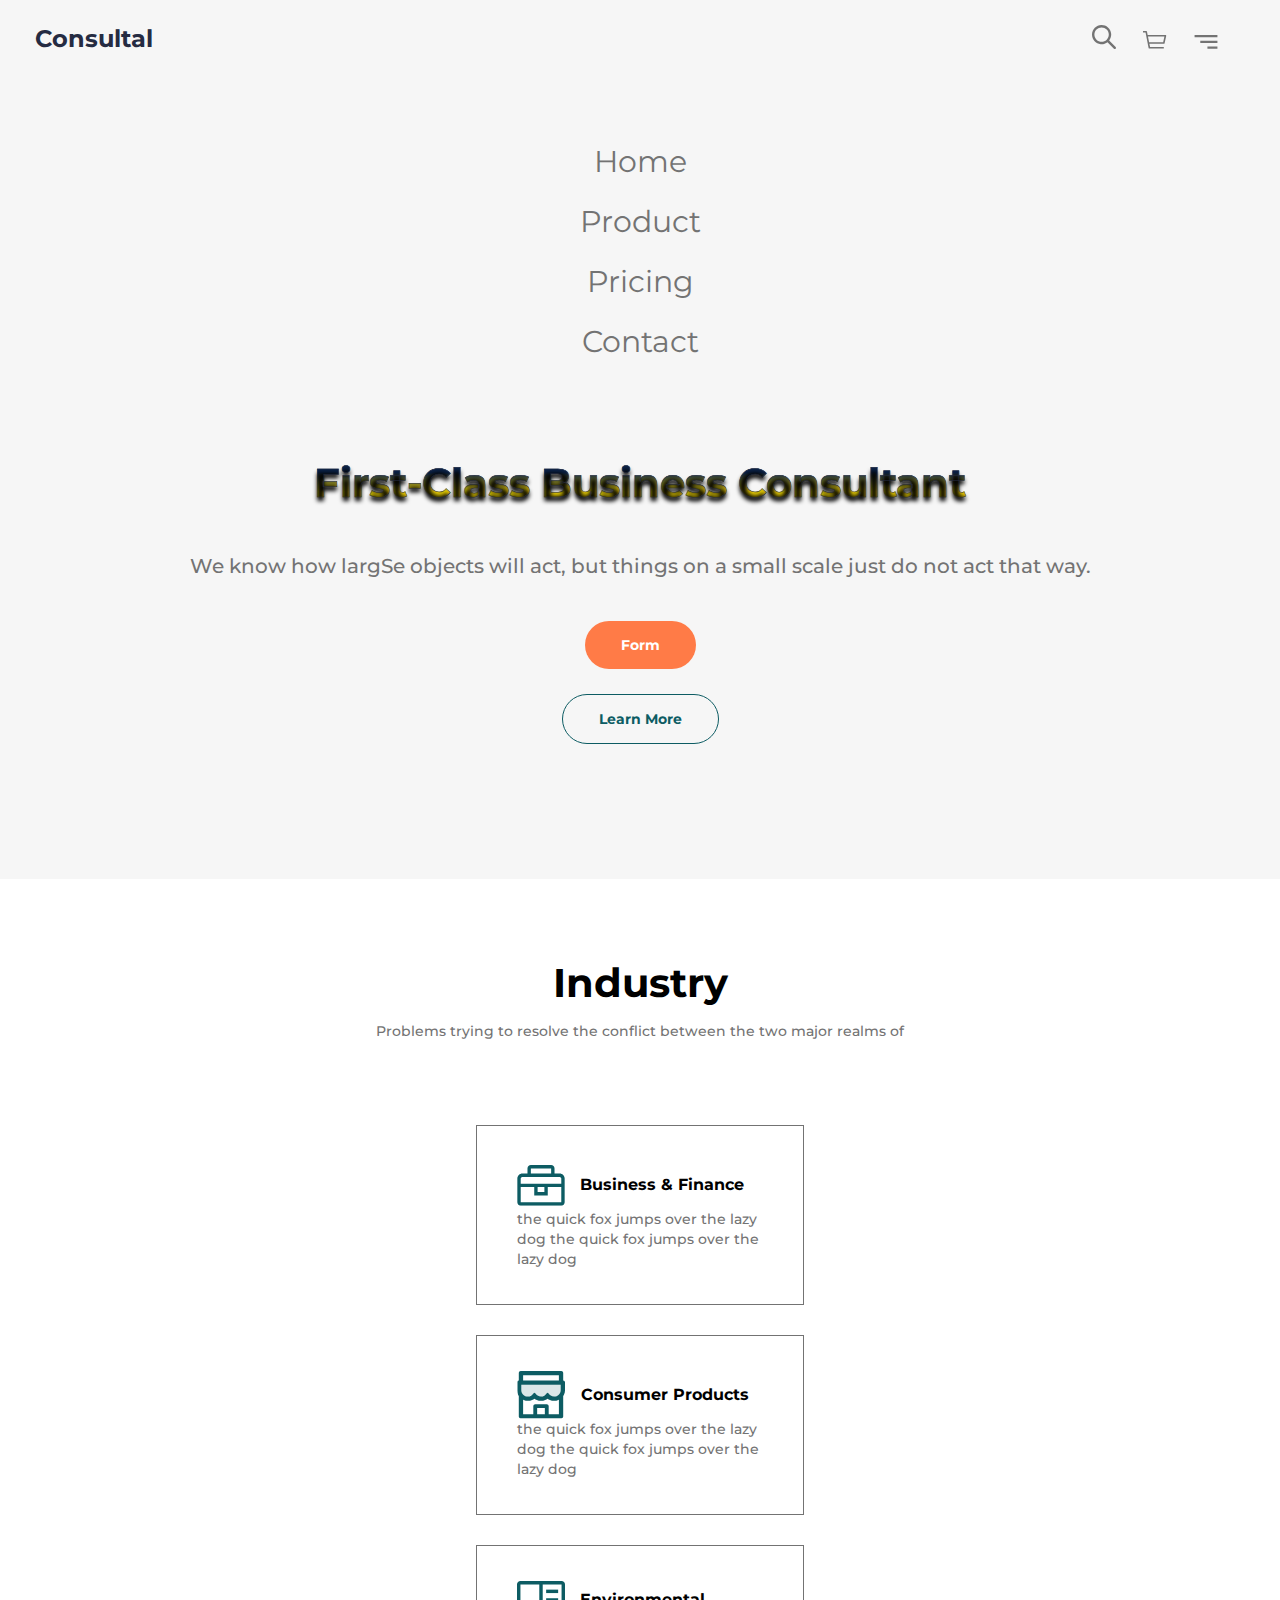
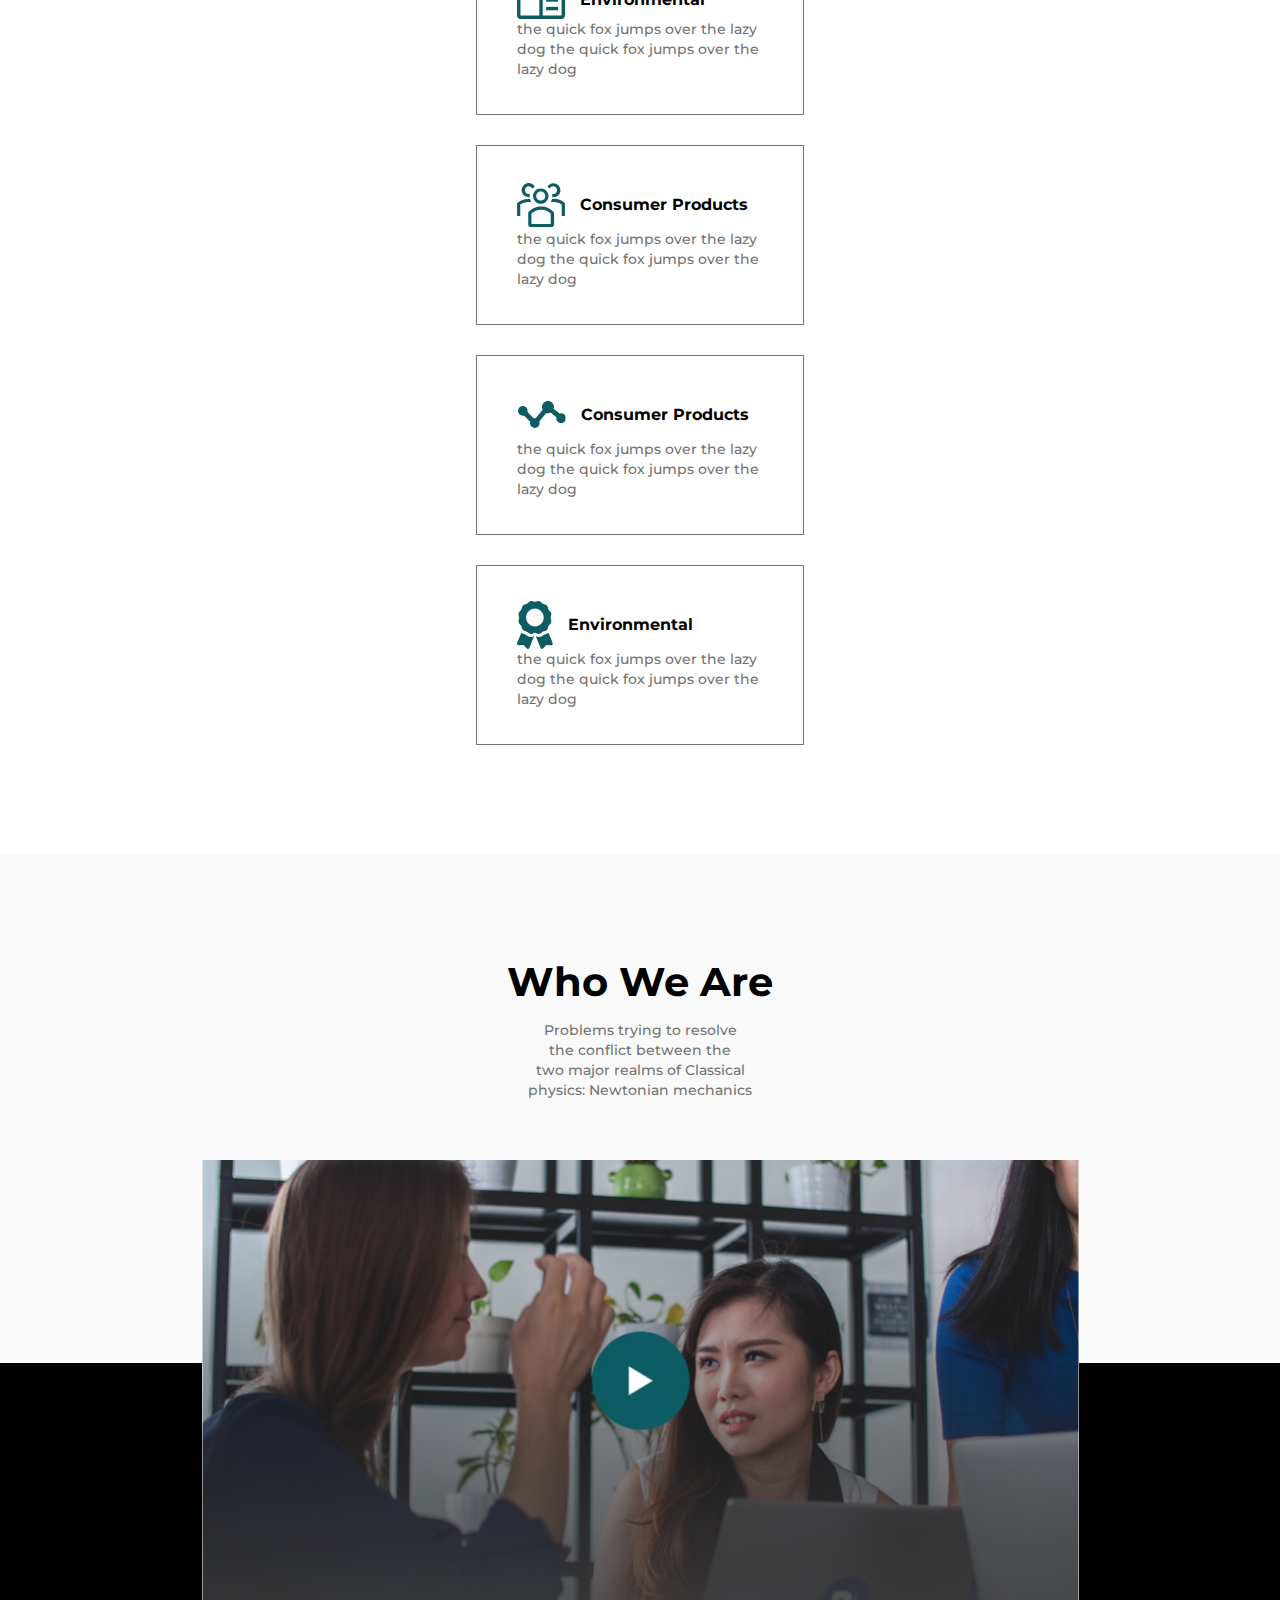
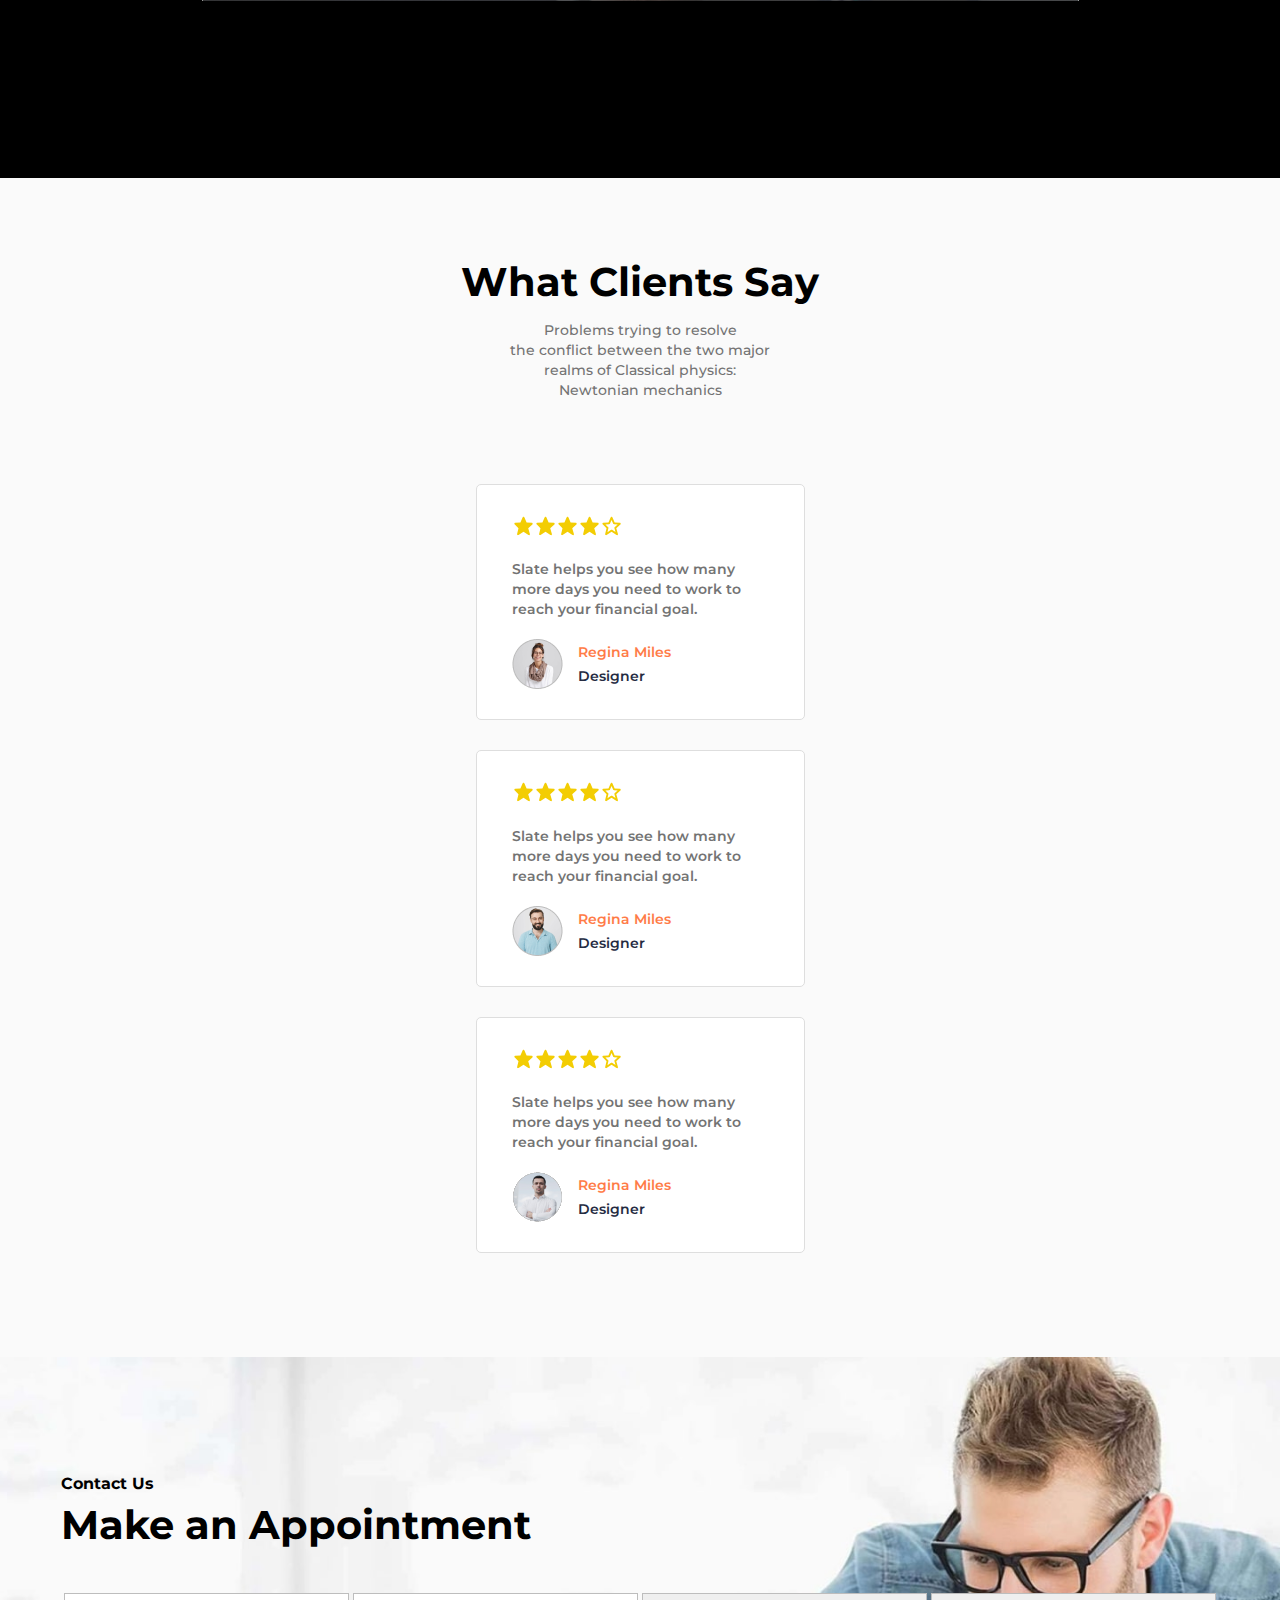
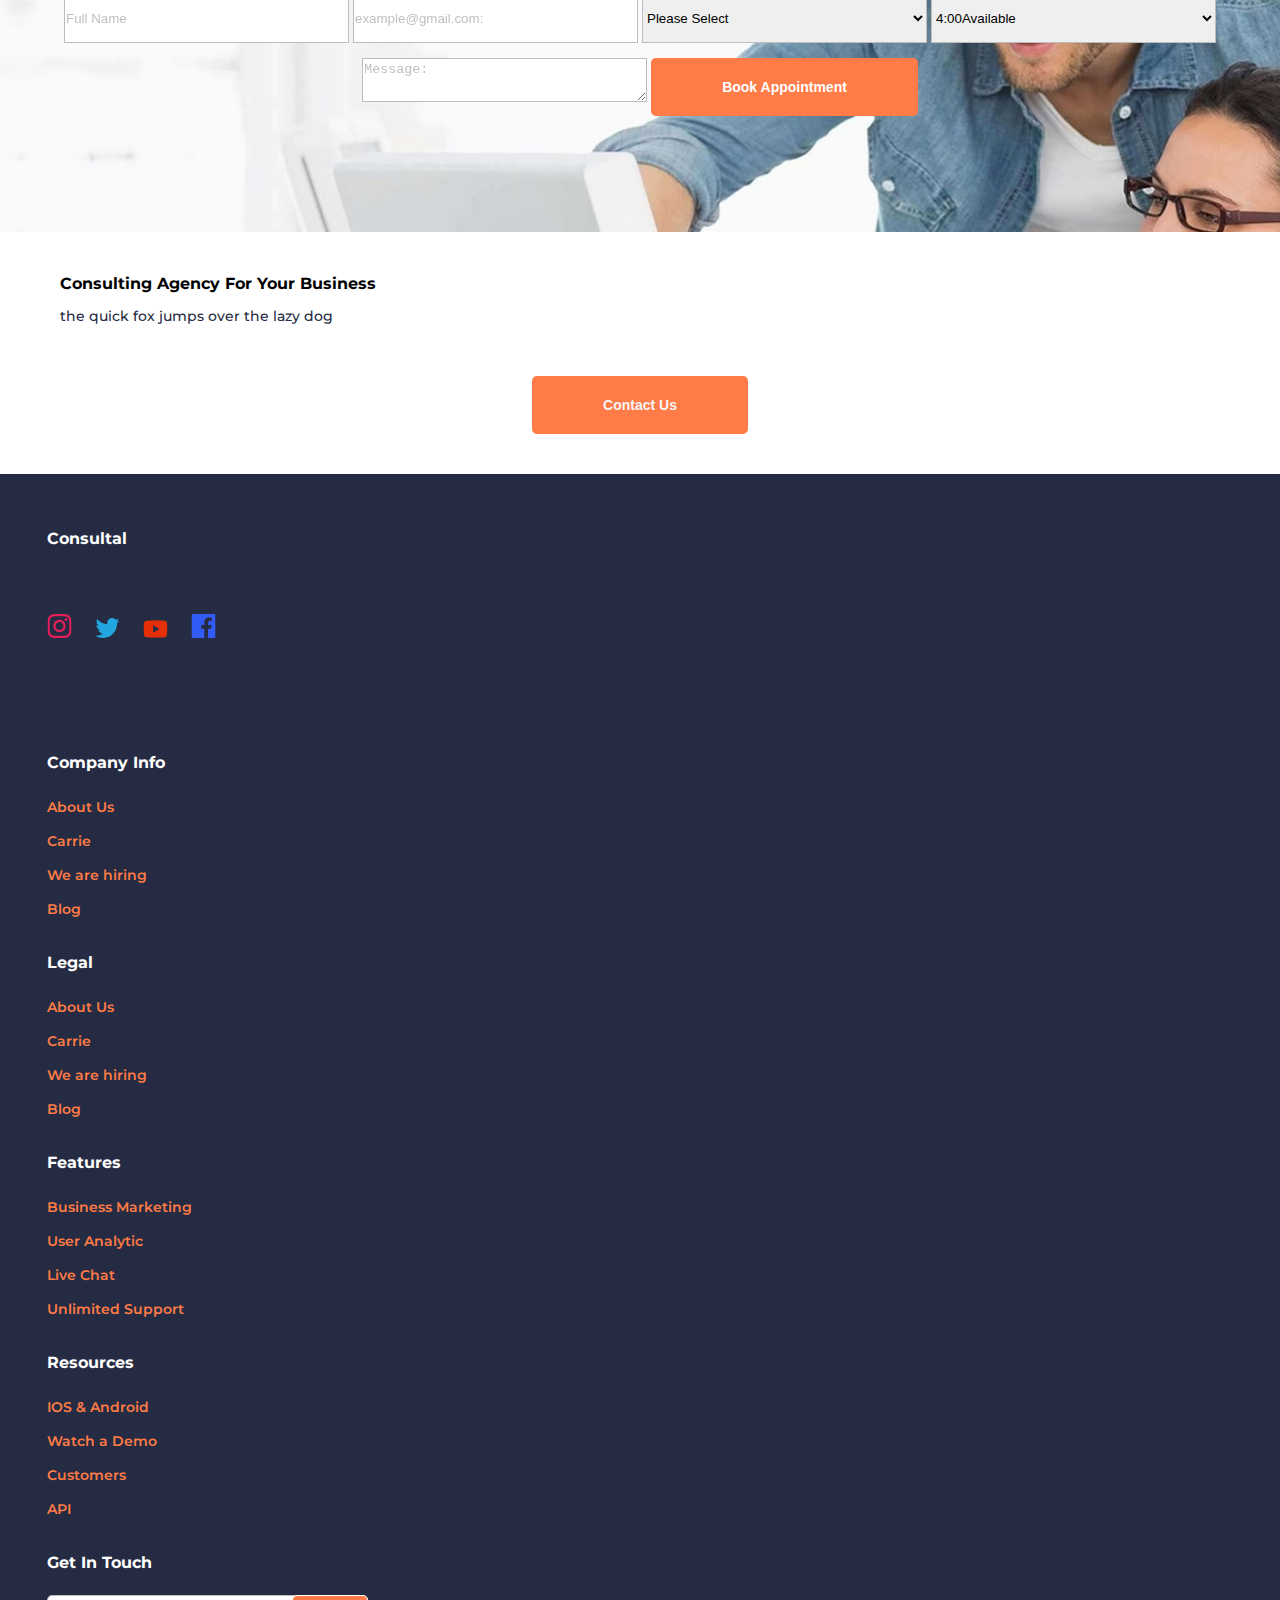
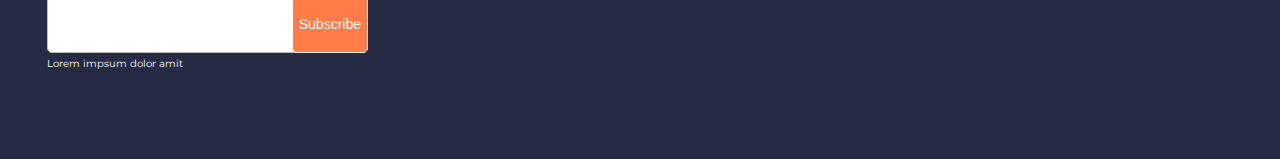
==== commit 631f550f: "form" ====
--- a/index.html
+++ b/index.html
@@ -200,16 +200,16 @@
             <h2 class="forms-page-head">Make an Appointment</h2>
             <form class="formsection">
                 <div class="contr">
-                <label><input class="input-sec" type="text" placeholder="Ful Name"></label>
-                <label><input class="input-sec" type="text" placeholder="example@gmail.com:"></label>
-                <label><select class="select-sec" >
-                        <option value="1">Please Select"</option>
+                <label><input class="input-sec" type="text" name="name" placeholder="Full Name" required</label>
+                <label><input class="input-sec" type="email" name="email" placeholder="example@gmail.com:"></label>
+                <label><select class="select-sec" name="choice" required>
+                        <option placeholder="Please Select" value="1">Please Select</option>
                     </select>
                 </label>
-                <select class="select-sec" >
+                <select class="select-sec" name="choice2" required>
                     <option value="2">4:00Available</option>
                 </select>
-                <textarea placeholder="Message:"  >Message</textarea>
+                <textarea placeholder="Message:"></textarea>
                 <button class="form-btm">Book Appointment</button>
             </div>
             </form>
--- a/css/style.css
+++ b/css/style.css
@@ -230,7 +230,7 @@
     padding: 30px 35px;
     text-align: left;
 }
-select, cinput::hover{
+select, input::hover{
     background-color: #000000;
 }
 .stars{
@@ -283,12 +283,23 @@
     background-image: url(../img/cover2.jpg);
     background-size: cover;
 }
-
-
+.input-sec::placeholder{
+    color: gray;
+}
+textarea, option::placeholder{
+    color: gray;
+
+
+}
+label{
+    font-weight: 500;
+    font-size: 1.4rem;
+    line-height: 2rem;
+}
 
 input,select,textarea {
     border: 1px solid #BDBDBD;
-    padding: 11px 188px 15px 21px;
+    padding: 11px auto 15px 21px;
 }
 .title-page-text::selection {
     color: var(--light-text-color);
@@ -354,6 +365,15 @@
 .h3-head{
     text-align: left;
 }
+button:hover {
+	background: rgba(0,0,0,0);
+	color: #3a7999;
+	box-shadow: inset 0 0 0 3px #3a7999;
+    transition:2s;
+    scale: 10px;
+}
+
+
 footer{
     background-color: var(--footer-bg-color);
     color:var(--light-text-color);
@@ -387,6 +407,9 @@
     font-weight: 600;
     font-size: 1.4rem;
     line-height: 2.4rem;
+}
+.menu-linf2{
+    color: var(--orange-btm-color);
 }
 .li-footer{
     margin: 0px;
@@ -512,7 +535,7 @@
     input,select, textarea{
         border: 1px solid #BDBDBD;
         border-radius: 5px;
-    }   
+    }  
     
     .input-sec{
         width: 285px;
@@ -591,5 +614,7 @@
         margin-right: auto;
         margin-top: 70px;
     }
-    
-}
+    input::active{
+        border: 5px solid green;
+    }
+}   
